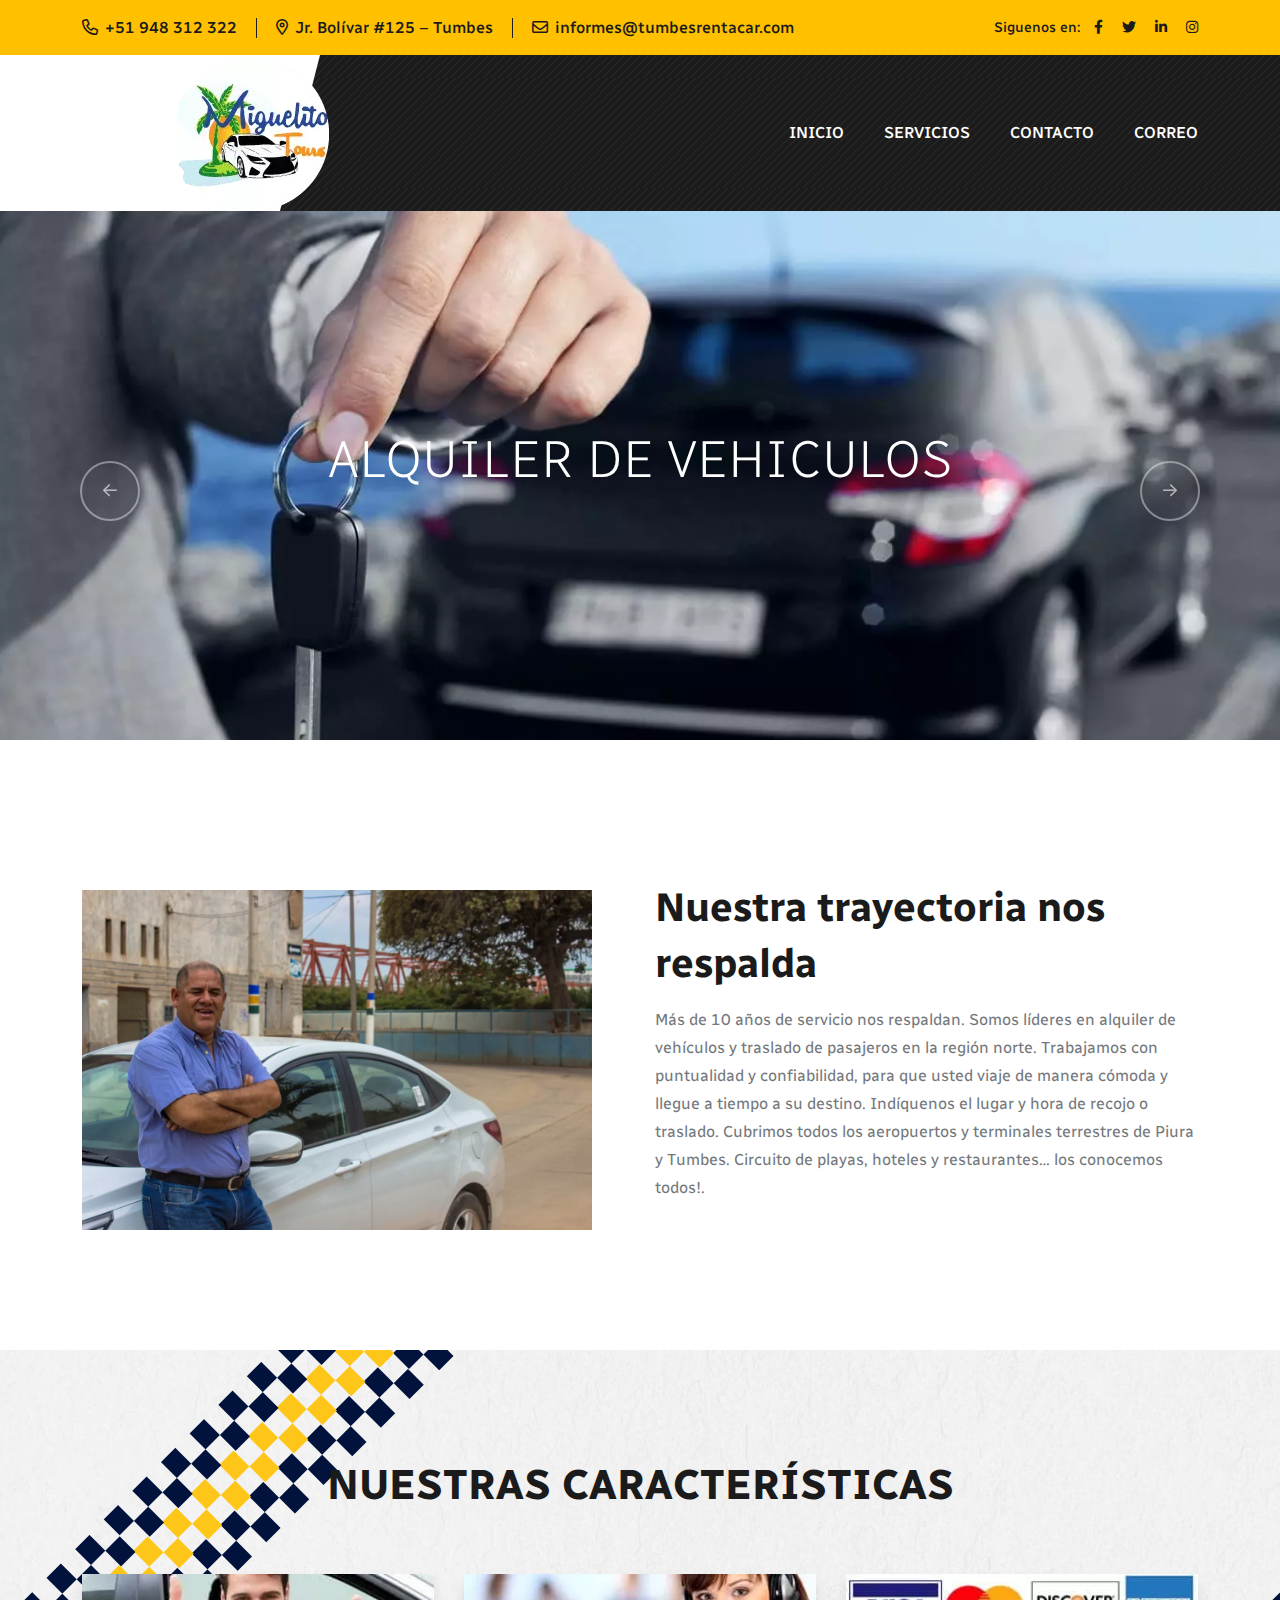
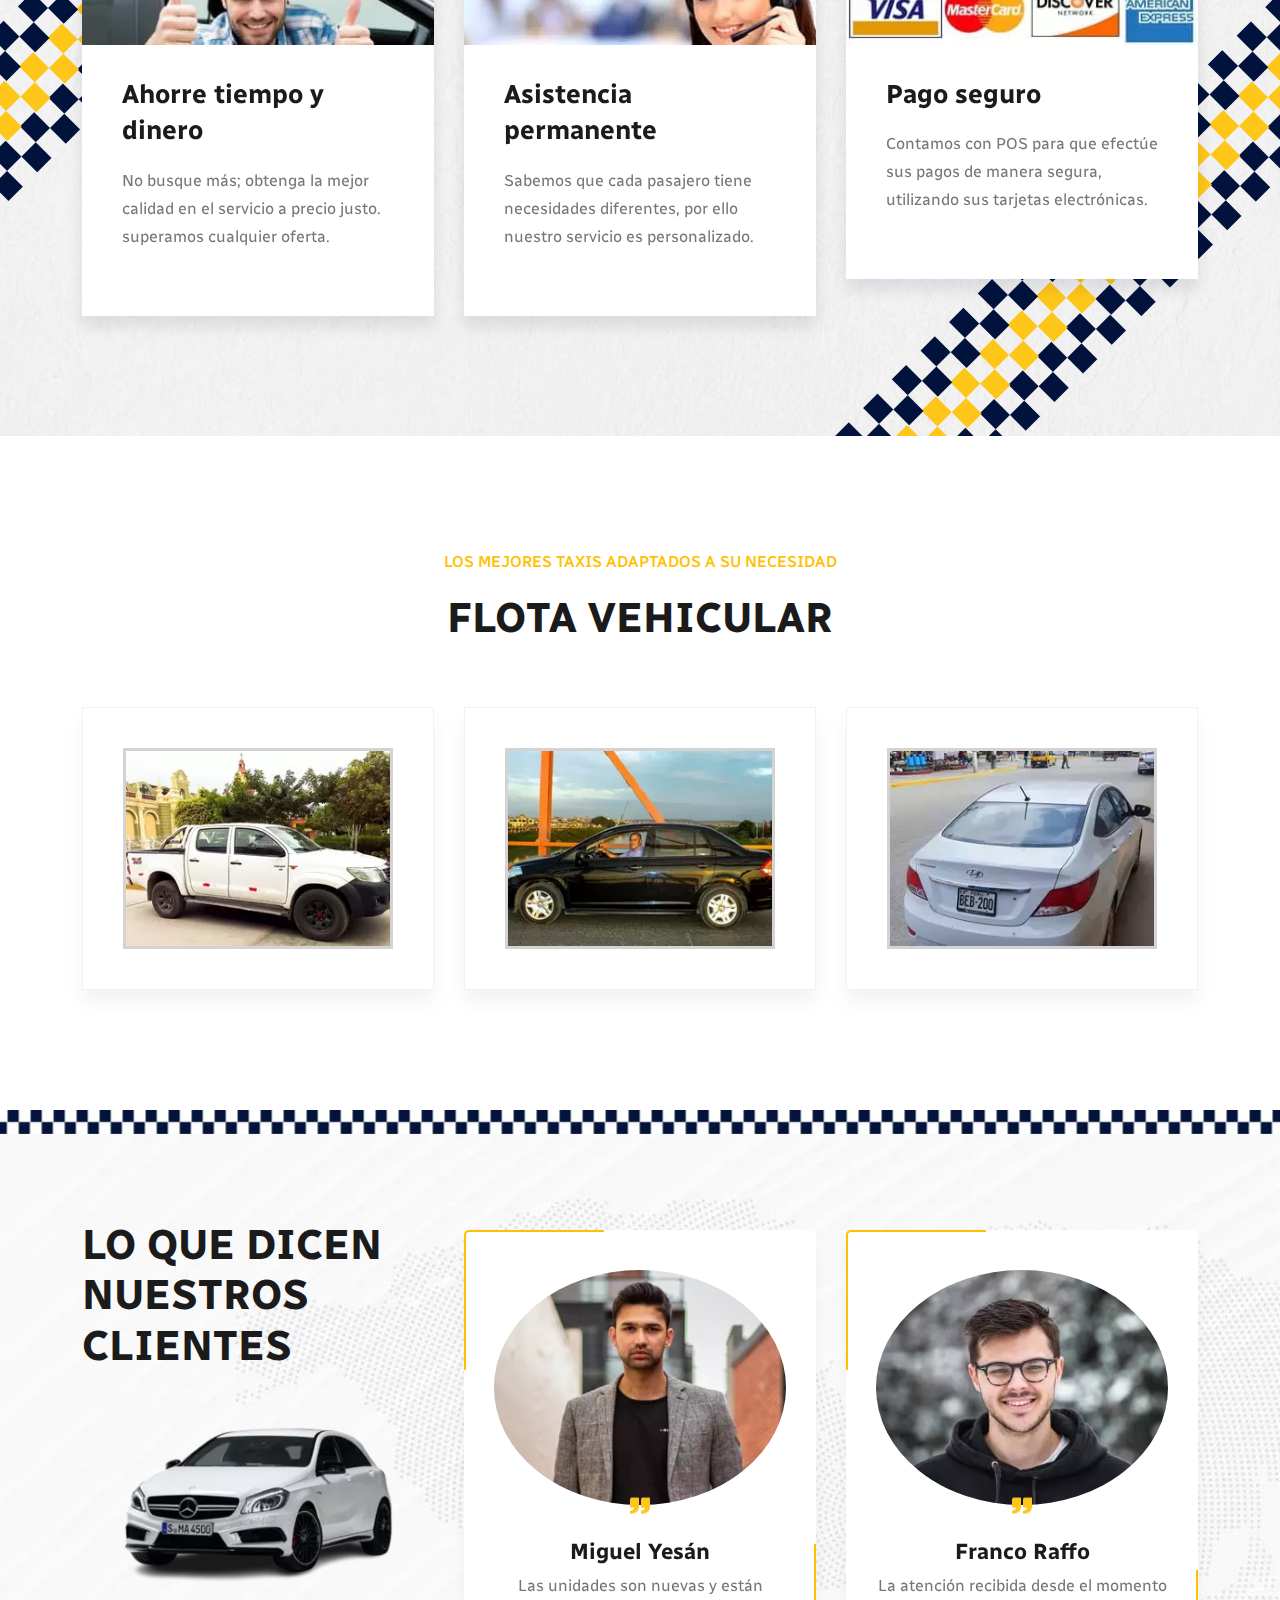
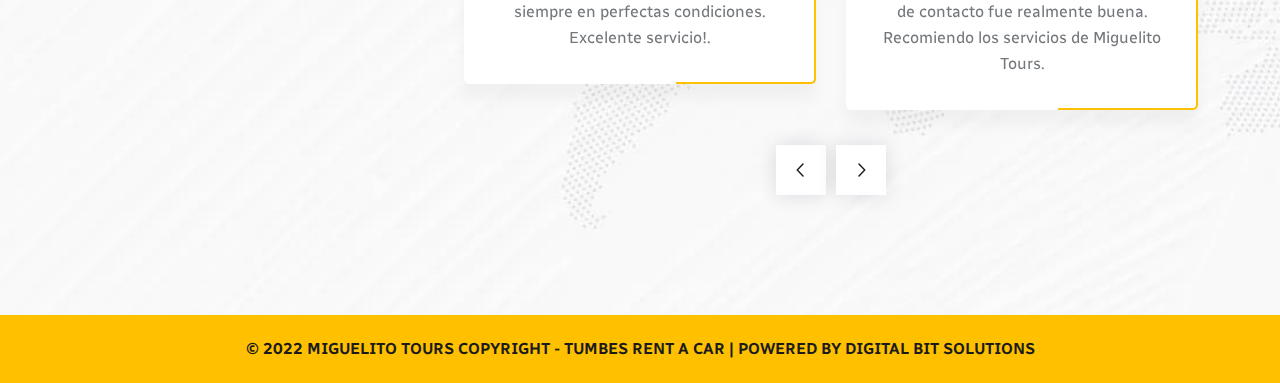
==== index.html @ 82717582 "proyecto finalizado" ====
<!DOCTYPE html>
<html class="no-js" lang="zxx">
  <!-- Mirrored from angfuzsoft.com/html/taxseco/demo/index.html by HTTrack Website Copier/3.x [XR&CO'2014], Sat, 19 Nov 2022 19:53:37 GMT -->
  <head>
    <meta charset="utf-8" />
    <meta http-equiv="x-ua-compatible" content="ie=edge" />
    <title>Miguelito Tours - Servicio de taxi en linea</title>
    <meta name="author" content="Angfuzsoft" />
    <meta
      name="description"
      content="miguelito tours - Servicio de taxi en linea"
    />
    <meta
      name="keywords"
      content="miguelito tours - Servicio de taxi en linea"
    />
    <meta name="robots" content="INDEX,FOLLOW" />
    <meta
      name="viewport"
      content="width=device-width,initial-scale=1,shrink-to-fit=no"
    />
    <link rel="icon" type="image/png" sizes="200x200" href="assets/img/favicons/favicon.png"/>

    <link rel="manifest" href="assets/img/favicons/manifest.json" />
    <meta name="msapplication-TileColor" content="#ffffff" />
    <meta
      name="msapplication-TileImage"
      content="assets/img/favicons/ms-icon-144x144.png"
    />
    <meta name="theme-color" content="#ffffff" />
    <link rel="preconnect" href="https://fonts.googleapis.com/" />
    <link rel="preconnect" href="https://fonts.gstatic.com/" crossorigin />
    <link
      href="https://fonts.googleapis.com/css2?family=Radio+Canada:ital,wght@0,300;0,400;0,500;0,600;0,700;1,300;1,400;1,500;1,600;1,700&amp;display=swap"
      rel="stylesheet"
    />
    <link rel="stylesheet" href="assets/css/app.min.css" />
    <link rel="stylesheet" href="assets/css/fontawesome.min.css" />
    <link rel="stylesheet" href="assets/css/style.css" />
  </head>
  <body class="home4">
    <div class="preloader">
      <button class="as-btn style3 preloaderCls">Cancelar pre-carga</button>
      <div class="preloader-inner"><span class="loader"></span></div>
    </div>
    <div class="as-menu-wrapper">
      <div class="as-menu-area text-center">
        <button class="as-menu-toggle"><i class="fal fa-times"></i></button>
        <div class="mobile-logo">
          <a href="index.html"
            ><img src="assets/img/logo/miguelito-tours.webp" alt="Taxseco"
          /></a>
        </div>
        <div class="as-mobile-menu">
          <ul>
            <li><a href="index.html">Inicio</a></li>
            <li><a href="service.html">Servicios</a></li>
            <li><a href="contact.html">Contacto</a></li>
            <li><a href="http://www.tumbesrentacar.com/webmail">Correo</a></li>
        </ul>
        </div>
      </div>
    </div>
    <div class="popup-search-box d-none d-lg-block">
      <button class="searchClose"><i class="fal fa-times"></i></button>
      <form action="#">
        <input type="text" placeholder="Qué estas buscando?" />
        <button type="submit"><i class="fal fa-search"></i></button>
      </form>
    </div>
   <!--<div class="sidemenu-wrapper d-none d-lg-block">
      <div class="sidemenu-content bg-title">
        <button class="closeButton sideMenuCls">
          <i class="far fa-times"></i>
        </button>
        <div class="widget footer-widget">
          <h3 class="widget_title">About Company</h3>
          <div class="as-widget-about">
            <p class="footer-text">
              Centric aplications productize before front end vortals visualize
              front end is results and value added
            </p>
            <h4 class="footer-info-title">WE ARE AVAILABLE</h4>
            <p class="footer-text">Mon-Sat: 09.00 am to 6.30 pm</p>
            <a href="contact.html" class="as-btn style3 style-skew"
              ><span class="btn-text">Contact Us</span></a
            >
          </div>
        </div>
        <div class="widget footer-widget">
          <h3 class="widget_title">Recent Posts</h3>
          <div class="recent-post-wrap">
            <div class="recent-post">
              <div class="media-img">
                <a href="blog-details.html"
                  ><img
                    src="assets/img/blog/recent-post-1-2.jpg"
                    alt="Blog Image"
                /></a>
              </div>
              <div class="media-body">
                <div class="recent-post-meta">
                  <a href="blog.html"
                    ><i class="fal fa-clock"></i>15th March, 2022</a
                  >
                </div>
                <h4 class="post-title">
                  <a class="text-inherit" href="blog-details.html"
                    >Here are things every car have</a
                  >
                </h4>
              </div>
            </div>
            <div class="recent-post">
              <div class="media-img">
                <a href="blog-details.html"
                  ><img
                    src="assets/img/blog/recent-post-1-3.jpg"
                    alt="Blog Image"
                /></a>
              </div>
              <div class="media-body">
                <div class="recent-post-meta">
                  <a href="blog.html"
                    ><i class="fal fa-clock"></i>16th March, 2022</a
                  >
                </div>
                <h4 class="post-title">
                  <a class="text-inherit" href="blog-details.html"
                    >How to start car engine slowly</a
                  >
                </h4>
              </div>
            </div>
          </div>
        </div>
        <div class="widget footer-widget">
          <h4 class="widget_title">Get Newsletter</h4>
          <div class="newsletter-widget">
            <p class="md-20">
              Sign up today for hints, tips & latest car overview and news
            </p>
            <form class="newsletter-form">
              <input
                class="form-control"
                type="email"
                placeholder="Email Address"
                required=""
              />
              <button type="submit" class="newsletter-btn">
                <i class="fas fa-envelope"></i>
              </button>
            </form>
            <div class="as-social style2">
              <a target="_blank" href="https://facebook.com/"
                ><i class="fab fa-facebook-f"></i
              ></a>
              <a target="_blank" href="https://twitter.com/"
                ><i class="fab fa-twitter"></i
              ></a>
              <a target="_blank" href="https://instagram.com/"
                ><i class="fab fa-instagram"></i
              ></a>
              <a target="_blank" href="https://linkedin.com/"
                ><i class="fab fa-linkedin-in"></i
              ></a>
            </div>
          </div>
        </div>
      </div>
    </div>-->
    <header class="as-header header-layout1">
      <div class="header-top">
        <div class="container">
          <div
            class="row justify-content-center justify-content-md-between align-items-center gy-2"
          >
            <div class="col-auto d-none d-md-block">
              <div class="header-links">
                <ul>
                  <li>
                    <i class="far fa-phone"></i
                    ><a href="tel:+1044123456789">+51 948 312 322</a>
                  </li>
                  <li class="d-none d-xl-inline-block">
                    <i class="far fa-location-dot"></i>Jr. Bolívar #125 – Tumbes
                  </li>
                  <li>
                    <i class="far fa-envelope"></i
                    ><a href="mailto:info@taxseco.com">informes@tumbesrentacar.com</a>
                  </li>
                </ul>
              </div>
            </div>
            <div class="col-auto">
              <div class="header-links">
                <ul>
                  <li>
                    <div class="header-social">
                      <span class="social-title">Siguenos en:</span>
                      <a target="_blank" href="https://www.facebook.com/profile.php?id=100054520537712"
                        ><i class="fab fa-facebook-f"></i
                      ></a>
                      <a href="https://www.twitter.com/"
                        ><i class="fab fa-twitter"></i
                      ></a>
                      <a href="https://www.linkedin.com/"
                        ><i class="fab fa-linkedin-in"></i
                      ></a>
                      <a href="https://www.instagram.com/"
                        ><i class="fab fa-instagram"></i
                      ></a>
                    </div>
                  </li>
                </ul>
              </div>
            </div>
          </div>
        </div>
      </div>
      <div class="sticky-wrapper">
        <div class="sticky-active">
          <div class="menu-area" data-bg-src="assets/img/bg/pattern_bg_2.png">
            <div class="container">
              <div class="row align-items-center justify-content-between">
                <div class="col-auto">
                  <div class="header-logo">
                    <a href="index.html"
                      ><img src="assets/img/logo/miguelito-tours.webp" alt="Miguelito-tours"
                    /></a>
                  </div>
                </div>
                <div class="col-auto">
                  <div class="row align-items-center">
                    <div class="col-auto">
                      <nav class="main-menu d-none d-lg-inline-block">
                        <ul>
                            <li><a href="index.html">Inicio</a></li>
                            <li><a href="service.html">Servicios</a></li>
                            <li><a href="contact.html">Contacto</a></li>
                            <li><a href="http://www.tumbesrentacar.com/webmail">Correo</a></li>
                        </ul>
                      </nav>
                      <button
                        type="button"
                        class="as-menu-toggle d-inline-block d-lg-none"
                      >
                        <i class="far fa-bars"></i>
                      </button>
                    </div>
                    <div class="col-auto d-none d-xxl-block">
                      <div class="header-button">
                        <button
                          type="button"
                          class="icon-style2 searchBoxToggler"
                        >
                          <i class="far fa-search"></i>
                        </button>
                       <!-- <a href="booking.html" class="as-btn style3 style-skew"
                          ><span class="btn-text">BOOK A TAXI</span></a
                        >
                        <a href="#" class="simple-icon sideMenuToggler"
                          ><i class="fa-solid fa-grid"></i
                        ></a>-->
                      </div>
                    </div>
                  </div>
                </div>
              </div>
            </div>
            <div class="logo-shape"></div>
          </div>
        </div>
      </div>
    </header>
    <div
      class="as-hero-wrapper hero-slider-4 as-carousel"
      data-slide-show="1"
      data-md-slide-show="1"
      data-fade="true"
      data-arrows="true"
      data-xl-arrows="true"
      data-ml-arrows="true"
      data-lg-arrows="true"
    >
      <div class="as-hero-slide">
        <div class="as-hero-bg" data-bg-src="assets/img/slides/1.webp">
          <img src="assets/img/slides/1.webp" alt="Hero Image" />
        </div>
        <div class="container">
          <div class="hero-style4">
            <h1 class="hero-title" data-ani="slideindown" data-ani-delay="0.1s">
                ALQUILER DE VEHICULOS
            </h1>
            <!--<p class="hero-text" data-ani="slideinup" data-ani-delay="0.1s">
              Dramatically scale backward compatible portals after market
              positioning deliverables. Assertively predominate collaborative
              rather.
            </p>-->
            <!--<div class="btn-group" data-ani="slideinup" data-ani-delay="0.1s">
              <a href="about.html" class="as-btn style3">Learn More</a>
              <a href="taxi.html" class="as-btn style2">Find A Taxi</a>
            </div>-->
          </div>
        </div>
      </div>
      <div class="as-hero-slide">
        <div class="as-hero-bg" data-bg-src="assets/img/slides/2.webp">
          <img src="assets/img/slides/2.webp" alt="Hero Image" />
        </div>
        <div class="container">
          <div class="hero-style4">
            <h1 class="hero-title" data-ani="slideindown" data-ani-delay="0.1s">
                TRASLADOS
            </h1>

            <div class="btn-group" data-ani="slideinup" data-ani-delay="0.1s"></div>
          </div>
        </div>
      </div>
      <div class="as-hero-slide">
        <div class="as-hero-bg" data-bg-src="assets/img/slides/3.webp">
          <img src="assets/img/slides/3.webp" alt="Hero Image" />
        </div>
        <div class="container">
          <div class="hero-style4">

            <h1 class="hero-title" data-ani="slideindown" data-ani-delay="0.1s">
                EXCURSIONES
            </h1>

          </div>
        </div>
      </div>
      <div class="as-hero-slide">
        <div class="as-hero-bg" data-bg-src="assets/img/slides/4.webp">
          <img src="assets/img/slides/4.webp" alt="Hero Image" />
        </div>
        <div class="container">
          <div class="hero-style4">
            <h1 class="hero-title" data-ani="slideindown" data-ani-delay="0.1s">
              TOURS DE PLAYAS
            </h1>

            </div>
          </div>
        </div>
      </div>
    </div>
    <section class="space">
      <div class="container">
        <div class="row align-items-center">
          <div class="col-lg-6 pe-xl-5 mb-5 mb-lg-0">
            <div class="as-video">
              <img
                class="w-100"
                src="assets/img/recuadros/img-9395.webp"
                alt="about"
              />
  
            </div>
          </div>
          <div class="col-lg-6">
            <h2 class="mt-n3">Nuestra trayectoria nos respalda</h2>
            <p class="mb-4">
                Más de 10 años de servicio nos respaldan. Somos líderes en alquiler de vehículos y traslado de pasajeros en la región norte.
                Trabajamos con puntualidad y confiabilidad, para que usted viaje de manera cómoda y llegue a tiempo a su destino.
                Indíquenos el lugar y hora de recojo o traslado. Cubrimos todos los aeropuertos y terminales terrestres de Piura y Tumbes.
                Circuito de playas, hoteles y restaurantes… los conocemos todos!.
            </p>

        </div>
      </div>
    </section>
    <section
      class="space overflow-hidden"
      data-bg-src="assets/img/bg/service_bg_1.jpg"
    >
      <div class="container">
        <div class="row justify-content-center">
          <div class="col-xl-7 col-lg-8 col-md-10">
            <div class="title-area text-center">
              <h2 class="sec-title">Nuestras características</h2>

            </div>
          </div>
        </div>
        <div
          class="row slider-shadow as-carousel"
          data-slide-show="3"
          data-lg-slide-show="3"
          data-md-slide-show="2"
          data-sm-slide-show="1"
          data-xs-slide-show="1"
          data-arrows="true"
        >
          <div class="col-md-6 col-lg-4 col-xl-3">
            <div class="service-block">
              <div class="service-block_img">
                <img
                  src="assets/img/recuadros/happy345-min.webp"
                  alt="service image"
                />
              </div>
              <div class="service-block_content">
                <h3 class="service-block_title">
                  <a href="service-details.html">Ahorre tiempo y dinero</a>
                </h3>
                <p class="service-block_text">
                    No busque más; obtenga la mejor calidad en el servicio a precio justo. superamos  cualquier oferta.
                </p>
              </div>
            </div>
          </div>
          <div class="col-md-6 col-lg-4 col-xl-3">
            <div class="service-block">
              <div class="service-block_img">
                <img
                  src="assets/img/recuadros/contacto345-min.webp"
                  alt="service image"
                />
              </div>
              <div class="service-block_content">
                <h3 class="service-block_title">
                  <a href="service-details.html">Asistencia permanente</a>
                </h3>
                <p class="service-block_text">
                    Sabemos que cada pasajero tiene necesidades diferentes, por ello nuestro servicio es personalizado.
                </p>
              </div>
            </div>
          </div>
          <div class="col-md-6 col-lg-4 col-xl-3">
            <div class="service-block">
              <div class="service-block_img">
                <img
                  src="assets/img/recuadros/crd345-min.webp"
                  alt="service image"
                />
              </div>
              <div class="service-block_content">
                <h3 class="service-block_title">
                  <a href="service-details.html">Pago seguro</a>
                </h3>
                <p class="service-block_text">
                    Contamos con POS para que efectúe sus pagos de manera segura, utilizando sus tarjetas electrónicas.
                </p>
              </div>
            </div>
          </div>

        </div>
      </div>
      <div
        class="shape-mockup movingTopRight d-none d-xl-block"
        data-top="-10%"
        data-left="-10%"
      >
        <img src="assets/img/shape/line_1.png" alt="shapes" />
      </div>
      <div
        class="shape-mockup movingBottomLeft d-none d-xl-block"
        data-bottom="-10%"
        data-right="-10%"
      >
        <img src="assets/img/shape/line_2.png" alt="shapes" />
      </div>
    </section>
   

    
    <section class="space">
        <div class="container">
          <div class="title-area text-center">
            <span class="sub-title">Los mejores Taxis adaptados a su necesidad</span>
            <h2 class="sec-title">Flota vehicular</h2>
          </div>
          <div
            class="row slider-shadow as-carousel"
            data-slide-show="3"
            data-lg-slide-show="2"
            data-md-slide-show="2"
            data-arrows="true"
          >
            <div class="col-xl-4 col-md-6">
              <div class="taxi-box">
                <div class="taxi-fleet">
                  <img src="assets/img/vehiculos/vehiculos-1.webp" alt="taxi" />
                </div>
                 <!--<h3 class="taxi-box_title">
                  <a href="taxi-details.html">BMW X6 2013</a>
                </h3>
                <p class="taxi-box_rate">$0.85/km</p>
               <div class="taxi-feature">
                  <div class="taxi-feature_icon">
                    <img src="assets/img/icon/taxi_f_1_1.svg" alt="png" />
                  </div>
                  <h3 class="taxi-feature_title">Car Doors:</h3>
                  <span class="taxi-feature_info">4</span>
                </div>
                <div class="taxi-feature">
                  <div class="taxi-feature_icon">
                    <img src="assets/img/icon/taxi_f_1_2.svg" alt="png" />
                  </div>
                  <h3 class="taxi-feature_title">Passengers:</h3>
                  <span class="taxi-feature_info">4</span>
                </div>
                <div class="taxi-feature">
                  <div class="taxi-feature_icon">
                    <img src="assets/img/icon/taxi_f_1_3.svg" alt="png" />
                  </div>
                  <h3 class="taxi-feature_title">Luggage Carry:</h3>
                  <span class="taxi-feature_info">3</span>
                </div>
                <div class="taxi-feature">
                  <div class="taxi-feature_icon">
                    <img src="assets/img/icon/taxi_f_1_4.svg" alt="png" />
                  </div>
                  <h3 class="taxi-feature_title">Heated Seats:</h3>
                  <span class="taxi-feature_info">Yes</span>
                </div>
                <div class="taxi-feature">
                  <div class="taxi-feature_icon">
                    <img src="assets/img/icon/taxi_f_1_5.svg" alt="png" />
                  </div>
                  <h3 class="taxi-feature_title">Air Condition:</h3>
                  <span class="taxi-feature_info">Yes</span>
                </div>
                <div class="taxi-feature">
                  <div class="taxi-feature_icon">
                    <img src="assets/img/icon/taxi_f_1_6.svg" alt="png" />
                  </div>
                  <h3 class="taxi-feature_title">One Board WIFI:</h3>
                  <span class="taxi-feature_info">Yes</span>
                </div>
                <a href="booking.html" class="as-btn">Book This Car Now</a>-->
              </div>
            </div>

            <div class="col-xl-4 col-md-6">
              <div class="taxi-box">
                <div >
                  <img class="taxi-fleet" src="assets/img/vehiculos/vehiculos-2.webp" alt="taxi" />
                </div>

              </div>
            </div>

            <div class="col-xl-4 col-md-6">
                <div class="taxi-box">
                  <div >
                    <img class="taxi-fleet" src="assets/img/vehiculos/vehiculos-4.webp" alt="taxi" />
                  </div>
                  
                </div>
            </div>

            <div class="col-xl-4 col-md-6">
                <div class="taxi-box">
                  <div >
                    <img class="taxi-fleet" src="assets/img/vehiculos/vehiculos-6.webp" alt="taxi" />
                  </div>
                  
                </div>
            </div>

            <div class="col-xl-4 col-md-6">
                <div class="taxi-box">
                  <div>
                    <img class="taxi-fleet" src="assets/img/vehiculos/vehiculos-7.webp" alt="taxi" />
                  </div>
                  
                </div>
            </div>

            <div class="col-xl-4 col-md-6">
                <div class="taxi-box">
                  <div >
                    <img class="taxi-fleet" src="assets/img/vehiculos/vehiculos-9.webp" alt="taxi" />
                  </div>
                  
                </div>
            </div>

            <div class="col-xl-4 col-md-6">
                <div class="taxi-box">
                  <div >
                    <img class="taxi-fleet" src="assets/img/vehiculos/vehiculos-12.webp" alt="taxi" />
                  </div>
                  
                </div>
            </div>

            <div class="col-xl-4 col-md-6">
                <div class="taxi-box">
                  <div >
                    <img class="taxi-fleet" src="assets/img/vehiculos/vehiculos-13.webp" alt="taxi" />
                  </div>
                  
                </div>
            </div>

            <div class="col-xl-4 col-md-6">
                <div class="taxi-box">
                  <div>
                    <img class="taxi-fleet" src="assets/img/vehiculos/vehiculos-14.webp" alt="taxi" />
                  </div>
                  
                </div>
            </div>

            <div class="col-xl-4 col-md-6">
                <div class="taxi-box">
                  <div>
                    <img class="taxi-fleet" src="assets/img/vehiculos/vehiculos-16.webp" alt="taxi" />
                  </div>
                  
                </div>
            </div>

          </div>
        </div>
      </section>



    <section
      class="space position-relative"
      data-bg-src="assets/img/bg/testimonial_bg_1.jpg"
    >
      <div class="container">
        <div class="row">
          <div class="col-lg-4 text-lg-start text-center">
            <div class="title-area mb-20">
              <h2 class="sec-title">Lo que dicen nuestros clientes</h2>
              <!--<p class="sec-text">
                Conveniently pursue compelling scenarios vis-a-vis customized
                vortals. Synergistically target economically sound.
              </p>-->
            </div>
            <img src="assets/img/testimonial/taxi.webp" alt="taxi" />
          </div>
          <div class="col-lg-8 mt-4 mt-lg-0">
            <div class="testi-block-area">
              <div
                class="row as-carousel"
                id="testi1"
                data-slide-show="2"
                data-sm-slide-show="1"
              >
                <div class="col-lg-6">
                  <div class="testi-block">
                    <div class="testi-block_img">
                      <img
                        src="assets/img/testimonial/avater_1.webp"
                        alt="avater"
                      />
                      <div class="testi-block_quote">
                        <img
                          src="assets/img/icon/quote_right_1.png"
                          alt="icon"
                        />
                      </div>
                    </div>
                    <h3 class="testi-block_name">Miguel Yesán</h3>
                   
                    <div class="testi-block_text">
                      Las unidades son nuevas y están siempre en perfectas condiciones. Excelente servicio!.
                    </div>
                  </div>
                </div>
                <div class="col-lg-6">
                  <div class="testi-block">
                    <div class="testi-block_img">
                      <img
                        src="assets/img/testimonial/avater_2.webp"
                        alt="avater"
                      />
                      <div class="testi-block_quote">
                        <img
                          src="assets/img/icon/quote_right_1.png"
                          alt="icon"
                        />
                      </div>
                    </div>
                    <h3 class="testi-block_name">Franco Raffo</h3>
                    
                    <div class="testi-block_text">
                      La atención recibida desde el momento de contacto fue realmente buena. Recomiendo los servicios de Miguelito Tours.
                    </div>
                  </div>
                </div>
              </div>
              <div class="as-icon-box testi-1">
                <button data-slick-prev="#testi1" class="icon-btn arrow-left">
                  <i class="far fa-chevron-left"></i>
                </button>
                <button data-slick-next="#testi1" class="icon-btn arrow-right">
                  <i class="far fa-chevron-right"></i>
                </button>
              </div>
            </div>
          </div>
        </div>
      </div>
      <div
        class="sec-border1"
        data-bg-src="assets/img/shape/border_1.webp"
      ></div>
    </section>
    
    



    <footer class="footer-wrapper footer-layout1">

      <div class="copyright-wrap">
        <div class="container">
          <p class="copyright-text">
            © 2022 <a href="index.html">Miguelito Tours</a> Copyright - Tumbes rent a car | Powered by Digital Bit Solutions
          </p>
        </div>
      </div>
    </footer>
    <a href="#" class="scrollToTop scroll-btn"
      ><i class="far fa-arrow-up"></i
    ></a>
    <script src="assets/js/vendor/jquery-3.6.0.min.js"></script>
    <script src="assets/js/app.min.js"></script>
    <script src="assets/js/particles-config.js"></script>
    <script src="assets/js/main.js"></script>
  </body>
  <!-- Mirrored from angfuzsoft.com/html/taxseco/demo/index.html by HTTrack Website Copier/3.x [XR&CO'2014], Sat, 19 Nov 2022 19:53:51 GMT -->
</html>
---- assets/css/app.min.css ----
@charset "UTF-8";/*!
 * Bootstrap v5.0.0-beta1 (https://getbootstrap.com/)
 * Copyright 2011-2020 The Bootstrap Authors
 * Copyright 2011-2020 Twitter, Inc.
 * Licensed under MIT (https://github.com/twbs/bootstrap/blob/main/LICENSE)
 */:root{--bs-blue:#0d6efd;--bs-indigo:#6610f2;--bs-purple:#6f42c1;--bs-pink:#d63384;--bs-red:#dc3545;--bs-orange:#fd7e14;--bs-yellow:#ffc107;--bs-green:#198754;--bs-teal:#20c997;--bs-cyan:#0dcaf0;--bs-white:#fff;--bs-gray:#6c757d;--bs-gray-dark:#343a40;--bs-primary:#0d6efd;--bs-secondary:#6c757d;--bs-success:#198754;--bs-info:#0dcaf0;--bs-warning:#ffc107;--bs-danger:#dc3545;--bs-light:#f8f9fa;--bs-dark:#212529;--bs-font-sans-serif:system-ui,-apple-system,"Segoe UI",Roboto,"Helvetica Neue",Arial,"Noto Sans","Liberation Sans",sans-serif,"Apple Color Emoji","Segoe UI Emoji","Segoe UI Symbol","Noto Color Emoji";--bs-font-monospace:SFMono-Regular,Menlo,Monaco,Consolas,"Liberation Mono","Courier New",monospace;--bs-gradient:linear-gradient(180deg,hsla(0,0%,100%,.15),hsla(0,0%,100%,0))}*,:after,:before{box-sizing:border-box}@media (prefers-reduced-motion:no-preference){:root{scroll-behavior:smooth}}body{margin:0;font-family:var(--bs-font-sans-serif);font-size:1rem;font-weight:400;line-height:1.5;color:#212529;background-color:#fff;-webkit-text-size-adjust:100%;-webkit-tap-highlight-color:transparent}[tabindex="-1"]:focus:not(:focus-visible){outline:0!important}hr{margin:1rem 0;color:inherit;background-color:currentColor;border:0;opacity:.25}hr:not([size]){height:1px}.h1,.h2,.h3,.h4,.h5,.h6,h1,h2,h3,h4,h5,h6{margin-top:0;margin-bottom:.5rem;font-weight:500;line-height:1.2}.h1,h1{font-size:calc(1.375rem + 1.5vw)}@media (min-width:1200px){.h1,h1{font-size:2.5rem}}.h2,h2{font-size:calc(1.325rem + .9vw)}@media (min-width:1200px){.h2,h2{font-size:2rem}}.h3,h3{font-size:calc(1.3rem + .6vw)}@media (min-width:1200px){.h3,h3{font-size:1.75rem}}.h4,h4{font-size:calc(1.275rem + .3vw)}@media (min-width:1200px){.h4,h4{font-size:1.5rem}}.h5,h5{font-size:1.25rem}.h6,h6{font-size:1rem}p{margin-top:0;margin-bottom:1rem}abbr[data-bs-original-title],abbr[title]{text-decoration:underline;-webkit-text-decoration:underline dotted;text-decoration:underline dotted;cursor:help;-webkit-text-decoration-skip-ink:none;text-decoration-skip-ink:none}address{margin-bottom:1rem;font-style:normal;line-height:inherit}ol,ul{padding-left:2rem}dl,ol,ul{margin-top:0;margin-bottom:1rem}ol ol,ol ul,ul ol,ul ul{margin-bottom:0}dt{font-weight:700}dd{margin-bottom:.5rem;margin-left:0}blockquote{margin:0 0 1rem}b,strong{font-weight:bolder}.small,small{font-size:.875em}.mark,mark{padding:.2em;background-color:#fcf8e3}sub,sup{position:relative;font-size:.75em;line-height:0;vertical-align:baseline}sub{bottom:-.25em}sup{top:-.5em}a{color:#0d6efd;text-decoration:underline}a:hover{color:#0a58ca}a:not([href]):not([class]),a:not([href]):not([class]):hover{color:inherit;text-decoration:none}code,kbd,pre,samp{font-family:var(--bs-font-monospace);font-size:1em;direction:ltr;unicode-bidi:bidi-override}pre{display:block;margin-top:0;margin-bottom:1rem;overflow:auto;font-size:.875em}pre code{font-size:inherit;color:inherit;word-break:normal}code{font-size:.875em;color:#d63384;word-wrap:break-word}a>code{color:inherit}kbd{padding:.2rem .4rem;font-size:.875em;color:#fff;background-color:#212529;border-radius:.2rem}kbd kbd{padding:0;font-size:1em;font-weight:700}figure{margin:0 0 1rem}img,svg{vertical-align:middle}table{caption-side:bottom;border-collapse:collapse}caption{padding-top:.5rem;padding-bottom:.5rem;color:#6c757d;text-align:left}th{text-align:inherit;text-align:-webkit-match-parent}tbody,td,tfoot,th,thead,tr{border-color:inherit;border-style:solid;border-width:0}label{display:inline-block}button{border-radius:0}button:focus{outline:1px dotted;outline:5px auto -webkit-focus-ring-color}button,input,optgroup,select,textarea{margin:0;font-family:inherit;font-size:inherit;line-height:inherit}button,select{text-transform:none}[role=button]{cursor:pointer}select{word-wrap:normal}[list]::-webkit-calendar-picker-indicator{display:none}[type=button],[type=reset],[type=submit],button{-webkit-appearance:button}[type=button]:not(:disabled),[type=reset]:not(:disabled),[type=submit]:not(:disabled),button:not(:disabled){cursor:pointer}::-moz-focus-inner{padding:0;border-style:none}textarea{resize:vertical}fieldset{min-width:0;padding:0;margin:0;border:0}legend{float:left;width:100%;padding:0;margin-bottom:.5rem;font-size:calc(1.275rem + .3vw);line-height:inherit}@media (min-width:1200px){legend{font-size:1.5rem}}legend+*{clear:left}::-webkit-datetime-edit-day-field,::-webkit-datetime-edit-fields-wrapper,::-webkit-datetime-edit-hour-field,::-webkit-datetime-edit-minute,::-webkit-datetime-edit-month-field,::-webkit-datetime-edit-text,::-webkit-datetime-edit-year-field{padding:0}::-webkit-inner-spin-button{height:auto}[type=search]{outline-offset:-2px;-webkit-appearance:textfield}::-webkit-search-decoration{-webkit-appearance:none}::-webkit-color-swatch-wrapper{padding:0}::file-selector-button{font:inherit}::-webkit-file-upload-button{font:inherit;-webkit-appearance:button}output{display:inline-block}iframe{border:0}summary{display:list-item;cursor:pointer}progress{vertical-align:baseline}[hidden]{display:none!important}.lead{font-size:1.25rem;font-weight:300}.display-1{font-size:calc(1.625rem + 4.5vw);font-weight:300;line-height:1.2}@media (min-width:1200px){.display-1{font-size:5rem}}.display-2{font-size:calc(1.575rem + 3.9vw);font-weight:300;line-height:1.2}@media (min-width:1200px){.display-2{font-size:4.5rem}}.display-3{font-size:calc(1.525rem + 3.3vw);font-weight:300;line-height:1.2}@media (min-width:1200px){.display-3{font-size:4rem}}.display-4{font-size:calc(1.475rem + 2.7vw);font-weight:300;line-height:1.2}@media (min-width:1200px){.display-4{font-size:3.5rem}}.display-5{font-size:calc(1.425rem + 2.1vw);font-weight:300;line-height:1.2}@media (min-width:1200px){.display-5{font-size:3rem}}.display-6{font-size:calc(1.375rem + 1.5vw);font-weight:300;line-height:1.2}@media (min-width:1200px){.display-6{font-size:2.5rem}}.list-inline,.list-unstyled{padding-left:0;list-style:none}.list-inline-item{display:inline-block}.list-inline-item:not(:last-child){margin-right:.5rem}.initialism{font-size:.875em;text-transform:uppercase}.blockquote{margin-bottom:1rem;font-size:1.25rem}.blockquote>:last-child{margin-bottom:0}.blockquote-footer{margin-top:-1rem;margin-bottom:1rem;font-size:.875em;color:#6c757d}.blockquote-footer:before{content:"— "}.img-fluid,.img-thumbnail{max-width:100%;height:auto}.img-thumbnail{padding:.25rem;background-color:#fff;border:1px solid #dee2e6;border-radius:.25rem}.figure{display:inline-block}.figure-img{margin-bottom:.5rem;line-height:1}.figure-caption{font-size:.875em;color:#6c757d}.container,.container-fluid,.container-lg,.container-md,.container-sm,.container-xl,.container-xxl{width:100%;padding-right:var(--bs-gutter-x,.75rem);padding-left:var(--bs-gutter-x,.75rem);margin-right:auto;margin-left:auto}@media (min-width:576px){.container,.container-sm{max-width:540px}}@media (min-width:768px){.container,.container-md,.container-sm{max-width:720px}}@media (min-width:992px){.container,.container-lg,.container-md,.container-sm{max-width:960px}}@media (min-width:1200px){.container,.container-lg,.container-md,.container-sm,.container-xl{max-width:1140px}}@media (min-width:1400px){.container,.container-lg,.container-md,.container-sm,.container-xl,.container-xxl{max-width:1320px}}.row{--bs-gutter-x:1.5rem;--bs-gutter-y:0;display:-webkit-box;display:-webkit-flex;display:-ms-flexbox;display:flex;-webkit-flex-wrap:wrap;-ms-flex-wrap:wrap;flex-wrap:wrap;margin-top:calc(var(--bs-gutter-y) * -1);margin-right:calc(var(--bs-gutter-x)/ -2);margin-left:calc(var(--bs-gutter-x)/ -2)}.row>*{-webkit-flex-shrink:0;-ms-flex-negative:0;flex-shrink:0;width:100%;max-width:100%;padding-right:calc(var(--bs-gutter-x)/ 2);padding-left:calc(var(--bs-gutter-x)/ 2);margin-top:var(--bs-gutter-y)}.col{-webkit-box-flex:1;-webkit-flex:1 0 0%;-ms-flex:1 0 0%;flex:1 0 0%}.row-cols-auto>*{width:auto}.row-cols-1>*,.row-cols-auto>*{-webkit-box-flex:0;-webkit-flex:0 0 auto;-ms-flex:0 0 auto;flex:0 0 auto}.row-cols-1>*{width:100%}.row-cols-2>*{width:50%}.row-cols-2>*,.row-cols-3>*{-webkit-box-flex:0;-webkit-flex:0 0 auto;-ms-flex:0 0 auto;flex:0 0 auto}.row-cols-3>*{width:33.3333333333%}.row-cols-4>*{width:25%}.row-cols-4>*,.row-cols-5>*{-webkit-box-flex:0;-webkit-flex:0 0 auto;-ms-flex:0 0 auto;flex:0 0 auto}.row-cols-5>*{width:20%}.row-cols-6>*{width:16.6666666667%}.col-auto,.row-cols-6>*{-webkit-box-flex:0;-webkit-flex:0 0 auto;-ms-flex:0 0 auto;flex:0 0 auto}.col-auto{width:auto}.col-1{width:8.3333333333%}.col-1,.col-2{-webkit-box-flex:0;-webkit-flex:0 0 auto;-ms-flex:0 0 auto;flex:0 0 auto}.col-2{width:16.6666666667%}.col-3{width:25%}.col-3,.col-4{-webkit-box-flex:0;-webkit-flex:0 0 auto;-ms-flex:0 0 auto;flex:0 0 auto}.col-4{width:33.3333333333%}.col-5{width:41.6666666667%}.col-5,.col-6{-webkit-box-flex:0;-webkit-flex:0 0 auto;-ms-flex:0 0 auto;flex:0 0 auto}.col-6{width:50%}.col-7{width:58.3333333333%}.col-7,.col-8{-webkit-box-flex:0;-webkit-flex:0 0 auto;-ms-flex:0 0 auto;flex:0 0 auto}.col-8{width:66.6666666667%}.col-9{width:75%}.col-9,.col-10{-webkit-box-flex:0;-webkit-flex:0 0 auto;-ms-flex:0 0 auto;flex:0 0 auto}.col-10{width:83.3333333333%}.col-11{width:91.6666666667%}.col-11,.col-12{-webkit-box-flex:0;-webkit-flex:0 0 auto;-ms-flex:0 0 auto;flex:0 0 auto}.col-12{width:100%}.offset-1{margin-left:8.3333333333%}.offset-2{margin-left:16.6666666667%}.offset-3{margin-left:25%}.offset-4{margin-left:33.3333333333%}.offset-5{margin-left:41.6666666667%}.offset-6{margin-left:50%}.offset-7{margin-left:58.3333333333%}.offset-8{margin-left:66.6666666667%}.offset-9{margin-left:75%}.offset-10{margin-left:83.3333333333%}.offset-11{margin-left:91.6666666667%}.g-0,.gx-0{--bs-gutter-x:0}.g-0,.gy-0{--bs-gutter-y:0}.g-1,.gx-1{--bs-gutter-x:0.25rem}.g-1,.gy-1{--bs-gutter-y:0.25rem}.g-2,.gx-2{--bs-gutter-x:0.5rem}.g-2,.gy-2{--bs-gutter-y:0.5rem}.g-3,.gx-3{--bs-gutter-x:1rem}.g-3,.gy-3{--bs-gutter-y:1rem}.g-4,.gx-4{--bs-gutter-x:1.5rem}.g-4,.gy-4{--bs-gutter-y:1.5rem}.g-5,.gx-5{--bs-gutter-x:3rem}.g-5,.gy-5{--bs-gutter-y:3rem}@media (min-width:576px){.col-sm{-webkit-box-flex:1;-webkit-flex:1 0 0%;-ms-flex:1 0 0%;flex:1 0 0%}.row-cols-sm-auto>*{width:auto}.row-cols-sm-1>*,.row-cols-sm-auto>*{-webkit-box-flex:0;-webkit-flex:0 0 auto;-ms-flex:0 0 auto;flex:0 0 auto}.row-cols-sm-1>*{width:100%}.row-cols-sm-2>*{width:50%}.row-cols-sm-2>*,.row-cols-sm-3>*{-webkit-box-flex:0;-webkit-flex:0 0 auto;-ms-flex:0 0 auto;flex:0 0 auto}.row-cols-sm-3>*{width:33.3333333333%}.row-cols-sm-4>*{width:25%}.row-cols-sm-4>*,.row-cols-sm-5>*{-webkit-box-flex:0;-webkit-flex:0 0 auto;-ms-flex:0 0 auto;flex:0 0 auto}.row-cols-sm-5>*{width:20%}.row-cols-sm-6>*{width:16.6666666667%}.col-sm-auto,.row-cols-sm-6>*{-webkit-box-flex:0;-webkit-flex:0 0 auto;-ms-flex:0 0 auto;flex:0 0 auto}.col-sm-auto{width:auto}.col-sm-1{width:8.3333333333%}.col-sm-1,.col-sm-2{-webkit-box-flex:0;-webkit-flex:0 0 auto;-ms-flex:0 0 auto;flex:0 0 auto}.col-sm-2{width:16.6666666667%}.col-sm-3{width:25%}.col-sm-3,.col-sm-4{-webkit-box-flex:0;-webkit-flex:0 0 auto;-ms-flex:0 0 auto;flex:0 0 auto}.col-sm-4{width:33.3333333333%}.col-sm-5{width:41.6666666667%}.col-sm-5,.col-sm-6{-webkit-box-flex:0;-webkit-flex:0 0 auto;-ms-flex:0 0 auto;flex:0 0 auto}.col-sm-6{width:50%}.col-sm-7{width:58.3333333333%}.col-sm-7,.col-sm-8{-webkit-box-flex:0;-webkit-flex:0 0 auto;-ms-flex:0 0 auto;flex:0 0 auto}.col-sm-8{width:66.6666666667%}.col-sm-9{width:75%}.col-sm-9,.col-sm-10{-webkit-box-flex:0;-webkit-flex:0 0 auto;-ms-flex:0 0 auto;flex:0 0 auto}.col-sm-10{width:83.3333333333%}.col-sm-11{width:91.6666666667%}.col-sm-11,.col-sm-12{-webkit-box-flex:0;-webkit-flex:0 0 auto;-ms-flex:0 0 auto;flex:0 0 auto}.col-sm-12{width:100%}.offset-sm-0{margin-left:0}.offset-sm-1{margin-left:8.3333333333%}.offset-sm-2{margin-left:16.6666666667%}.offset-sm-3{margin-left:25%}.offset-sm-4{margin-left:33.3333333333%}.offset-sm-5{margin-left:41.6666666667%}.offset-sm-6{margin-left:50%}.offset-sm-7{margin-left:58.3333333333%}.offset-sm-8{margin-left:66.6666666667%}.offset-sm-9{margin-left:75%}.offset-sm-10{margin-left:83.3333333333%}.offset-sm-11{margin-left:91.6666666667%}.g-sm-0,.gx-sm-0{--bs-gutter-x:0}.g-sm-0,.gy-sm-0{--bs-gutter-y:0}.g-sm-1,.gx-sm-1{--bs-gutter-x:0.25rem}.g-sm-1,.gy-sm-1{--bs-gutter-y:0.25rem}.g-sm-2,.gx-sm-2{--bs-gutter-x:0.5rem}.g-sm-2,.gy-sm-2{--bs-gutter-y:0.5rem}.g-sm-3,.gx-sm-3{--bs-gutter-x:1rem}.g-sm-3,.gy-sm-3{--bs-gutter-y:1rem}.g-sm-4,.gx-sm-4{--bs-gutter-x:1.5rem}.g-sm-4,.gy-sm-4{--bs-gutter-y:1.5rem}.g-sm-5,.gx-sm-5{--bs-gutter-x:3rem}.g-sm-5,.gy-sm-5{--bs-gutter-y:3rem}}@media (min-width:768px){.col-md{-webkit-box-flex:1;-webkit-flex:1 0 0%;-ms-flex:1 0 0%;flex:1 0 0%}.row-cols-md-auto>*{width:auto}.row-cols-md-1>*,.row-cols-md-auto>*{-webkit-box-flex:0;-webkit-flex:0 0 auto;-ms-flex:0 0 auto;flex:0 0 auto}.row-cols-md-1>*{width:100%}.row-cols-md-2>*{width:50%}.row-cols-md-2>*,.row-cols-md-3>*{-webkit-box-flex:0;-webkit-flex:0 0 auto;-ms-flex:0 0 auto;flex:0 0 auto}.row-cols-md-3>*{width:33.3333333333%}.row-cols-md-4>*{width:25%}.row-cols-md-4>*,.row-cols-md-5>*{-webkit-box-flex:0;-webkit-flex:0 0 auto;-ms-flex:0 0 auto;flex:0 0 auto}.row-cols-md-5>*{width:20%}.row-cols-md-6>*{width:16.6666666667%}.col-md-auto,.row-cols-md-6>*{-webkit-box-flex:0;-webkit-flex:0 0 auto;-ms-flex:0 0 auto;flex:0 0 auto}.col-md-auto{width:auto}.col-md-1{width:8.3333333333%}.col-md-1,.col-md-2{-webkit-box-flex:0;-webkit-flex:0 0 auto;-ms-flex:0 0 auto;flex:0 0 auto}.col-md-2{width:16.6666666667%}.col-md-3{width:25%}.col-md-3,.col-md-4{-webkit-box-flex:0;-webkit-flex:0 0 auto;-ms-flex:0 0 auto;flex:0 0 auto}.col-md-4{width:33.3333333333%}.col-md-5{width:41.6666666667%}.col-md-5,.col-md-6{-webkit-box-flex:0;-webkit-flex:0 0 auto;-ms-flex:0 0 auto;flex:0 0 auto}.col-md-6{width:50%}.col-md-7{width:58.3333333333%}.col-md-7,.col-md-8{-webkit-box-flex:0;-webkit-flex:0 0 auto;-ms-flex:0 0 auto;flex:0 0 auto}.col-md-8{width:66.6666666667%}.col-md-9{width:75%}.col-md-9,.col-md-10{-webkit-box-flex:0;-webkit-flex:0 0 auto;-ms-flex:0 0 auto;flex:0 0 auto}.col-md-10{width:83.3333333333%}.col-md-11{width:91.6666666667%}.col-md-11,.col-md-12{-webkit-box-flex:0;-webkit-flex:0 0 auto;-ms-flex:0 0 auto;flex:0 0 auto}.col-md-12{width:100%}.offset-md-0{margin-left:0}.offset-md-1{margin-left:8.3333333333%}.offset-md-2{margin-left:16.6666666667%}.offset-md-3{margin-left:25%}.offset-md-4{margin-left:33.3333333333%}.offset-md-5{margin-left:41.6666666667%}.offset-md-6{margin-left:50%}.offset-md-7{margin-left:58.3333333333%}.offset-md-8{margin-left:66.6666666667%}.offset-md-9{margin-left:75%}.offset-md-10{margin-left:83.3333333333%}.offset-md-11{margin-left:91.6666666667%}.g-md-0,.gx-md-0{--bs-gutter-x:0}.g-md-0,.gy-md-0{--bs-gutter-y:0}.g-md-1,.gx-md-1{--bs-gutter-x:0.25rem}.g-md-1,.gy-md-1{--bs-gutter-y:0.25rem}.g-md-2,.gx-md-2{--bs-gutter-x:0.5rem}.g-md-2,.gy-md-2{--bs-gutter-y:0.5rem}.g-md-3,.gx-md-3{--bs-gutter-x:1rem}.g-md-3,.gy-md-3{--bs-gutter-y:1rem}.g-md-4,.gx-md-4{--bs-gutter-x:1.5rem}.g-md-4,.gy-md-4{--bs-gutter-y:1.5rem}.g-md-5,.gx-md-5{--bs-gutter-x:3rem}.g-md-5,.gy-md-5{--bs-gutter-y:3rem}}@media (min-width:992px){.col-lg{-webkit-box-flex:1;-webkit-flex:1 0 0%;-ms-flex:1 0 0%;flex:1 0 0%}.row-cols-lg-auto>*{width:auto}.row-cols-lg-1>*,.row-cols-lg-auto>*{-webkit-box-flex:0;-webkit-flex:0 0 auto;-ms-flex:0 0 auto;flex:0 0 auto}.row-cols-lg-1>*{width:100%}.row-cols-lg-2>*{width:50%}.row-cols-lg-2>*,.row-cols-lg-3>*{-webkit-box-flex:0;-webkit-flex:0 0 auto;-ms-flex:0 0 auto;flex:0 0 auto}.row-cols-lg-3>*{width:33.3333333333%}.row-cols-lg-4>*{width:25%}.row-cols-lg-4>*,.row-cols-lg-5>*{-webkit-box-flex:0;-webkit-flex:0 0 auto;-ms-flex:0 0 auto;flex:0 0 auto}.row-cols-lg-5>*{width:20%}.row-cols-lg-6>*{width:16.6666666667%}.col-lg-auto,.row-cols-lg-6>*{-webkit-box-flex:0;-webkit-flex:0 0 auto;-ms-flex:0 0 auto;flex:0 0 auto}.col-lg-auto{width:auto}.col-lg-1{width:8.3333333333%}.col-lg-1,.col-lg-2{-webkit-box-flex:0;-webkit-flex:0 0 auto;-ms-flex:0 0 auto;flex:0 0 auto}.col-lg-2{width:16.6666666667%}.col-lg-3{width:25%}.col-lg-3,.col-lg-4{-webkit-box-flex:0;-webkit-flex:0 0 auto;-ms-flex:0 0 auto;flex:0 0 auto}.col-lg-4{width:33.3333333333%}.col-lg-5{width:41.6666666667%}.col-lg-5,.col-lg-6{-webkit-box-flex:0;-webkit-flex:0 0 auto;-ms-flex:0 0 auto;flex:0 0 auto}.col-lg-6{width:50%}.col-lg-7{width:58.3333333333%}.col-lg-7,.col-lg-8{-webkit-box-flex:0;-webkit-flex:0 0 auto;-ms-flex:0 0 auto;flex:0 0 auto}.col-lg-8{width:66.6666666667%}.col-lg-9{width:75%}.col-lg-9,.col-lg-10{-webkit-box-flex:0;-webkit-flex:0 0 auto;-ms-flex:0 0 auto;flex:0 0 auto}.col-lg-10{width:83.3333333333%}.col-lg-11{width:91.6666666667%}.col-lg-11,.col-lg-12{-webkit-box-flex:0;-webkit-flex:0 0 auto;-ms-flex:0 0 auto;flex:0 0 auto}.col-lg-12{width:100%}.offset-lg-0{margin-left:0}.offset-lg-1{margin-left:8.3333333333%}.offset-lg-2{margin-left:16.6666666667%}.offset-lg-3{margin-left:25%}.offset-lg-4{margin-left:33.3333333333%}.offset-lg-5{margin-left:41.6666666667%}.offset-lg-6{margin-left:50%}.offset-lg-7{margin-left:58.3333333333%}.offset-lg-8{margin-left:66.6666666667%}.offset-lg-9{margin-left:75%}.offset-lg-10{margin-left:83.3333333333%}.offset-lg-11{margin-left:91.6666666667%}.g-lg-0,.gx-lg-0{--bs-gutter-x:0}.g-lg-0,.gy-lg-0{--bs-gutter-y:0}.g-lg-1,.gx-lg-1{--bs-gutter-x:0.25rem}.g-lg-1,.gy-lg-1{--bs-gutter-y:0.25rem}.g-lg-2,.gx-lg-2{--bs-gutter-x:0.5rem}.g-lg-2,.gy-lg-2{--bs-gutter-y:0.5rem}.g-lg-3,.gx-lg-3{--bs-gutter-x:1rem}.g-lg-3,.gy-lg-3{--bs-gutter-y:1rem}.g-lg-4,.gx-lg-4{--bs-gutter-x:1.5rem}.g-lg-4,.gy-lg-4{--bs-gutter-y:1.5rem}.g-lg-5,.gx-lg-5{--bs-gutter-x:3rem}.g-lg-5,.gy-lg-5{--bs-gutter-y:3rem}}@media (min-width:1200px){.col-xl{-webkit-box-flex:1;-webkit-flex:1 0 0%;-ms-flex:1 0 0%;flex:1 0 0%}.row-cols-xl-auto>*{width:auto}.row-cols-xl-1>*,.row-cols-xl-auto>*{-webkit-box-flex:0;-webkit-flex:0 0 auto;-ms-flex:0 0 auto;flex:0 0 auto}.row-cols-xl-1>*{width:100%}.row-cols-xl-2>*{width:50%}.row-cols-xl-2>*,.row-cols-xl-3>*{-webkit-box-flex:0;-webkit-flex:0 0 auto;-ms-flex:0 0 auto;flex:0 0 auto}.row-cols-xl-3>*{width:33.3333333333%}.row-cols-xl-4>*{width:25%}.row-cols-xl-4>*,.row-cols-xl-5>*{-webkit-box-flex:0;-webkit-flex:0 0 auto;-ms-flex:0 0 auto;flex:0 0 auto}.row-cols-xl-5>*{width:20%}.row-cols-xl-6>*{width:16.6666666667%}.col-xl-auto,.row-cols-xl-6>*{-webkit-box-flex:0;-webkit-flex:0 0 auto;-ms-flex:0 0 auto;flex:0 0 auto}.col-xl-auto{width:auto}.col-xl-1{width:8.3333333333%}.col-xl-1,.col-xl-2{-webkit-box-flex:0;-webkit-flex:0 0 auto;-ms-flex:0 0 auto;flex:0 0 auto}.col-xl-2{width:16.6666666667%}.col-xl-3{width:25%}.col-xl-3,.col-xl-4{-webkit-box-flex:0;-webkit-flex:0 0 auto;-ms-flex:0 0 auto;flex:0 0 auto}.col-xl-4{width:33.3333333333%}.col-xl-5{width:41.6666666667%}.col-xl-5,.col-xl-6{-webkit-box-flex:0;-webkit-flex:0 0 auto;-ms-flex:0 0 auto;flex:0 0 auto}.col-xl-6{width:50%}.col-xl-7{width:58.3333333333%}.col-xl-7,.col-xl-8{-webkit-box-flex:0;-webkit-flex:0 0 auto;-ms-flex:0 0 auto;flex:0 0 auto}.col-xl-8{width:66.6666666667%}.col-xl-9{width:75%}.col-xl-9,.col-xl-10{-webkit-box-flex:0;-webkit-flex:0 0 auto;-ms-flex:0 0 auto;flex:0 0 auto}.col-xl-10{width:83.3333333333%}.col-xl-11{width:91.6666666667%}.col-xl-11,.col-xl-12{-webkit-box-flex:0;-webkit-flex:0 0 auto;-ms-flex:0 0 auto;flex:0 0 auto}.col-xl-12{width:100%}.offset-xl-0{margin-left:0}.offset-xl-1{margin-left:8.3333333333%}.offset-xl-2{margin-left:16.6666666667%}.offset-xl-3{margin-left:25%}.offset-xl-4{margin-left:33.3333333333%}.offset-xl-5{margin-left:41.6666666667%}.offset-xl-6{margin-left:50%}.offset-xl-7{margin-left:58.3333333333%}.offset-xl-8{margin-left:66.6666666667%}.offset-xl-9{margin-left:75%}.offset-xl-10{margin-left:83.3333333333%}.offset-xl-11{margin-left:91.6666666667%}.g-xl-0,.gx-xl-0{--bs-gutter-x:0}.g-xl-0,.gy-xl-0{--bs-gutter-y:0}.g-xl-1,.gx-xl-1{--bs-gutter-x:0.25rem}.g-xl-1,.gy-xl-1{--bs-gutter-y:0.25rem}.g-xl-2,.gx-xl-2{--bs-gutter-x:0.5rem}.g-xl-2,.gy-xl-2{--bs-gutter-y:0.5rem}.g-xl-3,.gx-xl-3{--bs-gutter-x:1rem}.g-xl-3,.gy-xl-3{--bs-gutter-y:1rem}.g-xl-4,.gx-xl-4{--bs-gutter-x:1.5rem}.g-xl-4,.gy-xl-4{--bs-gutter-y:1.5rem}.g-xl-5,.gx-xl-5{--bs-gutter-x:3rem}.g-xl-5,.gy-xl-5{--bs-gutter-y:3rem}}@media (min-width:1400px){.col-xxl{-webkit-box-flex:1;-webkit-flex:1 0 0%;-ms-flex:1 0 0%;flex:1 0 0%}.row-cols-xxl-auto>*{width:auto}.row-cols-xxl-1>*,.row-cols-xxl-auto>*{-webkit-box-flex:0;-webkit-flex:0 0 auto;-ms-flex:0 0 auto;flex:0 0 auto}.row-cols-xxl-1>*{width:100%}.row-cols-xxl-2>*{width:50%}.row-cols-xxl-2>*,.row-cols-xxl-3>*{-webkit-box-flex:0;-webkit-flex:0 0 auto;-ms-flex:0 0 auto;flex:0 0 auto}.row-cols-xxl-3>*{width:33.3333333333%}.row-cols-xxl-4>*{width:25%}.row-cols-xxl-4>*,.row-cols-xxl-5>*{-webkit-box-flex:0;-webkit-flex:0 0 auto;-ms-flex:0 0 auto;flex:0 0 auto}.row-cols-xxl-5>*{width:20%}.row-cols-xxl-6>*{width:16.6666666667%}.col-xxl-auto,.row-cols-xxl-6>*{-webkit-box-flex:0;-webkit-flex:0 0 auto;-ms-flex:0 0 auto;flex:0 0 auto}.col-xxl-auto{width:auto}.col-xxl-1{width:8.3333333333%}.col-xxl-1,.col-xxl-2{-webkit-box-flex:0;-webkit-flex:0 0 auto;-ms-flex:0 0 auto;flex:0 0 auto}.col-xxl-2{width:16.6666666667%}.col-xxl-3{width:25%}.col-xxl-3,.col-xxl-4{-webkit-box-flex:0;-webkit-flex:0 0 auto;-ms-flex:0 0 auto;flex:0 0 auto}.col-xxl-4{width:33.3333333333%}.col-xxl-5{width:41.6666666667%}.col-xxl-5,.col-xxl-6{-webkit-box-flex:0;-webkit-flex:0 0 auto;-ms-flex:0 0 auto;flex:0 0 auto}.col-xxl-6{width:50%}.col-xxl-7{width:58.3333333333%}.col-xxl-7,.col-xxl-8{-webkit-box-flex:0;-webkit-flex:0 0 auto;-ms-flex:0 0 auto;flex:0 0 auto}.col-xxl-8{width:66.6666666667%}.col-xxl-9{width:75%}.col-xxl-9,.col-xxl-10{-webkit-box-flex:0;-webkit-flex:0 0 auto;-ms-flex:0 0 auto;flex:0 0 auto}.col-xxl-10{width:83.3333333333%}.col-xxl-11{width:91.6666666667%}.col-xxl-11,.col-xxl-12{-webkit-box-flex:0;-webkit-flex:0 0 auto;-ms-flex:0 0 auto;flex:0 0 auto}.col-xxl-12{width:100%}.offset-xxl-0{margin-left:0}.offset-xxl-1{margin-left:8.3333333333%}.offset-xxl-2{margin-left:16.6666666667%}.offset-xxl-3{margin-left:25%}.offset-xxl-4{margin-left:33.3333333333%}.offset-xxl-5{margin-left:41.6666666667%}.offset-xxl-6{margin-left:50%}.offset-xxl-7{margin-left:58.3333333333%}.offset-xxl-8{margin-left:66.6666666667%}.offset-xxl-9{margin-left:75%}.offset-xxl-10{margin-left:83.3333333333%}.offset-xxl-11{margin-left:91.6666666667%}.g-xxl-0,.gx-xxl-0{--bs-gutter-x:0}.g-xxl-0,.gy-xxl-0{--bs-gutter-y:0}.g-xxl-1,.gx-xxl-1{--bs-gutter-x:0.25rem}.g-xxl-1,.gy-xxl-1{--bs-gutter-y:0.25rem}.g-xxl-2,.gx-xxl-2{--bs-gutter-x:0.5rem}.g-xxl-2,.gy-xxl-2{--bs-gutter-y:0.5rem}.g-xxl-3,.gx-xxl-3{--bs-gutter-x:1rem}.g-xxl-3,.gy-xxl-3{--bs-gutter-y:1rem}.g-xxl-4,.gx-xxl-4{--bs-gutter-x:1.5rem}.g-xxl-4,.gy-xxl-4{--bs-gutter-y:1.5rem}.g-xxl-5,.gx-xxl-5{--bs-gutter-x:3rem}.g-xxl-5,.gy-xxl-5{--bs-gutter-y:3rem}}.table{--bs-table-bg:transparent;--bs-table-striped-color:#212529;--bs-table-striped-bg:rgba(0,0,0,.05);--bs-table-active-color:#212529;--bs-table-active-bg:rgba(0,0,0,.1);--bs-table-hover-color:#212529;--bs-table-hover-bg:rgba(0,0,0,.075);width:100%;margin-bottom:1rem;color:#212529;vertical-align:top;border-color:#dee2e6}.table>:not(caption)>*>*{padding:.5rem;background-color:var(--bs-table-bg);background-image:-webkit-linear-gradient(var(--bs-table-accent-bg),var(--bs-table-accent-bg));background-image:linear-gradient(var(--bs-table-accent-bg),var(--bs-table-accent-bg));border-bottom-width:1px}.table>tbody{vertical-align:inherit}.table>thead{vertical-align:bottom}.table>:not(:last-child)>:last-child>*{border-bottom-color:currentColor}.caption-top{caption-side:top}.table-sm>:not(caption)>*>*{padding:.25rem}.table-bordered>:not(caption)>*{border-width:1px 0}.table-bordered>:not(caption)>*>*{border-width:0 1px}.table-borderless>:not(caption)>*>*{border-bottom-width:0}.table-striped>tbody>tr:nth-of-type(odd){--bs-table-accent-bg:var(--bs-table-striped-bg);color:var(--bs-table-striped-color)}.table-active{--bs-table-accent-bg:var(--bs-table-active-bg);color:var(--bs-table-active-color)}.table-hover>tbody>tr:hover{--bs-table-accent-bg:var(--bs-table-hover-bg);color:var(--bs-table-hover-color)}.table-primary{--bs-table-bg:#cfe2ff;--bs-table-striped-bg:#c5d7f2;--bs-table-striped-color:#000;--bs-table-active-bg:#bacbe6;--bs-table-active-color:#000;--bs-table-hover-bg:#bfd1ec;--bs-table-hover-color:#000;color:#000;border-color:#bacbe6}.table-secondary{--bs-table-bg:#e2e3e5;--bs-table-striped-bg:#d7d8da;--bs-table-striped-color:#000;--bs-table-active-bg:#cbccce;--bs-table-active-color:#000;--bs-table-hover-bg:#d1d2d4;--bs-table-hover-color:#000;color:#000;border-color:#cbccce}.table-success{--bs-table-bg:#d1e7dd;--bs-table-striped-bg:#c7dbd2;--bs-table-striped-color:#000;--bs-table-active-bg:#bcd0c7;--bs-table-active-color:#000;--bs-table-hover-bg:#c1d6cc;--bs-table-hover-color:#000;color:#000;border-color:#bcd0c7}.table-info{--bs-table-bg:#cff4fc;--bs-table-striped-bg:#c5e8ef;--bs-table-striped-color:#000;--bs-table-active-bg:#badce3;--bs-table-active-color:#000;--bs-table-hover-bg:#bfe2e9;--bs-table-hover-color:#000;color:#000;border-color:#badce3}.table-warning{--bs-table-bg:#fff3cd;--bs-table-striped-bg:#f2e7c3;--bs-table-striped-color:#000;--bs-table-active-bg:#e6dbb9;--bs-table-active-color:#000;--bs-table-hover-bg:#ece1be;--bs-table-hover-color:#000;color:#000;border-color:#e6dbb9}.table-danger{--bs-table-bg:#f8d7da;--bs-table-striped-bg:#eccccf;--bs-table-striped-color:#000;--bs-table-active-bg:#dfc2c4;--bs-table-active-color:#000;--bs-table-hover-bg:#e5c7ca;--bs-table-hover-color:#000;color:#000;border-color:#dfc2c4}.table-light{--bs-table-bg:#f8f9fa;--bs-table-striped-bg:#ecedee;--bs-table-striped-color:#000;--bs-table-active-bg:#dfe0e1;--bs-table-active-color:#000;--bs-table-hover-bg:#e5e6e7;--bs-table-hover-color:#000;color:#000;border-color:#dfe0e1}.table-dark{--bs-table-bg:#212529;--bs-table-striped-bg:#2c3034;--bs-table-striped-color:#fff;--bs-table-active-bg:#373b3e;--bs-table-active-color:#fff;--bs-table-hover-bg:#323539;--bs-table-hover-color:#fff;color:#fff;border-color:#373b3e}.table-responsive{overflow-x:auto;-webkit-overflow-scrolling:touch}@media (max-width:575.98px){.table-responsive-sm{overflow-x:auto;-webkit-overflow-scrolling:touch}}@media (max-width:767.98px){.table-responsive-md{overflow-x:auto;-webkit-overflow-scrolling:touch}}@media (max-width:991.98px){.table-responsive-lg{overflow-x:auto;-webkit-overflow-scrolling:touch}}@media (max-width:1199.98px){.table-responsive-xl{overflow-x:auto;-webkit-overflow-scrolling:touch}}@media (max-width:1399.98px){.table-responsive-xxl{overflow-x:auto;-webkit-overflow-scrolling:touch}}.form-label{margin-bottom:.5rem}.col-form-label{padding-top:calc(.375rem + 1px);padding-bottom:calc(.375rem + 1px);margin-bottom:0;font-size:inherit;line-height:1.5}.col-form-label-lg{padding-top:calc(.5rem + 1px);padding-bottom:calc(.5rem + 1px);font-size:1.25rem}.col-form-label-sm{padding-top:calc(.25rem + 1px);padding-bottom:calc(.25rem + 1px);font-size:.875rem}.form-text{margin-top:.25rem;font-size:.875em;color:#6c757d}.form-control{display:block;width:100%;padding:.375rem .75rem;font-size:1rem;font-weight:400;line-height:1.5;color:#212529;background-color:#fff;background-clip:padding-box;border:1px solid #ced4da;-webkit-appearance:none;-moz-appearance:none;appearance:none;border-radius:.25rem;-webkit-transition:border-color .15s ease-in-out,box-shadow .15s ease-in-out;transition:border-color .15s ease-in-out,box-shadow .15s ease-in-out}@media (prefers-reduced-motion:reduce){.form-control{-webkit-transition:none;transition:none}}.form-control[type=file]{overflow:hidden}.form-control[type=file]:not(:disabled):not([readonly]){cursor:pointer}.form-control:focus{color:#212529;background-color:#fff;border-color:#86b7fe;outline:0;box-shadow:0 0 0 .25rem rgba(13,110,253,.25)}.form-control::-webkit-date-and-time-value{height:1.5em}.form-control::-webkit-input-placeholder{color:#6c757d;opacity:1}.form-control::-moz-placeholder{color:#6c757d;opacity:1}.form-control:-ms-input-placeholder,.form-control::-ms-input-placeholder{color:#6c757d;opacity:1}.form-control::placeholder{color:#6c757d;opacity:1}.form-control:disabled,.form-control[readonly]{background-color:#e9ecef;opacity:1}.form-control::file-selector-button{padding:.375rem .75rem;margin:-.375rem -.75rem;-webkit-margin-end:.75rem;margin-inline-end:.75rem;color:#212529;background-color:#e9ecef;pointer-events:none;border-color:inherit;border-style:solid;border-width:0;border-inline-end-width:1px;border-radius:0;-webkit-transition:color .15s ease-in-out,background-color .15s ease-in-out,border-color .15s ease-in-out,box-shadow .15s ease-in-out;transition:color .15s ease-in-out,background-color .15s ease-in-out,border-color .15s ease-in-out,box-shadow .15s ease-in-out}@media (prefers-reduced-motion:reduce){.form-control::file-selector-button{-webkit-transition:none;transition:none}}.form-control:hover:not(:disabled):not([readonly])::file-selector-button{background-color:#dde0e3}.form-control::-webkit-file-upload-button{padding:.375rem .75rem;margin:-.375rem -.75rem;-webkit-margin-end:.75rem;margin-inline-end:.75rem;color:#212529;background-color:#e9ecef;pointer-events:none;border-color:inherit;border-style:solid;border-width:0;border-inline-end-width:1px;border-radius:0;-webkit-transition:color .15s ease-in-out,background-color .15s ease-in-out,border-color .15s ease-in-out,box-shadow .15s ease-in-out;transition:color .15s ease-in-out,background-color .15s ease-in-out,border-color .15s ease-in-out,box-shadow .15s ease-in-out}@media (prefers-reduced-motion:reduce){.form-control::-webkit-file-upload-button{-webkit-transition:none;transition:none}}.form-control:hover:not(:disabled):not([readonly])::-webkit-file-upload-button{background-color:#dde0e3}.form-control-plaintext{display:block;width:100%;padding:.375rem 0;margin-bottom:0;line-height:1.5;color:#212529;background-color:transparent;border:solid transparent;border-width:1px 0}.form-control-plaintext.form-control-lg,.form-control-plaintext.form-control-sm{padding-right:0;padding-left:0}.form-control-sm{min-height:calc(1.5em + .5rem + 2px);padding:.25rem .5rem;font-size:.875rem;border-radius:.2rem}.form-control-sm::file-selector-button{padding:.25rem .5rem;margin:-.25rem -.5rem;-webkit-margin-end:.5rem;margin-inline-end:.5rem}.form-control-sm::-webkit-file-upload-button{padding:.25rem .5rem;margin:-.25rem -.5rem;-webkit-margin-end:.5rem;margin-inline-end:.5rem}.form-control-lg{min-height:calc(1.5em + 1rem + 2px);padding:.5rem 1rem;font-size:1.25rem;border-radius:.3rem}.form-control-lg::file-selector-button{padding:.5rem 1rem;margin:-.5rem -1rem;-webkit-margin-end:1rem;margin-inline-end:1rem}.form-control-lg::-webkit-file-upload-button{padding:.5rem 1rem;margin:-.5rem -1rem;-webkit-margin-end:1rem;margin-inline-end:1rem}textarea.form-control{min-height:calc(1.5em + .75rem + 2px)}textarea.form-control-sm{min-height:calc(1.5em + .5rem + 2px)}textarea.form-control-lg{min-height:calc(1.5em + 1rem + 2px)}.form-control-color{max-width:3rem;height:auto;padding:.375rem}.form-control-color:not(:disabled):not([readonly]){cursor:pointer}.form-control-color::-moz-color-swatch{height:1.5em;border-radius:.25rem}.form-control-color::-webkit-color-swatch{height:1.5em;border-radius:.25rem}.form-select{display:block;width:100%;padding:.375rem 1.75rem .375rem .75rem;font-size:1rem;font-weight:400;line-height:1.5;color:#212529;vertical-align:middle;background-color:#fff;background-image:url("data:image/svg+xml;charset=utf-8,%3Csvg xmlns='http://www.w3.org/2000/svg' viewBox='0 0 16 16'%3E%3Cpath fill='none' stroke='%23343a40' stroke-linecap='round' stroke-linejoin='round' stroke-width='2' d='M2 5l6 6 6-6'/%3E%3C/svg%3E");background-repeat:no-repeat;background-position:right .75rem center;background-size:16px 12px;border:1px solid #ced4da;border-radius:.25rem;-webkit-appearance:none;-moz-appearance:none;appearance:none}.form-select:focus{border-color:#86b7fe;outline:0;box-shadow:0 0 0 .25rem rgba(13,110,253,.25)}.form-select[multiple],.form-select[size]:not([size="1"]){padding-right:.75rem;background-image:none}.form-select:disabled{color:#6c757d;background-color:#e9ecef}.form-select:-moz-focusring{color:transparent;text-shadow:0 0 0 #212529}.form-select-sm{padding-top:.25rem;padding-bottom:.25rem;padding-left:.5rem;font-size:.875rem}.form-select-lg{padding-top:.5rem;padding-bottom:.5rem;padding-left:1rem;font-size:1.25rem}.form-check{display:block;min-height:1.5rem;padding-left:1.5em;margin-bottom:.125rem}.form-check .form-check-input{float:left;margin-left:-1.5em}.form-check-input{width:1em;height:1em;margin-top:.25em;vertical-align:top;background-color:#fff;background-repeat:no-repeat;background-position:50%;background-size:contain;border:1px solid rgba(0,0,0,.25);-webkit-appearance:none;-moz-appearance:none;appearance:none;-webkit-print-color-adjust:exact;color-adjust:exact;-webkit-transition:background-color .15s ease-in-out,background-position .15s ease-in-out,border-color .15s ease-in-out,box-shadow .15s ease-in-out;transition:background-color .15s ease-in-out,background-position .15s ease-in-out,border-color .15s ease-in-out,box-shadow .15s ease-in-out}@media (prefers-reduced-motion:reduce){.form-check-input{-webkit-transition:none;transition:none}}.form-check-input[type=checkbox]{border-radius:.25em}.form-check-input[type=radio]{border-radius:50%}.form-check-input:active{-webkit-filter:brightness(90%);filter:brightness(90%)}.form-check-input:focus{border-color:#86b7fe;outline:0;box-shadow:0 0 0 .25rem rgba(13,110,253,.25)}.form-check-input:checked{background-color:#0d6efd;border-color:#0d6efd}.form-check-input:checked[type=checkbox]{background-image:url("data:image/svg+xml;charset=utf-8,%3Csvg xmlns='http://www.w3.org/2000/svg' viewBox='0 0 20 20'%3E%3Cpath fill='none' stroke='%23fff' stroke-linecap='round' stroke-linejoin='round' stroke-width='3' d='M6 10l3 3 6-6'/%3E%3C/svg%3E")}.form-check-input:checked[type=radio]{background-image:url("data:image/svg+xml;charset=utf-8,%3Csvg xmlns='http://www.w3.org/2000/svg' viewBox='-4 -4 8 8'%3E%3Ccircle r='2' fill='%23fff'/%3E%3C/svg%3E")}.form-check-input[type=checkbox]:indeterminate{background-color:#0d6efd;border-color:#0d6efd;background-image:url("data:image/svg+xml;charset=utf-8,%3Csvg xmlns='http://www.w3.org/2000/svg' viewBox='0 0 20 20'%3E%3Cpath fill='none' stroke='%23fff' stroke-linecap='round' stroke-linejoin='round' stroke-width='3' d='M6 10h8'/%3E%3C/svg%3E")}.form-check-input:disabled{pointer-events:none;-webkit-filter:none;filter:none;opacity:.5}.form-check-input:disabled~.form-check-label,.form-check-input[disabled]~.form-check-label{opacity:.5}.form-switch{padding-left:2.5em}.form-switch .form-check-input{width:2em;margin-left:-2.5em;background-image:url("data:image/svg+xml;charset=utf-8,%3Csvg xmlns='http://www.w3.org/2000/svg' viewBox='-4 -4 8 8'%3E%3Ccircle r='3' fill='rgba(0, 0, 0, 0.25)'/%3E%3C/svg%3E");background-position:0;border-radius:2em}.form-switch .form-check-input:focus{background-image:url("data:image/svg+xml;charset=utf-8,%3Csvg xmlns='http://www.w3.org/2000/svg' viewBox='-4 -4 8 8'%3E%3Ccircle r='3' fill='%2386b7fe'/%3E%3C/svg%3E")}.form-switch .form-check-input:checked{background-position:100%;background-image:url("data:image/svg+xml;charset=utf-8,%3Csvg xmlns='http://www.w3.org/2000/svg' viewBox='-4 -4 8 8'%3E%3Ccircle r='3' fill='%23fff'/%3E%3C/svg%3E")}.form-check-inline{display:inline-block;margin-right:1rem}.btn-check{position:absolute;clip:rect(0,0,0,0);pointer-events:none}.btn-check:disabled+.btn,.btn-check[disabled]+.btn{pointer-events:none;-webkit-filter:none;filter:none;opacity:.65}.form-range{width:100%;height:1.5rem;padding:0;background-color:transparent;-webkit-appearance:none;-moz-appearance:none;appearance:none}.form-range:focus{outline:0}.form-range:focus::-webkit-slider-thumb{box-shadow:0 0 0 1px #fff,0 0 0 .25rem rgba(13,110,253,.25)}.form-range:focus::-moz-range-thumb{box-shadow:0 0 0 1px #fff,0 0 0 .25rem rgba(13,110,253,.25)}.form-range::-moz-focus-outer{border:0}.form-range::-webkit-slider-thumb{width:1rem;height:1rem;margin-top:-.25rem;background-color:#0d6efd;border:0;border-radius:1rem;-webkit-transition:background-color .15s ease-in-out,border-color .15s ease-in-out,box-shadow .15s ease-in-out;transition:background-color .15s ease-in-out,border-color .15s ease-in-out,box-shadow .15s ease-in-out;-webkit-appearance:none;appearance:none}@media (prefers-reduced-motion:reduce){.form-range::-webkit-slider-thumb{-webkit-transition:none;transition:none}}.form-range::-webkit-slider-thumb:active{background-color:#b6d4fe}.form-range::-webkit-slider-runnable-track{width:100%;height:.5rem;color:transparent;cursor:pointer;background-color:#dee2e6;border-color:transparent;border-radius:1rem}.form-range::-moz-range-thumb{width:1rem;height:1rem;background-color:#0d6efd;border:0;border-radius:1rem;transition:background-color .15s ease-in-out,border-color .15s ease-in-out,box-shadow .15s ease-in-out;-moz-appearance:none;appearance:none}@media (prefers-reduced-motion:reduce){.form-range::-moz-range-thumb{transition:none}}.form-range::-moz-range-thumb:active{background-color:#b6d4fe}.form-range::-moz-range-track{width:100%;height:.5rem;color:transparent;cursor:pointer;background-color:#dee2e6;border-color:transparent;border-radius:1rem}.form-range:disabled{pointer-events:none}.form-range:disabled::-webkit-slider-thumb{background-color:#adb5bd}.form-range:disabled::-moz-range-thumb{background-color:#adb5bd}.form-floating{position:relative}.form-floating>.form-control,.form-floating>.form-select{height:calc(3.5rem + 2px);padding:1rem .75rem}.form-floating>label{position:absolute;top:0;left:0;height:100%;padding:1rem .75rem;pointer-events:none;border:1px solid transparent;-webkit-transform-origin:0 0;-ms-transform-origin:0 0;transform-origin:0 0;-webkit-transition:opacity .1s ease-in-out,-webkit-transform .1s ease-in-out;transition:opacity .1s ease-in-out,-webkit-transform .1s ease-in-out;transition:opacity .1s ease-in-out,transform .1s ease-in-out;transition:opacity .1s ease-in-out,transform .1s ease-in-out,-webkit-transform .1s ease-in-out}@media (prefers-reduced-motion:reduce){.form-floating>label{-webkit-transition:none;transition:none}}.form-floating>.form-control::-webkit-input-placeholder{color:transparent}.form-floating>.form-control::-moz-placeholder{color:transparent}.form-floating>.form-control:-ms-input-placeholder,.form-floating>.form-control::-ms-input-placeholder{color:transparent}.form-floating>.form-control::placeholder{color:transparent}.form-floating>.form-control:not(:-moz-placeholder-shown){padding-top:1.625rem;padding-bottom:.625rem}.form-floating>.form-control:not(:-ms-input-placeholder){padding-top:1.625rem;padding-bottom:.625rem}.form-floating>.form-control:focus,.form-floating>.form-control:not(:placeholder-shown){padding-top:1.625rem;padding-bottom:.625rem}.form-floating>.form-control:-webkit-autofill{padding-top:1.625rem;padding-bottom:.625rem}.form-floating>.form-select{padding-top:1.625rem;padding-bottom:.625rem}.form-floating>.form-control:not(:-moz-placeholder-shown)~label{opacity:.65;transform:scale(.85) translateY(-.5rem) translateX(.15rem)}.form-floating>.form-control:not(:-ms-input-placeholder)~label{opacity:.65;-ms-transform:scale(.85) translateY(-.5rem) translateX(.15rem);transform:scale(.85) translateY(-.5rem) translateX(.15rem)}.form-floating>.form-control:focus~label,.form-floating>.form-control:not(:placeholder-shown)~label,.form-floating>.form-select~label{opacity:.65;-webkit-transform:scale(.85) translateY(-.5rem) translateX(.15rem);-ms-transform:scale(.85) translateY(-.5rem) translateX(.15rem);transform:scale(.85) translateY(-.5rem) translateX(.15rem)}.form-floating>.form-control:-webkit-autofill~label{opacity:.65;-webkit-transform:scale(.85) translateY(-.5rem) translateX(.15rem);transform:scale(.85) translateY(-.5rem) translateX(.15rem)}.input-group{position:relative;display:-webkit-box;display:-webkit-flex;display:-ms-flexbox;display:flex;-webkit-flex-wrap:wrap;-ms-flex-wrap:wrap;flex-wrap:wrap;-webkit-box-align:stretch;-webkit-align-items:stretch;-ms-flex-align:stretch;align-items:stretch;width:100%}.input-group>.form-control,.input-group>.form-select{position:relative;-webkit-box-flex:1;-webkit-flex:1 1 auto;-ms-flex:1 1 auto;flex:1 1 auto;width:1%;min-width:0}.input-group>.form-control:focus,.input-group>.form-select:focus{z-index:3}.input-group .btn{position:relative;z-index:2}.input-group .btn:focus{z-index:3}.input-group-text{display:-webkit-box;display:-webkit-flex;display:-ms-flexbox;display:flex;-webkit-box-align:center;-webkit-align-items:center;-ms-flex-align:center;align-items:center;padding:.375rem .75rem;font-size:1rem;font-weight:400;line-height:1.5;color:#212529;text-align:center;white-space:nowrap;background-color:#e9ecef;border:1px solid #ced4da;border-radius:.25rem}.input-group-lg>.btn,.input-group-lg>.form-control,.input-group-lg>.form-select,.input-group-lg>.input-group-text{padding:.5rem 1rem;font-size:1.25rem;border-radius:.3rem}.input-group-sm>.btn,.input-group-sm>.form-control,.input-group-sm>.form-select,.input-group-sm>.input-group-text{padding:.25rem .5rem;font-size:.875rem;border-radius:.2rem}.input-group-lg>.form-select,.input-group-sm>.form-select{padding-right:1.75rem}.input-group.has-validation>.dropdown-toggle:nth-last-child(n+4),.input-group.has-validation>:nth-last-child(n+3):not(.dropdown-toggle):not(.dropdown-menu),.input-group:not(.has-validation)>.dropdown-toggle:nth-last-child(n+3),.input-group:not(.has-validation)>:not(:last-child):not(.dropdown-toggle):not(.dropdown-menu){border-top-right-radius:0;border-bottom-right-radius:0}.input-group>:not(:first-child):not(.dropdown-menu):not(.valid-tooltip):not(.valid-feedback):not(.invalid-tooltip):not(.invalid-feedback){margin-left:-1px;border-top-left-radius:0;border-bottom-left-radius:0}.valid-feedback{display:none;width:100%;margin-top:.25rem;font-size:.875em;color:#198754}.valid-tooltip{position:absolute;top:100%;z-index:5;display:none;max-width:100%;padding:.25rem .5rem;margin-top:.1rem;font-size:.875rem;color:#fff;background-color:rgba(25,135,84,.9);border-radius:.25rem}.is-valid~.valid-feedback,.is-valid~.valid-tooltip,.was-validated :valid~.valid-feedback,.was-validated :valid~.valid-tooltip{display:block}.form-control.is-valid,.was-validated .form-control:valid{border-color:#198754;padding-right:calc(1.5em + .75rem);background-image:url("data:image/svg+xml;charset=utf-8,%3Csvg xmlns='http://www.w3.org/2000/svg' viewBox='0 0 8 8'%3E%3Cpath fill='%23198754' d='M2.3 6.73L.6 4.53c-.4-1.04.46-1.4 1.1-.8l1.1 1.4 3.4-3.8c.6-.63 1.6-.27 1.2.7l-4 4.6c-.43.5-.8.4-1.1.1z'/%3E%3C/svg%3E");background-repeat:no-repeat;background-position:right calc(.375em + .1875rem) center;background-size:calc(.75em + .375rem) calc(.75em + .375rem)}.form-control.is-valid:focus,.was-validated .form-control:valid:focus{border-color:#198754;box-shadow:0 0 0 .25rem rgba(25,135,84,.25)}.was-validated textarea.form-control:valid,textarea.form-control.is-valid{padding-right:calc(1.5em + .75rem);background-position:top calc(.375em + .1875rem) right calc(.375em + .1875rem)}.form-select.is-valid,.was-validated .form-select:valid{border-color:#198754;padding-right:calc(.75em + 2.3125rem);background-image:url("data:image/svg+xml;charset=utf-8,%3Csvg xmlns='http://www.w3.org/2000/svg' viewBox='0 0 16 16'%3E%3Cpath fill='none' stroke='%23343a40' stroke-linecap='round' stroke-linejoin='round' stroke-width='2' d='M2 5l6 6 6-6'/%3E%3C/svg%3E"),url("data:image/svg+xml;charset=utf-8,%3Csvg xmlns='http://www.w3.org/2000/svg' viewBox='0 0 8 8'%3E%3Cpath fill='%23198754' d='M2.3 6.73L.6 4.53c-.4-1.04.46-1.4 1.1-.8l1.1 1.4 3.4-3.8c.6-.63 1.6-.27 1.2.7l-4 4.6c-.43.5-.8.4-1.1.1z'/%3E%3C/svg%3E");background-position:right .75rem center,center right 1.75rem;background-size:16px 12px,calc(.75em + .375rem) calc(.75em + .375rem)}.form-select.is-valid:focus,.was-validated .form-select:valid:focus{border-color:#198754;box-shadow:0 0 0 .25rem rgba(25,135,84,.25)}.form-check-input.is-valid,.was-validated .form-check-input:valid{border-color:#198754}.form-check-input.is-valid:checked,.was-validated .form-check-input:valid:checked{background-color:#198754}.form-check-input.is-valid:focus,.was-validated .form-check-input:valid:focus{box-shadow:0 0 0 .25rem rgba(25,135,84,.25)}.form-check-input.is-valid~.form-check-label,.was-validated .form-check-input:valid~.form-check-label{color:#198754}.form-check-inline .form-check-input~.valid-feedback{margin-left:.5em}.invalid-feedback{display:none;width:100%;margin-top:.25rem;font-size:.875em;color:#dc3545}.invalid-tooltip{position:absolute;top:100%;z-index:5;display:none;max-width:100%;padding:.25rem .5rem;margin-top:.1rem;font-size:.875rem;color:#fff;background-color:rgba(220,53,69,.9);border-radius:.25rem}.is-invalid~.invalid-feedback,.is-invalid~.invalid-tooltip,.was-validated :invalid~.invalid-feedback,.was-validated :invalid~.invalid-tooltip{display:block}.form-control.is-invalid,.was-validated .form-control:invalid{border-color:#dc3545;padding-right:calc(1.5em + .75rem);background-image:url("data:image/svg+xml;charset=utf-8,%3Csvg xmlns='http://www.w3.org/2000/svg' viewBox='0 0 12 12' width='12' height='12' fill='none' stroke='%23dc3545'%3E%3Ccircle cx='6' cy='6' r='4.5'/%3E%3Cpath stroke-linejoin='round' d='M5.8 3.6h.4L6 6.5z'/%3E%3Ccircle cx='6' cy='8.2' r='.6' fill='%23dc3545' stroke='none'/%3E%3C/svg%3E");background-repeat:no-repeat;background-position:right calc(.375em + .1875rem) center;background-size:calc(.75em + .375rem) calc(.75em + .375rem)}.form-control.is-invalid:focus,.was-validated .form-control:invalid:focus{border-color:#dc3545;box-shadow:0 0 0 .25rem rgba(220,53,69,.25)}.was-validated textarea.form-control:invalid,textarea.form-control.is-invalid{padding-right:calc(1.5em + .75rem);background-position:top calc(.375em + .1875rem) right calc(.375em + .1875rem)}.form-select.is-invalid,.was-validated .form-select:invalid{border-color:#dc3545;padding-right:calc(.75em + 2.3125rem);background-image:url("data:image/svg+xml;charset=utf-8,%3Csvg xmlns='http://www.w3.org/2000/svg' viewBox='0 0 16 16'%3E%3Cpath fill='none' stroke='%23343a40' stroke-linecap='round' stroke-linejoin='round' stroke-width='2' d='M2 5l6 6 6-6'/%3E%3C/svg%3E"),url("data:image/svg+xml;charset=utf-8,%3Csvg xmlns='http://www.w3.org/2000/svg' viewBox='0 0 12 12' width='12' height='12' fill='none' stroke='%23dc3545'%3E%3Ccircle cx='6' cy='6' r='4.5'/%3E%3Cpath stroke-linejoin='round' d='M5.8 3.6h.4L6 6.5z'/%3E%3Ccircle cx='6' cy='8.2' r='.6' fill='%23dc3545' stroke='none'/%3E%3C/svg%3E");background-position:right .75rem center,center right 1.75rem;background-size:16px 12px,calc(.75em + .375rem) calc(.75em + .375rem)}.form-select.is-invalid:focus,.was-validated .form-select:invalid:focus{border-color:#dc3545;box-shadow:0 0 0 .25rem rgba(220,53,69,.25)}.form-check-input.is-invalid,.was-validated .form-check-input:invalid{border-color:#dc3545}.form-check-input.is-invalid:checked,.was-validated .form-check-input:invalid:checked{background-color:#dc3545}.form-check-input.is-invalid:focus,.was-validated .form-check-input:invalid:focus{box-shadow:0 0 0 .25rem rgba(220,53,69,.25)}.form-check-input.is-invalid~.form-check-label,.was-validated .form-check-input:invalid~.form-check-label{color:#dc3545}.form-check-inline .form-check-input~.invalid-feedback{margin-left:.5em}.btn{display:inline-block;font-weight:400;line-height:1.5;color:#212529;text-align:center;text-decoration:none;vertical-align:middle;cursor:pointer;-webkit-user-select:none;-moz-user-select:none;-ms-user-select:none;user-select:none;background-color:transparent;border:1px solid transparent;padding:.375rem .75rem;font-size:1rem;border-radius:.25rem;-webkit-transition:color .15s ease-in-out,background-color .15s ease-in-out,border-color .15s ease-in-out,box-shadow .15s ease-in-out;transition:color .15s ease-in-out,background-color .15s ease-in-out,border-color .15s ease-in-out,box-shadow .15s ease-in-out}@media (prefers-reduced-motion:reduce){.btn{-webkit-transition:none;transition:none}}.btn:hover{color:#212529}.btn-check:focus+.btn,.btn:focus{outline:0;box-shadow:0 0 0 .25rem rgba(13,110,253,.25)}.btn.disabled,.btn:disabled,fieldset:disabled .btn{pointer-events:none;opacity:.65}.btn-primary{color:#fff;background-color:#0d6efd;border-color:#0d6efd}.btn-check:focus+.btn-primary,.btn-primary:focus,.btn-primary:hover{color:#fff;background-color:#0b5ed7;border-color:#0a58ca}.btn-check:focus+.btn-primary,.btn-primary:focus{box-shadow:0 0 0 .25rem rgba(49,132,253,.5)}.btn-check:active+.btn-primary,.btn-check:checked+.btn-primary,.btn-primary.active,.btn-primary:active,.show>.btn-primary.dropdown-toggle{color:#fff;background-color:#0a58ca;border-color:#0a53be}.btn-check:active+.btn-primary:focus,.btn-check:checked+.btn-primary:focus,.btn-primary.active:focus,.btn-primary:active:focus,.show>.btn-primary.dropdown-toggle:focus{box-shadow:0 0 0 .25rem rgba(49,132,253,.5)}.btn-primary.disabled,.btn-primary:disabled{color:#fff;background-color:#0d6efd;border-color:#0d6efd}.btn-secondary{color:#fff;background-color:#6c757d;border-color:#6c757d}.btn-check:focus+.btn-secondary,.btn-secondary:focus,.btn-secondary:hover{color:#fff;background-color:#5c636a;border-color:#565e64}.btn-check:focus+.btn-secondary,.btn-secondary:focus{box-shadow:0 0 0 .25rem hsla(208,6%,54%,.5)}.btn-check:active+.btn-secondary,.btn-check:checked+.btn-secondary,.btn-secondary.active,.btn-secondary:active,.show>.btn-secondary.dropdown-toggle{color:#fff;background-color:#565e64;border-color:#51585e}.btn-check:active+.btn-secondary:focus,.btn-check:checked+.btn-secondary:focus,.btn-secondary.active:focus,.btn-secondary:active:focus,.show>.btn-secondary.dropdown-toggle:focus{box-shadow:0 0 0 .25rem hsla(208,6%,54%,.5)}.btn-secondary.disabled,.btn-secondary:disabled{color:#fff;background-color:#6c757d;border-color:#6c757d}.btn-success{color:#fff;background-color:#198754;border-color:#198754}.btn-check:focus+.btn-success,.btn-success:focus,.btn-success:hover{color:#fff;background-color:#157347;border-color:#146c43}.btn-check:focus+.btn-success,.btn-success:focus{box-shadow:0 0 0 .25rem rgba(60,153,110,.5)}.btn-check:active+.btn-success,.btn-check:checked+.btn-success,.btn-success.active,.btn-success:active,.show>.btn-success.dropdown-toggle{color:#fff;background-color:#146c43;border-color:#13653f}.btn-check:active+.btn-success:focus,.btn-check:checked+.btn-success:focus,.btn-success.active:focus,.btn-success:active:focus,.show>.btn-success.dropdown-toggle:focus{box-shadow:0 0 0 .25rem rgba(60,153,110,.5)}.btn-success.disabled,.btn-success:disabled{color:#fff;background-color:#198754;border-color:#198754}.btn-info{color:#000;background-color:#0dcaf0;border-color:#0dcaf0}.btn-check:focus+.btn-info,.btn-info:focus,.btn-info:hover{color:#000;background-color:#31d2f2;border-color:#25cff2}.btn-check:focus+.btn-info,.btn-info:focus{box-shadow:0 0 0 .25rem rgba(11,172,204,.5)}.btn-check:active+.btn-info,.btn-check:checked+.btn-info,.btn-info.active,.btn-info:active,.show>.btn-info.dropdown-toggle{color:#000;background-color:#3dd5f3;border-color:#25cff2}.btn-check:active+.btn-info:focus,.btn-check:checked+.btn-info:focus,.btn-info.active:focus,.btn-info:active:focus,.show>.btn-info.dropdown-toggle:focus{box-shadow:0 0 0 .25rem rgba(11,172,204,.5)}.btn-info.disabled,.btn-info:disabled{color:#000;background-color:#0dcaf0;border-color:#0dcaf0}.btn-warning{color:#000;background-color:#ffc107;border-color:#ffc107}.btn-check:focus+.btn-warning,.btn-warning:focus,.btn-warning:hover{color:#000;background-color:#ffca2c;border-color:#ffc720}.btn-check:focus+.btn-warning,.btn-warning:focus{box-shadow:0 0 0 .25rem rgba(217,164,6,.5)}.btn-check:active+.btn-warning,.btn-check:checked+.btn-warning,.btn-warning.active,.btn-warning:active,.show>.btn-warning.dropdown-toggle{color:#000;background-color:#ffcd39;border-color:#ffc720}.btn-check:active+.btn-warning:focus,.btn-check:checked+.btn-warning:focus,.btn-warning.active:focus,.btn-warning:active:focus,.show>.btn-warning.dropdown-toggle:focus{box-shadow:0 0 0 .25rem rgba(217,164,6,.5)}.btn-warning.disabled,.btn-warning:disabled{color:#000;background-color:#ffc107;border-color:#ffc107}.btn-danger{color:#fff;background-color:#dc3545;border-color:#dc3545}.btn-check:focus+.btn-danger,.btn-danger:focus,.btn-danger:hover{color:#fff;background-color:#bb2d3b;border-color:#b02a37}.btn-check:focus+.btn-danger,.btn-danger:focus{box-shadow:0 0 0 .25rem rgba(225,83,97,.5)}.btn-check:active+.btn-danger,.btn-check:checked+.btn-danger,.btn-danger.active,.btn-danger:active,.show>.btn-danger.dropdown-toggle{color:#fff;background-color:#b02a37;border-color:#a52834}.btn-check:active+.btn-danger:focus,.btn-check:checked+.btn-danger:focus,.btn-danger.active:focus,.btn-danger:active:focus,.show>.btn-danger.dropdown-toggle:focus{box-shadow:0 0 0 .25rem rgba(225,83,97,.5)}.btn-danger.disabled,.btn-danger:disabled{color:#fff;background-color:#dc3545;border-color:#dc3545}.btn-light{color:#000;background-color:#f8f9fa;border-color:#f8f9fa}.btn-check:focus+.btn-light,.btn-light:focus,.btn-light:hover{color:#000;background-color:#f9fafb;border-color:#f9fafb}.btn-check:focus+.btn-light,.btn-light:focus{box-shadow:0 0 0 .25rem hsla(210,2%,83%,.5)}.btn-check:active+.btn-light,.btn-check:checked+.btn-light,.btn-light.active,.btn-light:active,.show>.btn-light.dropdown-toggle{color:#000;background-color:#f9fafb;border-color:#f9fafb}.btn-check:active+.btn-light:focus,.btn-check:checked+.btn-light:focus,.btn-light.active:focus,.btn-light:active:focus,.show>.btn-light.dropdown-toggle:focus{box-shadow:0 0 0 .25rem hsla(210,2%,83%,.5)}.btn-light.disabled,.btn-light:disabled{color:#000;background-color:#f8f9fa;border-color:#f8f9fa}.btn-dark{color:#fff;background-color:#212529;border-color:#212529}.btn-check:focus+.btn-dark,.btn-dark:focus,.btn-dark:hover{color:#fff;background-color:#1c1f23;border-color:#1a1e21}.btn-check:focus+.btn-dark,.btn-dark:focus{box-shadow:0 0 0 .25rem rgba(66,70,73,.5)}.btn-check:active+.btn-dark,.btn-check:checked+.btn-dark,.btn-dark.active,.btn-dark:active,.show>.btn-dark.dropdown-toggle{color:#fff;background-color:#1a1e21;border-color:#191c1f}.btn-check:active+.btn-dark:focus,.btn-check:checked+.btn-dark:focus,.btn-dark.active:focus,.btn-dark:active:focus,.show>.btn-dark.dropdown-toggle:focus{box-shadow:0 0 0 .25rem rgba(66,70,73,.5)}.btn-dark.disabled,.btn-dark:disabled{color:#fff;background-color:#212529;border-color:#212529}.btn-outline-primary{color:#0d6efd;border-color:#0d6efd}.btn-outline-primary:hover{color:#fff;background-color:#0d6efd;border-color:#0d6efd}.btn-check:focus+.btn-outline-primary,.btn-outline-primary:focus{box-shadow:0 0 0 .25rem rgba(13,110,253,.5)}.btn-check:active+.btn-outline-primary,.btn-check:checked+.btn-outline-primary,.btn-outline-primary.active,.btn-outline-primary.dropdown-toggle.show,.btn-outline-primary:active{color:#fff;background-color:#0d6efd;border-color:#0d6efd}.btn-check:active+.btn-outline-primary:focus,.btn-check:checked+.btn-outline-primary:focus,.btn-outline-primary.active:focus,.btn-outline-primary.dropdown-toggle.show:focus,.btn-outline-primary:active:focus{box-shadow:0 0 0 .25rem rgba(13,110,253,.5)}.btn-outline-primary.disabled,.btn-outline-primary:disabled{color:#0d6efd;background-color:transparent}.btn-outline-secondary{color:#6c757d;border-color:#6c757d}.btn-outline-secondary:hover{color:#fff;background-color:#6c757d;border-color:#6c757d}.btn-check:focus+.btn-outline-secondary,.btn-outline-secondary:focus{box-shadow:0 0 0 .25rem hsla(208,7%,46%,.5)}.btn-check:active+.btn-outline-secondary,.btn-check:checked+.btn-outline-secondary,.btn-outline-secondary.active,.btn-outline-secondary.dropdown-toggle.show,.btn-outline-secondary:active{color:#fff;background-color:#6c757d;border-color:#6c757d}.btn-check:active+.btn-outline-secondary:focus,.btn-check:checked+.btn-outline-secondary:focus,.btn-outline-secondary.active:focus,.btn-outline-secondary.dropdown-toggle.show:focus,.btn-outline-secondary:active:focus{box-shadow:0 0 0 .25rem hsla(208,7%,46%,.5)}.btn-outline-secondary.disabled,.btn-outline-secondary:disabled{color:#6c757d;background-color:transparent}.btn-outline-success{color:#198754;border-color:#198754}.btn-outline-success:hover{color:#fff;background-color:#198754;border-color:#198754}.btn-check:focus+.btn-outline-success,.btn-outline-success:focus{box-shadow:0 0 0 .25rem rgba(25,135,84,.5)}.btn-check:active+.btn-outline-success,.btn-check:checked+.btn-outline-success,.btn-outline-success.active,.btn-outline-success.dropdown-toggle.show,.btn-outline-success:active{color:#fff;background-color:#198754;border-color:#198754}.btn-check:active+.btn-outline-success:focus,.btn-check:checked+.btn-outline-success:focus,.btn-outline-success.active:focus,.btn-outline-success.dropdown-toggle.show:focus,.btn-outline-success:active:focus{box-shadow:0 0 0 .25rem rgba(25,135,84,.5)}.btn-outline-success.disabled,.btn-outline-success:disabled{color:#198754;background-color:transparent}.btn-outline-info{color:#0dcaf0;border-color:#0dcaf0}.btn-outline-info:hover{color:#000;background-color:#0dcaf0;border-color:#0dcaf0}.btn-check:focus+.btn-outline-info,.btn-outline-info:focus{box-shadow:0 0 0 .25rem rgba(13,202,240,.5)}.btn-check:active+.btn-outline-info,.btn-check:checked+.btn-outline-info,.btn-outline-info.active,.btn-outline-info.dropdown-toggle.show,.btn-outline-info:active{color:#000;background-color:#0dcaf0;border-color:#0dcaf0}.btn-check:active+.btn-outline-info:focus,.btn-check:checked+.btn-outline-info:focus,.btn-outline-info.active:focus,.btn-outline-info.dropdown-toggle.show:focus,.btn-outline-info:active:focus{box-shadow:0 0 0 .25rem rgba(13,202,240,.5)}.btn-outline-info.disabled,.btn-outline-info:disabled{color:#0dcaf0;background-color:transparent}.btn-outline-warning{color:#ffc107;border-color:#ffc107}.btn-outline-warning:hover{color:#000;background-color:#ffc107;border-color:#ffc107}.btn-check:focus+.btn-outline-warning,.btn-outline-warning:focus{box-shadow:0 0 0 .25rem rgba(255,193,7,.5)}.btn-check:active+.btn-outline-warning,.btn-check:checked+.btn-outline-warning,.btn-outline-warning.active,.btn-outline-warning.dropdown-toggle.show,.btn-outline-warning:active{color:#000;background-color:#ffc107;border-color:#ffc107}.btn-check:active+.btn-outline-warning:focus,.btn-check:checked+.btn-outline-warning:focus,.btn-outline-warning.active:focus,.btn-outline-warning.dropdown-toggle.show:focus,.btn-outline-warning:active:focus{box-shadow:0 0 0 .25rem rgba(255,193,7,.5)}.btn-outline-warning.disabled,.btn-outline-warning:disabled{color:#ffc107;background-color:transparent}.btn-outline-danger{color:#dc3545;border-color:#dc3545}.btn-outline-danger:hover{color:#fff;background-color:#dc3545;border-color:#dc3545}.btn-check:focus+.btn-outline-danger,.btn-outline-danger:focus{box-shadow:0 0 0 .25rem rgba(220,53,69,.5)}.btn-check:active+.btn-outline-danger,.btn-check:checked+.btn-outline-danger,.btn-outline-danger.active,.btn-outline-danger.dropdown-toggle.show,.btn-outline-danger:active{color:#fff;background-color:#dc3545;border-color:#dc3545}.btn-check:active+.btn-outline-danger:focus,.btn-check:checked+.btn-outline-danger:focus,.btn-outline-danger.active:focus,.btn-outline-danger.dropdown-toggle.show:focus,.btn-outline-danger:active:focus{box-shadow:0 0 0 .25rem rgba(220,53,69,.5)}.btn-outline-danger.disabled,.btn-outline-danger:disabled{color:#dc3545;background-color:transparent}.btn-outline-light{color:#f8f9fa;border-color:#f8f9fa}.btn-outline-light:hover{color:#000;background-color:#f8f9fa;border-color:#f8f9fa}.btn-check:focus+.btn-outline-light,.btn-outline-light:focus{box-shadow:0 0 0 .25rem rgba(248,249,250,.5)}.btn-check:active+.btn-outline-light,.btn-check:checked+.btn-outline-light,.btn-outline-light.active,.btn-outline-light.dropdown-toggle.show,.btn-outline-light:active{color:#000;background-color:#f8f9fa;border-color:#f8f9fa}.btn-check:active+.btn-outline-light:focus,.btn-check:checked+.btn-outline-light:focus,.btn-outline-light.active:focus,.btn-outline-light.dropdown-toggle.show:focus,.btn-outline-light:active:focus{box-shadow:0 0 0 .25rem rgba(248,249,250,.5)}.btn-outline-light.disabled,.btn-outline-light:disabled{color:#f8f9fa;background-color:transparent}.btn-outline-dark{color:#212529;border-color:#212529}.btn-outline-dark:hover{color:#fff;background-color:#212529;border-color:#212529}.btn-check:focus+.btn-outline-dark,.btn-outline-dark:focus{box-shadow:0 0 0 .25rem rgba(33,37,41,.5)}.btn-check:active+.btn-outline-dark,.btn-check:checked+.btn-outline-dark,.btn-outline-dark.active,.btn-outline-dark.dropdown-toggle.show,.btn-outline-dark:active{color:#fff;background-color:#212529;border-color:#212529}.btn-check:active+.btn-outline-dark:focus,.btn-check:checked+.btn-outline-dark:focus,.btn-outline-dark.active:focus,.btn-outline-dark.dropdown-toggle.show:focus,.btn-outline-dark:active:focus{box-shadow:0 0 0 .25rem rgba(33,37,41,.5)}.btn-outline-dark.disabled,.btn-outline-dark:disabled{color:#212529;background-color:transparent}.btn-link{font-weight:400;color:#0d6efd;text-decoration:underline}.btn-link:hover{color:#0a58ca}.btn-link.disabled,.btn-link:disabled{color:#6c757d}.btn-group-lg>.btn,.btn-lg{padding:.5rem 1rem;font-size:1.25rem;border-radius:.3rem}.btn-group-sm>.btn,.btn-sm{padding:.25rem .5rem;font-size:.875rem;border-radius:.2rem}.fade{-webkit-transition:opacity .15s linear;transition:opacity .15s linear}@media (prefers-reduced-motion:reduce){.fade{-webkit-transition:none;transition:none}}.fade:not(.show){opacity:0}.collapse:not(.show){display:none}.collapsing{height:0;overflow:hidden;-webkit-transition:height .35s ease;transition:height .35s ease}@media (prefers-reduced-motion:reduce){.collapsing{-webkit-transition:none;transition:none}}.dropdown,.dropend,.dropstart,.dropup{position:relative}.dropdown-toggle{white-space:nowrap}.dropdown-toggle:after{display:inline-block;margin-left:.255em;vertical-align:.255em;content:"";border-top:.3em solid;border-right:.3em solid transparent;border-bottom:0;border-left:.3em solid transparent}.dropdown-toggle:empty:after{margin-left:0}.dropdown-menu{position:absolute;top:100%;left:0;z-index:1000;display:none;min-width:10rem;padding:.5rem 0;margin:.125rem 0 0;font-size:1rem;color:#212529;text-align:left;list-style:none;background-color:#fff;background-clip:padding-box;border:1px solid rgba(0,0,0,.15);border-radius:.25rem}.dropdown-menu[style]{right:auto!important}.dropdown-menu-start{--bs-position:start;right:auto;left:0}.dropdown-menu-end{--bs-position:end;right:0;left:auto}@media (min-width:576px){.dropdown-menu-sm-start{--bs-position:start;right:auto;left:0}.dropdown-menu-sm-end{--bs-position:end;right:0;left:auto}}@media (min-width:768px){.dropdown-menu-md-start{--bs-position:start;right:auto;left:0}.dropdown-menu-md-end{--bs-position:end;right:0;left:auto}}@media (min-width:992px){.dropdown-menu-lg-start{--bs-position:start;right:auto;left:0}.dropdown-menu-lg-end{--bs-position:end;right:0;left:auto}}@media (min-width:1200px){.dropdown-menu-xl-start{--bs-position:start;right:auto;left:0}.dropdown-menu-xl-end{--bs-position:end;right:0;left:auto}}@media (min-width:1400px){.dropdown-menu-xxl-start{--bs-position:start;right:auto;left:0}.dropdown-menu-xxl-end{--bs-position:end;right:0;left:auto}}.dropup .dropdown-menu{top:auto;bottom:100%;margin-top:0;margin-bottom:.125rem}.dropup .dropdown-toggle:after{display:inline-block;margin-left:.255em;vertical-align:.255em;content:"";border-top:0;border-right:.3em solid transparent;border-bottom:.3em solid;border-left:.3em solid transparent}.dropup .dropdown-toggle:empty:after{margin-left:0}.dropend .dropdown-menu{top:0;right:auto;left:100%;margin-top:0;margin-left:.125rem}.dropend .dropdown-toggle:after{display:inline-block;margin-left:.255em;vertical-align:.255em;content:"";border-top:.3em solid transparent;border-right:0;border-bottom:.3em solid transparent;border-left:.3em solid}.dropend .dropdown-toggle:empty:after{margin-left:0}.dropend .dropdown-toggle:after{vertical-align:0}.dropstart .dropdown-menu{top:0;right:100%;left:auto;margin-top:0;margin-right:.125rem}.dropstart .dropdown-toggle:after{display:inline-block;margin-left:.255em;vertical-align:.255em;content:"";display:none}.dropstart .dropdown-toggle:before{display:inline-block;margin-right:.255em;vertical-align:.255em;content:"";border-top:.3em solid transparent;border-right:.3em solid;border-bottom:.3em solid transparent}.dropstart .dropdown-toggle:empty:after{margin-left:0}.dropstart .dropdown-toggle:before{vertical-align:0}.dropdown-divider{height:0;margin:.5rem 0;overflow:hidden;border-top:1px solid rgba(0,0,0,.15)}.dropdown-item{display:block;width:100%;padding:.25rem 1rem;clear:both;font-weight:400;color:#212529;text-align:inherit;text-decoration:none;white-space:nowrap;background-color:transparent;border:0}.dropdown-item:focus,.dropdown-item:hover{color:#1e2125;background-color:#f8f9fa}.dropdown-item.active,.dropdown-item:active{color:#fff;text-decoration:none;background-color:#0d6efd}.dropdown-item.disabled,.dropdown-item:disabled{color:#6c757d;pointer-events:none;background-color:transparent}.dropdown-menu.show{display:block}.dropdown-header{display:block;padding:.5rem 1rem;margin-bottom:0;font-size:.875rem;color:#6c757d;white-space:nowrap}.dropdown-item-text{display:block;padding:.25rem 1rem;color:#212529}.dropdown-menu-dark{color:#dee2e6;background-color:#343a40;border-color:rgba(0,0,0,.15)}.dropdown-menu-dark .dropdown-item{color:#dee2e6}.dropdown-menu-dark .dropdown-item:focus,.dropdown-menu-dark .dropdown-item:hover{color:#fff;background-color:hsla(0,0%,100%,.15)}.dropdown-menu-dark .dropdown-item.active,.dropdown-menu-dark .dropdown-item:active{color:#fff;background-color:#0d6efd}.dropdown-menu-dark .dropdown-item.disabled,.dropdown-menu-dark .dropdown-item:disabled{color:#adb5bd}.dropdown-menu-dark .dropdown-divider{border-color:rgba(0,0,0,.15)}.dropdown-menu-dark .dropdown-item-text{color:#dee2e6}.dropdown-menu-dark .dropdown-header{color:#adb5bd}.btn-group,.btn-group-vertical{position:relative;display:-webkit-inline-box;display:-webkit-inline-flex;display:-ms-inline-flexbox;display:inline-flex;vertical-align:middle}.btn-group-vertical>.btn,.btn-group>.btn{position:relative;-webkit-box-flex:1;-webkit-flex:1 1 auto;-ms-flex:1 1 auto;flex:1 1 auto}.btn-group-vertical>.btn-check:checked+.btn,.btn-group-vertical>.btn-check:focus+.btn,.btn-group-vertical>.btn.active,.btn-group-vertical>.btn:active,.btn-group-vertical>.btn:focus,.btn-group-vertical>.btn:hover,.btn-group>.btn-check:checked+.btn,.btn-group>.btn-check:focus+.btn,.btn-group>.btn.active,.btn-group>.btn:active,.btn-group>.btn:focus,.btn-group>.btn:hover{z-index:1}.btn-toolbar{display:-webkit-box;display:-webkit-flex;display:-ms-flexbox;display:flex;-webkit-flex-wrap:wrap;-ms-flex-wrap:wrap;flex-wrap:wrap;-webkit-box-pack:start;-webkit-justify-content:flex-start;-ms-flex-pack:start;justify-content:flex-start}.btn-toolbar .input-group{width:auto}.btn-group>.btn-group:not(:first-child),.btn-group>.btn:not(:first-child){margin-left:-1px}.btn-group>.btn-group:not(:last-child)>.btn,.btn-group>.btn:not(:last-child):not(.dropdown-toggle){border-top-right-radius:0;border-bottom-right-radius:0}.btn-group>.btn-group:not(:first-child)>.btn,.btn-group>.btn:nth-child(n+3),.btn-group>:not(.btn-check)+.btn{border-top-left-radius:0;border-bottom-left-radius:0}.dropdown-toggle-split{padding-right:.5625rem;padding-left:.5625rem}.dropdown-toggle-split:after,.dropend .dropdown-toggle-split:after,.dropup .dropdown-toggle-split:after{margin-left:0}.dropstart .dropdown-toggle-split:before{margin-right:0}.btn-group-sm>.btn+.dropdown-toggle-split,.btn-sm+.dropdown-toggle-split{padding-right:.375rem;padding-left:.375rem}.btn-group-lg>.btn+.dropdown-toggle-split,.btn-lg+.dropdown-toggle-split{padding-right:.75rem;padding-left:.75rem}.btn-group-vertical{-webkit-box-orient:vertical;-webkit-box-direction:normal;-webkit-flex-direction:column;-ms-flex-direction:column;flex-direction:column;-webkit-box-align:start;-webkit-align-items:flex-start;-ms-flex-align:start;align-items:flex-start;-webkit-box-pack:center;-webkit-justify-content:center;-ms-flex-pack:center;justify-content:center}.btn-group-vertical>.btn,.btn-group-vertical>.btn-group{width:100%}.btn-group-vertical>.btn-group:not(:first-child),.btn-group-vertical>.btn:not(:first-child){margin-top:-1px}.btn-group-vertical>.btn-group:not(:last-child)>.btn,.btn-group-vertical>.btn:not(:last-child):not(.dropdown-toggle){border-bottom-right-radius:0;border-bottom-left-radius:0}.btn-group-vertical>.btn-group:not(:first-child)>.btn,.btn-group-vertical>.btn~.btn{border-top-left-radius:0;border-top-right-radius:0}.nav{display:-webkit-box;display:-webkit-flex;display:-ms-flexbox;display:flex;-webkit-flex-wrap:wrap;-ms-flex-wrap:wrap;flex-wrap:wrap;padding-left:0;margin-bottom:0;list-style:none}.nav-link{display:block;padding:.5rem 1rem;text-decoration:none;-webkit-transition:color .15s ease-in-out,background-color .15s ease-in-out,border-color .15s ease-in-out;transition:color .15s ease-in-out,background-color .15s ease-in-out,border-color .15s ease-in-out}@media (prefers-reduced-motion:reduce){.nav-link{-webkit-transition:none;transition:none}}.nav-link.disabled{color:#6c757d;pointer-events:none;cursor:default}.nav-tabs{border-bottom:1px solid #dee2e6}.nav-tabs .nav-link{margin-bottom:-1px;border:1px solid transparent;border-top-left-radius:.25rem;border-top-right-radius:.25rem}.nav-tabs .nav-link:focus,.nav-tabs .nav-link:hover{border-color:#e9ecef #e9ecef #dee2e6}.nav-tabs .nav-link.disabled{color:#6c757d;background-color:transparent;border-color:transparent}.nav-tabs .nav-item.show .nav-link,.nav-tabs .nav-link.active{color:#495057;background-color:#fff;border-color:#dee2e6 #dee2e6 #fff}.nav-tabs .dropdown-menu{margin-top:-1px;border-top-left-radius:0;border-top-right-radius:0}.nav-pills .nav-link{border-radius:.25rem}.nav-pills .nav-link.active,.nav-pills .show>.nav-link{color:#fff;background-color:#0d6efd}.nav-fill .nav-item,.nav-fill>.nav-link{-webkit-box-flex:1;-webkit-flex:1 1 auto;-ms-flex:1 1 auto;flex:1 1 auto;text-align:center}.nav-justified .nav-item,.nav-justified>.nav-link{-webkit-flex-basis:0;-ms-flex-preferred-size:0;flex-basis:0;-webkit-box-flex:1;-webkit-flex-grow:1;-ms-flex-positive:1;flex-grow:1;text-align:center}.tab-content>.tab-pane{display:none}.tab-content>.active{display:block}.navbar{position:relative;-webkit-flex-wrap:wrap;-ms-flex-wrap:wrap;flex-wrap:wrap;padding-top:.5rem;padding-bottom:.5rem}.navbar,.navbar>.container,.navbar>.container-fluid,.navbar>.container-lg,.navbar>.container-md,.navbar>.container-sm,.navbar>.container-xl,.navbar>.container-xxl{display:-webkit-box;display:-webkit-flex;display:-ms-flexbox;display:flex;-webkit-box-align:center;-webkit-align-items:center;-ms-flex-align:center;align-items:center;-webkit-box-pack:justify;-webkit-justify-content:space-between;-ms-flex-pack:justify;justify-content:space-between}.navbar>.container,.navbar>.container-fluid,.navbar>.container-lg,.navbar>.container-md,.navbar>.container-sm,.navbar>.container-xl,.navbar>.container-xxl{-webkit-flex-wrap:inherit;-ms-flex-wrap:inherit;flex-wrap:inherit}.navbar-brand{padding-top:.3125rem;padding-bottom:.3125rem;margin-right:1rem;font-size:1.25rem;text-decoration:none;white-space:nowrap}.navbar-nav{display:-webkit-box;display:-webkit-flex;display:-ms-flexbox;display:flex;-webkit-box-orient:vertical;-webkit-box-direction:normal;-webkit-flex-direction:column;-ms-flex-direction:column;flex-direction:column;padding-left:0;margin-bottom:0;list-style:none}.navbar-nav .nav-link{padding-right:0;padding-left:0}.navbar-nav .dropdown-menu{position:static}.navbar-text{padding-top:.5rem;padding-bottom:.5rem}.navbar-collapse{-webkit-box-align:center;-webkit-align-items:center;-ms-flex-align:center;align-items:center;width:100%}.navbar-toggler{padding:.25rem .75rem;font-size:1.25rem;line-height:1;background-color:transparent;border:1px solid transparent;border-radius:.25rem;-webkit-transition:box-shadow .15s ease-in-out;transition:box-shadow .15s ease-in-out}@media (prefers-reduced-motion:reduce){.navbar-toggler{-webkit-transition:none;transition:none}}.navbar-toggler:hover{text-decoration:none}.navbar-toggler:focus{text-decoration:none;outline:0;box-shadow:0 0 0 .25rem}.navbar-toggler-icon{display:inline-block;width:1.5em;height:1.5em;vertical-align:middle;background-repeat:no-repeat;background-position:50%;background-size:100%}@media (min-width:576px){.navbar-expand-sm{-webkit-flex-wrap:nowrap;-ms-flex-wrap:nowrap;flex-wrap:nowrap;-webkit-box-pack:start;-webkit-justify-content:flex-start;-ms-flex-pack:start;justify-content:flex-start}.navbar-expand-sm .navbar-nav{-webkit-box-orient:horizontal;-webkit-box-direction:normal;-webkit-flex-direction:row;-ms-flex-direction:row;flex-direction:row}.navbar-expand-sm .navbar-nav .dropdown-menu{position:absolute}.navbar-expand-sm .navbar-nav .nav-link{padding-right:.5rem;padding-left:.5rem}.navbar-expand-sm .navbar-collapse{display:-webkit-box!important;display:-webkit-flex!important;display:-ms-flexbox!important;display:flex!important}.navbar-expand-sm .navbar-toggler{display:none}}@media (min-width:768px){.navbar-expand-md{-webkit-flex-wrap:nowrap;-ms-flex-wrap:nowrap;flex-wrap:nowrap;-webkit-box-pack:start;-webkit-justify-content:flex-start;-ms-flex-pack:start;justify-content:flex-start}.navbar-expand-md .navbar-nav{-webkit-box-orient:horizontal;-webkit-box-direction:normal;-webkit-flex-direction:row;-ms-flex-direction:row;flex-direction:row}.navbar-expand-md .navbar-nav .dropdown-menu{position:absolute}.navbar-expand-md .navbar-nav .nav-link{padding-right:.5rem;padding-left:.5rem}.navbar-expand-md .navbar-collapse{display:-webkit-box!important;display:-webkit-flex!important;display:-ms-flexbox!important;display:flex!important}.navbar-expand-md .navbar-toggler{display:none}}@media (min-width:992px){.navbar-expand-lg{-webkit-flex-wrap:nowrap;-ms-flex-wrap:nowrap;flex-wrap:nowrap;-webkit-box-pack:start;-webkit-justify-content:flex-start;-ms-flex-pack:start;justify-content:flex-start}.navbar-expand-lg .navbar-nav{-webkit-box-orient:horizontal;-webkit-box-direction:normal;-webkit-flex-direction:row;-ms-flex-direction:row;flex-direction:row}.navbar-expand-lg .navbar-nav .dropdown-menu{position:absolute}.navbar-expand-lg .navbar-nav .nav-link{padding-right:.5rem;padding-left:.5rem}.navbar-expand-lg .navbar-collapse{display:-webkit-box!important;display:-webkit-flex!important;display:-ms-flexbox!important;display:flex!important}.navbar-expand-lg .navbar-toggler{display:none}}@media (min-width:1200px){.navbar-expand-xl{-webkit-flex-wrap:nowrap;-ms-flex-wrap:nowrap;flex-wrap:nowrap;-webkit-box-pack:start;-webkit-justify-content:flex-start;-ms-flex-pack:start;justify-content:flex-start}.navbar-expand-xl .navbar-nav{-webkit-box-orient:horizontal;-webkit-box-direction:normal;-webkit-flex-direction:row;-ms-flex-direction:row;flex-direction:row}.navbar-expand-xl .navbar-nav .dropdown-menu{position:absolute}.navbar-expand-xl .navbar-nav .nav-link{padding-right:.5rem;padding-left:.5rem}.navbar-expand-xl .navbar-collapse{display:-webkit-box!important;display:-webkit-flex!important;display:-ms-flexbox!important;display:flex!important}.navbar-expand-xl .navbar-toggler{display:none}}@media (min-width:1400px){.navbar-expand-xxl{-webkit-flex-wrap:nowrap;-ms-flex-wrap:nowrap;flex-wrap:nowrap;-webkit-box-pack:start;-webkit-justify-content:flex-start;-ms-flex-pack:start;justify-content:flex-start}.navbar-expand-xxl .navbar-nav{-webkit-box-orient:horizontal;-webkit-box-direction:normal;-webkit-flex-direction:row;-ms-flex-direction:row;flex-direction:row}.navbar-expand-xxl .navbar-nav .dropdown-menu{position:absolute}.navbar-expand-xxl .navbar-nav .nav-link{padding-right:.5rem;padding-left:.5rem}.navbar-expand-xxl .navbar-collapse{display:-webkit-box!important;display:-webkit-flex!important;display:-ms-flexbox!important;display:flex!important}.navbar-expand-xxl .navbar-toggler{display:none}}.navbar-expand{-webkit-flex-wrap:nowrap;-ms-flex-wrap:nowrap;flex-wrap:nowrap;-webkit-box-pack:start;-webkit-justify-content:flex-start;-ms-flex-pack:start;justify-content:flex-start}.navbar-expand .navbar-nav{-webkit-box-orient:horizontal;-webkit-box-direction:normal;-webkit-flex-direction:row;-ms-flex-direction:row;flex-direction:row}.navbar-expand .navbar-nav .dropdown-menu{position:absolute}.navbar-expand .navbar-nav .nav-link{padding-right:.5rem;padding-left:.5rem}.navbar-expand .navbar-collapse{display:-webkit-box!important;display:-webkit-flex!important;display:-ms-flexbox!important;display:flex!important}.navbar-expand .navbar-toggler{display:none}.navbar-light .navbar-brand,.navbar-light .navbar-brand:focus,.navbar-light .navbar-brand:hover{color:rgba(0,0,0,.9)}.navbar-light .navbar-nav .nav-link{color:rgba(0,0,0,.55)}.navbar-light .navbar-nav .nav-link:focus,.navbar-light .navbar-nav .nav-link:hover{color:rgba(0,0,0,.7)}.navbar-light .navbar-nav .nav-link.disabled{color:rgba(0,0,0,.3)}.navbar-light .navbar-nav .nav-link.active,.navbar-light .navbar-nav .show>.nav-link{color:rgba(0,0,0,.9)}.navbar-light .navbar-toggler{color:rgba(0,0,0,.55);border-color:rgba(0,0,0,.1)}.navbar-light .navbar-toggler-icon{background-image:url("data:image/svg+xml;charset=utf-8,%3Csvg xmlns='http://www.w3.org/2000/svg' viewBox='0 0 30 30'%3E%3Cpath stroke='rgba(0, 0, 0, 0.55)' stroke-linecap='round' stroke-miterlimit='10' stroke-width='2' d='M4 7h22M4 15h22M4 23h22'/%3E%3C/svg%3E")}.navbar-light .navbar-text{color:rgba(0,0,0,.55)}.navbar-light .navbar-text a,.navbar-light .navbar-text a:focus,.navbar-light .navbar-text a:hover{color:rgba(0,0,0,.9)}.navbar-dark .navbar-brand,.navbar-dark .navbar-brand:focus,.navbar-dark .navbar-brand:hover{color:#fff}.navbar-dark .navbar-nav .nav-link{color:hsla(0,0%,100%,.55)}.navbar-dark .navbar-nav .nav-link:focus,.navbar-dark .navbar-nav .nav-link:hover{color:hsla(0,0%,100%,.75)}.navbar-dark .navbar-nav .nav-link.disabled{color:hsla(0,0%,100%,.25)}.navbar-dark .navbar-nav .nav-link.active,.navbar-dark .navbar-nav .show>.nav-link{color:#fff}.navbar-dark .navbar-toggler{color:hsla(0,0%,100%,.55);border-color:hsla(0,0%,100%,.1)}.navbar-dark .navbar-toggler-icon{background-image:url("data:image/svg+xml;charset=utf-8,%3Csvg xmlns='http://www.w3.org/2000/svg' viewBox='0 0 30 30'%3E%3Cpath stroke='rgba(255, 255, 255, 0.55)' stroke-linecap='round' stroke-miterlimit='10' stroke-width='2' d='M4 7h22M4 15h22M4 23h22'/%3E%3C/svg%3E")}.navbar-dark .navbar-text{color:hsla(0,0%,100%,.55)}.navbar-dark .navbar-text a,.navbar-dark .navbar-text a:focus,.navbar-dark .navbar-text a:hover{color:#fff}.card{position:relative;display:-webkit-box;display:-webkit-flex;display:-ms-flexbox;display:flex;-webkit-box-orient:vertical;-webkit-box-direction:normal;-webkit-flex-direction:column;-ms-flex-direction:column;flex-direction:column;min-width:0;word-wrap:break-word;background-color:#fff;background-clip:border-box;border:1px solid rgba(0,0,0,.125);border-radius:.25rem}.card>hr{margin-right:0;margin-left:0}.card>.list-group{border-top:inherit;border-bottom:inherit}.card>.list-group:first-child{border-top-width:0;border-top-left-radius:calc(.25rem - 1px);border-top-right-radius:calc(.25rem - 1px)}.card>.list-group:last-child{border-bottom-width:0;border-bottom-right-radius:calc(.25rem - 1px);border-bottom-left-radius:calc(.25rem - 1px)}.card>.card-header+.list-group,.card>.list-group+.card-footer{border-top:0}.card-body{-webkit-box-flex:1;-webkit-flex:1 1 auto;-ms-flex:1 1 auto;flex:1 1 auto;padding:1rem}.card-title{margin-bottom:.5rem}.card-subtitle{margin-top:-.25rem}.card-subtitle,.card-text:last-child{margin-bottom:0}.card-link:hover{text-decoration:none}.card-link+.card-link{margin-left:1rem}.card-header{padding:.5rem 1rem;margin-bottom:0;background-color:rgba(0,0,0,.03);border-bottom:1px solid rgba(0,0,0,.125)}.card-header:first-child{border-radius:calc(.25rem - 1px) calc(.25rem - 1px) 0 0}.card-footer{padding:.5rem 1rem;background-color:rgba(0,0,0,.03);border-top:1px solid rgba(0,0,0,.125)}.card-footer:last-child{border-radius:0 0 calc(.25rem - 1px) calc(.25rem - 1px)}.card-header-tabs{margin-bottom:-.5rem;border-bottom:0}.card-header-pills,.card-header-tabs{margin-right:-.5rem;margin-left:-.5rem}.card-img-overlay{position:absolute;top:0;right:0;bottom:0;left:0;padding:1rem;border-radius:calc(.25rem - 1px)}.card-img,.card-img-bottom,.card-img-top{width:100%}.card-img,.card-img-top{border-top-left-radius:calc(.25rem - 1px);border-top-right-radius:calc(.25rem - 1px)}.card-img,.card-img-bottom{border-bottom-right-radius:calc(.25rem - 1px);border-bottom-left-radius:calc(.25rem - 1px)}.card-group>.card{margin-bottom:.75rem}@media (min-width:576px){.card-group{display:-webkit-box;display:-webkit-flex;display:-ms-flexbox;display:flex;-webkit-box-orient:horizontal;-webkit-box-direction:normal;-webkit-flex-flow:row wrap;-ms-flex-flow:row wrap;flex-flow:row wrap}.card-group>.card{-webkit-box-flex:1;-webkit-flex:1 0 0%;-ms-flex:1 0 0%;flex:1 0 0%;margin-bottom:0}.card-group>.card+.card{margin-left:0;border-left:0}.card-group>.card:not(:last-child){border-top-right-radius:0;border-bottom-right-radius:0}.card-group>.card:not(:last-child) .card-header,.card-group>.card:not(:last-child) .card-img-top{border-top-right-radius:0}.card-group>.card:not(:last-child) .card-footer,.card-group>.card:not(:last-child) .card-img-bottom{border-bottom-right-radius:0}.card-group>.card:not(:first-child){border-top-left-radius:0;border-bottom-left-radius:0}.card-group>.card:not(:first-child) .card-header,.card-group>.card:not(:first-child) .card-img-top{border-top-left-radius:0}.card-group>.card:not(:first-child) .card-footer,.card-group>.card:not(:first-child) .card-img-bottom{border-bottom-left-radius:0}}.accordion-button{position:relative;display:-webkit-box;display:-webkit-flex;display:-ms-flexbox;display:flex;-webkit-box-align:center;-webkit-align-items:center;-ms-flex-align:center;align-items:center;width:100%;padding:1rem 1.25rem;font-size:1rem;color:#212529;background-color:transparent;border:1px solid rgba(0,0,0,.125);border-radius:0;overflow-anchor:none;-webkit-transition:color .15s ease-in-out,background-color .15s ease-in-out,border-color .15s ease-in-out,box-shadow .15s ease-in-out,border-radius .15s ease;transition:color .15s ease-in-out,background-color .15s ease-in-out,border-color .15s ease-in-out,box-shadow .15s ease-in-out,border-radius .15s ease}@media (prefers-reduced-motion:reduce){.accordion-button{-webkit-transition:none;transition:none}}.accordion-button.collapsed{border-bottom-width:0}.accordion-button:not(.collapsed){color:#0c63e4;background-color:#e7f1ff}.accordion-button:not(.collapsed):after{background-image:url("data:image/svg+xml;charset=utf-8,%3Csvg xmlns='http://www.w3.org/2000/svg' viewBox='0 0 16 16' fill='%230c63e4'%3E%3Cpath fill-rule='evenodd' d='M1.646 4.646a.5.5 0 0 1 .708 0L8 10.293l5.646-5.647a.5.5 0 0 1 .708.708l-6 6a.5.5 0 0 1-.708 0l-6-6a.5.5 0 0 1 0-.708z'/%3E%3C/svg%3E");-webkit-transform:rotate(180deg);-ms-transform:rotate(180deg);transform:rotate(180deg)}.accordion-button:after{-webkit-flex-shrink:0;-ms-flex-negative:0;flex-shrink:0;width:1.25rem;height:1.25rem;margin-left:auto;content:"";background-image:url("data:image/svg+xml;charset=utf-8,%3Csvg xmlns='http://www.w3.org/2000/svg' viewBox='0 0 16 16' fill='%23212529'%3E%3Cpath fill-rule='evenodd' d='M1.646 4.646a.5.5 0 0 1 .708 0L8 10.293l5.646-5.647a.5.5 0 0 1 .708.708l-6 6a.5.5 0 0 1-.708 0l-6-6a.5.5 0 0 1 0-.708z'/%3E%3C/svg%3E");background-repeat:no-repeat;background-size:1.25rem;-webkit-transition:-webkit-transform .2s ease-in-out;transition:-webkit-transform .2s ease-in-out;transition:transform .2s ease-in-out;transition:transform .2s ease-in-out,-webkit-transform .2s ease-in-out}@media (prefers-reduced-motion:reduce){.accordion-button:after{-webkit-transition:none;transition:none}}.accordion-button:hover{z-index:2}.accordion-button:focus{z-index:3;border-color:#86b7fe;outline:0;box-shadow:0 0 0 .25rem rgba(13,110,253,.25)}.accordion-header{margin-bottom:0}.accordion-item:first-of-type .accordion-button{border-top-left-radius:.25rem;border-top-right-radius:.25rem}.accordion-item:last-of-type .accordion-button.collapsed,.accordion-item:last-of-type .accordion-collapse{border-bottom-width:1px;border-bottom-right-radius:.25rem;border-bottom-left-radius:.25rem}.accordion-collapse{border:solid rgba(0,0,0,.125);border-width:0 1px}.accordion-body{padding:1rem 1.25rem}.accordion-flush .accordion-button{border-right:0;border-left:0;border-radius:0}.accordion-flush .accordion-collapse{border-width:0}.accordion-flush .accordion-item:first-of-type .accordion-button{border-top-width:0;border-top-left-radius:0;border-top-right-radius:0}.accordion-flush .accordion-item:last-of-type .accordion-button.collapsed{border-bottom-width:0;border-bottom-right-radius:0;border-bottom-left-radius:0}.breadcrumb{display:-webkit-box;display:-webkit-flex;display:-ms-flexbox;display:flex;-webkit-flex-wrap:wrap;-ms-flex-wrap:wrap;flex-wrap:wrap;padding:0;margin-bottom:1rem;list-style:none}.breadcrumb-item+.breadcrumb-item{padding-left:.5rem}.breadcrumb-item+.breadcrumb-item:before{float:left;padding-right:.5rem;color:#6c757d;content:var(--bs-breadcrumb-divider,"https://angfuzsoft.com/")}.breadcrumb-item.active{color:#6c757d}.pagination{display:-webkit-box;display:-webkit-flex;display:-ms-flexbox;display:flex;padding-left:0;list-style:none}.page-link{position:relative;display:block;color:#0d6efd;text-decoration:none;background-color:#fff;border:1px solid #dee2e6;-webkit-transition:color .15s ease-in-out,background-color .15s ease-in-out,border-color .15s ease-in-out,box-shadow .15s ease-in-out;transition:color .15s ease-in-out,background-color .15s ease-in-out,border-color .15s ease-in-out,box-shadow .15s ease-in-out}@media (prefers-reduced-motion:reduce){.page-link{-webkit-transition:none;transition:none}}.page-link:hover{z-index:2;border-color:#dee2e6}.page-link:focus,.page-link:hover{color:#0a58ca;background-color:#e9ecef}.page-link:focus{z-index:3;outline:0;box-shadow:0 0 0 .25rem rgba(13,110,253,.25)}.page-item:not(:first-child) .page-link{margin-left:-1px}.page-item.active .page-link{z-index:3;color:#fff;background-color:#0d6efd;border-color:#0d6efd}.page-item.disabled .page-link{color:#6c757d;pointer-events:none;background-color:#fff;border-color:#dee2e6}.page-link{padding:.375rem .75rem}.page-item:first-child .page-link{border-top-left-radius:.25rem;border-bottom-left-radius:.25rem}.page-item:last-child .page-link{border-top-right-radius:.25rem;border-bottom-right-radius:.25rem}.pagination-lg .page-link{padding:.75rem 1.5rem;font-size:1.25rem}.pagination-lg .page-item:first-child .page-link{border-top-left-radius:.3rem;border-bottom-left-radius:.3rem}.pagination-lg .page-item:last-child .page-link{border-top-right-radius:.3rem;border-bottom-right-radius:.3rem}.pagination-sm .page-link{padding:.25rem .5rem;font-size:.875rem}.pagination-sm .page-item:first-child .page-link{border-top-left-radius:.2rem;border-bottom-left-radius:.2rem}.pagination-sm .page-item:last-child .page-link{border-top-right-radius:.2rem;border-bottom-right-radius:.2rem}.badge{display:inline-block;padding:.35em .65em;font-size:.75em;font-weight:700;line-height:1;color:#fff;text-align:center;white-space:nowrap;vertical-align:baseline;border-radius:.25rem}.badge:empty{display:none}.btn .badge{position:relative;top:-1px}.alert{position:relative;padding:1rem;margin-bottom:1rem;border:1px solid transparent;border-radius:.25rem}.alert-heading{color:inherit}.alert-link{font-weight:700}.alert-dismissible{padding-right:3rem}.alert-dismissible .btn-close{position:absolute;top:0;right:0;z-index:2;padding:1.25rem 1rem}.alert-primary{color:#084298;background-color:#cfe2ff;border-color:#b6d4fe}.alert-primary .alert-link{color:#06357a}.alert-secondary{color:#41464b;background-color:#e2e3e5;border-color:#d3d6d8}.alert-secondary .alert-link{color:#34383c}.alert-success{color:#0f5132;background-color:#d1e7dd;border-color:#badbcc}.alert-success .alert-link{color:#0c4128}.alert-info{color:#055160;background-color:#cff4fc;border-color:#b6effb}.alert-info .alert-link{color:#04414d}.alert-warning{color:#664d03;background-color:#fff3cd;border-color:#ffecb5}.alert-warning .alert-link{color:#523e02}.alert-danger{color:#842029;background-color:#f8d7da;border-color:#f5c2c7}.alert-danger .alert-link{color:#6a1a21}.alert-light{color:#636464;background-color:#fefefe;border-color:#fdfdfe}.alert-light .alert-link{color:#4f5050}.alert-dark{color:#141619;background-color:#d3d3d4;border-color:#bcbebf}.alert-dark .alert-link{color:#101214}@-webkit-keyframes a{0%{background-position-x:1rem}}@keyframes a{0%{background-position-x:1rem}}.progress{height:1rem;font-size:.75rem;background-color:#e9ecef;border-radius:.25rem}.progress,.progress-bar{display:-webkit-box;display:-webkit-flex;display:-ms-flexbox;display:flex;overflow:hidden}.progress-bar{-webkit-box-orient:vertical;-webkit-box-direction:normal;-webkit-flex-direction:column;-ms-flex-direction:column;flex-direction:column;-webkit-box-pack:center;-webkit-justify-content:center;-ms-flex-pack:center;justify-content:center;color:#fff;text-align:center;white-space:nowrap;background-color:#0d6efd;-webkit-transition:width .6s ease;transition:width .6s ease}@media (prefers-reduced-motion:reduce){.progress-bar{-webkit-transition:none;transition:none}}.progress-bar-striped{background-image:-webkit-linear-gradient(45deg,hsla(0,0%,100%,.15) 25%,transparent 0,transparent 50%,hsla(0,0%,100%,.15) 0,hsla(0,0%,100%,.15) 75%,transparent 0,transparent);background-image:linear-gradient(45deg,hsla(0,0%,100%,.15) 25%,transparent 0,transparent 50%,hsla(0,0%,100%,.15) 0,hsla(0,0%,100%,.15) 75%,transparent 0,transparent);background-size:1rem 1rem}.progress-bar-animated{-webkit-animation:1s linear infinite a;animation:1s linear infinite a}@media (prefers-reduced-motion:reduce){.progress-bar-animated{-webkit-animation:none;animation:none}}.list-group{display:-webkit-box;display:-webkit-flex;display:-ms-flexbox;display:flex;-webkit-box-orient:vertical;-webkit-box-direction:normal;-webkit-flex-direction:column;-ms-flex-direction:column;flex-direction:column;padding-left:0;margin-bottom:0;border-radius:.25rem}.list-group-item-action{width:100%;color:#495057;text-align:inherit}.list-group-item-action:focus,.list-group-item-action:hover{z-index:1;color:#495057;text-decoration:none;background-color:#f8f9fa}.list-group-item-action:active{color:#212529;background-color:#e9ecef}.list-group-item{position:relative;display:block;padding:.5rem 1rem;text-decoration:none;background-color:#fff;border:1px solid rgba(0,0,0,.125)}.list-group-item:first-child{border-top-left-radius:inherit;border-top-right-radius:inherit}.list-group-item:last-child{border-bottom-right-radius:inherit;border-bottom-left-radius:inherit}.list-group-item.disabled,.list-group-item:disabled{color:#6c757d;pointer-events:none;background-color:#fff}.list-group-item.active{z-index:2;color:#fff;background-color:#0d6efd;border-color:#0d6efd}.list-group-item+.list-group-item{border-top-width:0}.list-group-item+.list-group-item.active{margin-top:-1px;border-top-width:1px}.list-group-horizontal{-webkit-box-orient:horizontal;-webkit-box-direction:normal;-webkit-flex-direction:row;-ms-flex-direction:row;flex-direction:row}.list-group-horizontal>.list-group-item:first-child{border-bottom-left-radius:.25rem;border-top-right-radius:0}.list-group-horizontal>.list-group-item:last-child{border-top-right-radius:.25rem;border-bottom-left-radius:0}.list-group-horizontal>.list-group-item.active{margin-top:0}.list-group-horizontal>.list-group-item+.list-group-item{border-top-width:1px;border-left-width:0}.list-group-horizontal>.list-group-item+.list-group-item.active{margin-left:-1px;border-left-width:1px}@media (min-width:576px){.list-group-horizontal-sm{-webkit-box-orient:horizontal;-webkit-box-direction:normal;-webkit-flex-direction:row;-ms-flex-direction:row;flex-direction:row}.list-group-horizontal-sm>.list-group-item:first-child{border-bottom-left-radius:.25rem;border-top-right-radius:0}.list-group-horizontal-sm>.list-group-item:last-child{border-top-right-radius:.25rem;border-bottom-left-radius:0}.list-group-horizontal-sm>.list-group-item.active{margin-top:0}.list-group-horizontal-sm>.list-group-item+.list-group-item{border-top-width:1px;border-left-width:0}.list-group-horizontal-sm>.list-group-item+.list-group-item.active{margin-left:-1px;border-left-width:1px}}@media (min-width:768px){.list-group-horizontal-md{-webkit-box-orient:horizontal;-webkit-box-direction:normal;-webkit-flex-direction:row;-ms-flex-direction:row;flex-direction:row}.list-group-horizontal-md>.list-group-item:first-child{border-bottom-left-radius:.25rem;border-top-right-radius:0}.list-group-horizontal-md>.list-group-item:last-child{border-top-right-radius:.25rem;border-bottom-left-radius:0}.list-group-horizontal-md>.list-group-item.active{margin-top:0}.list-group-horizontal-md>.list-group-item+.list-group-item{border-top-width:1px;border-left-width:0}.list-group-horizontal-md>.list-group-item+.list-group-item.active{margin-left:-1px;border-left-width:1px}}@media (min-width:992px){.list-group-horizontal-lg{-webkit-box-orient:horizontal;-webkit-box-direction:normal;-webkit-flex-direction:row;-ms-flex-direction:row;flex-direction:row}.list-group-horizontal-lg>.list-group-item:first-child{border-bottom-left-radius:.25rem;border-top-right-radius:0}.list-group-horizontal-lg>.list-group-item:last-child{border-top-right-radius:.25rem;border-bottom-left-radius:0}.list-group-horizontal-lg>.list-group-item.active{margin-top:0}.list-group-horizontal-lg>.list-group-item+.list-group-item{border-top-width:1px;border-left-width:0}.list-group-horizontal-lg>.list-group-item+.list-group-item.active{margin-left:-1px;border-left-width:1px}}@media (min-width:1200px){.list-group-horizontal-xl{-webkit-box-orient:horizontal;-webkit-box-direction:normal;-webkit-flex-direction:row;-ms-flex-direction:row;flex-direction:row}.list-group-horizontal-xl>.list-group-item:first-child{border-bottom-left-radius:.25rem;border-top-right-radius:0}.list-group-horizontal-xl>.list-group-item:last-child{border-top-right-radius:.25rem;border-bottom-left-radius:0}.list-group-horizontal-xl>.list-group-item.active{margin-top:0}.list-group-horizontal-xl>.list-group-item+.list-group-item{border-top-width:1px;border-left-width:0}.list-group-horizontal-xl>.list-group-item+.list-group-item.active{margin-left:-1px;border-left-width:1px}}@media (min-width:1400px){.list-group-horizontal-xxl{-webkit-box-orient:horizontal;-webkit-box-direction:normal;-webkit-flex-direction:row;-ms-flex-direction:row;flex-direction:row}.list-group-horizontal-xxl>.list-group-item:first-child{border-bottom-left-radius:.25rem;border-top-right-radius:0}.list-group-horizontal-xxl>.list-group-item:last-child{border-top-right-radius:.25rem;border-bottom-left-radius:0}.list-group-horizontal-xxl>.list-group-item.active{margin-top:0}.list-group-horizontal-xxl>.list-group-item+.list-group-item{border-top-width:1px;border-left-width:0}.list-group-horizontal-xxl>.list-group-item+.list-group-item.active{margin-left:-1px;border-left-width:1px}}.list-group-flush{border-radius:0}.list-group-flush>.list-group-item{border-width:0 0 1px}.list-group-flush>.list-group-item:last-child{border-bottom-width:0}.list-group-item-primary{color:#084298;background-color:#cfe2ff}.list-group-item-primary.list-group-item-action:focus,.list-group-item-primary.list-group-item-action:hover{color:#084298;background-color:#bacbe6}.list-group-item-primary.list-group-item-action.active{color:#fff;background-color:#084298;border-color:#084298}.list-group-item-secondary{color:#41464b;background-color:#e2e3e5}.list-group-item-secondary.list-group-item-action:focus,.list-group-item-secondary.list-group-item-action:hover{color:#41464b;background-color:#cbccce}.list-group-item-secondary.list-group-item-action.active{color:#fff;background-color:#41464b;border-color:#41464b}.list-group-item-success{color:#0f5132;background-color:#d1e7dd}.list-group-item-success.list-group-item-action:focus,.list-group-item-success.list-group-item-action:hover{color:#0f5132;background-color:#bcd0c7}.list-group-item-success.list-group-item-action.active{color:#fff;background-color:#0f5132;border-color:#0f5132}.list-group-item-info{color:#055160;background-color:#cff4fc}.list-group-item-info.list-group-item-action:focus,.list-group-item-info.list-group-item-action:hover{color:#055160;background-color:#badce3}.list-group-item-info.list-group-item-action.active{color:#fff;background-color:#055160;border-color:#055160}.list-group-item-warning{color:#664d03;background-color:#fff3cd}.list-group-item-warning.list-group-item-action:focus,.list-group-item-warning.list-group-item-action:hover{color:#664d03;background-color:#e6dbb9}.list-group-item-warning.list-group-item-action.active{color:#fff;background-color:#664d03;border-color:#664d03}.list-group-item-danger{color:#842029;background-color:#f8d7da}.list-group-item-danger.list-group-item-action:focus,.list-group-item-danger.list-group-item-action:hover{color:#842029;background-color:#dfc2c4}.list-group-item-danger.list-group-item-action.active{color:#fff;background-color:#842029;border-color:#842029}.list-group-item-light{color:#636464;background-color:#fefefe}.list-group-item-light.list-group-item-action:focus,.list-group-item-light.list-group-item-action:hover{color:#636464;background-color:#e5e5e5}.list-group-item-light.list-group-item-action.active{color:#fff;background-color:#636464;border-color:#636464}.list-group-item-dark{color:#141619;background-color:#d3d3d4}.list-group-item-dark.list-group-item-action:focus,.list-group-item-dark.list-group-item-action:hover{color:#141619;background-color:#bebebf}.list-group-item-dark.list-group-item-action.active{color:#fff;background-color:#141619;border-color:#141619}.btn-close{box-sizing:content-box;width:1em;height:1em;padding:.25em;color:#000;background:transparent url("data:image/svg+xml;charset=utf-8,%3Csvg xmlns='http://www.w3.org/2000/svg' viewBox='0 0 16 16'%3E%3Cpath d='M.293.293a1 1 0 11.414 0 NaN NaNlNaN NaN NaN NaNa1 1 0 111.414 1.414 NaN NaNlNaN NaN NaN NaNa1 1 0 1-1.414 NaN NaNlNaN NaN NaN NaNa1 1 0 1-1.414 NaN NaNlNaN NaN NaN NaNa1 1 0 10-1.414 NaN NaNz'/%3E%3C/svg%3E") 50%/1em auto no-repeat;border:0;border-radius:.25rem;opacity:.5}.btn-close:hover{color:#000;text-decoration:none;opacity:.75}.btn-close:focus{outline:0;box-shadow:0 0 0 .25rem rgba(13,110,253,.25);opacity:1}.btn-close.disabled,.btn-close:disabled{pointer-events:none;-webkit-user-select:none;-moz-user-select:none;-ms-user-select:none;user-select:none;opacity:.25}.btn-close-white{-webkit-filter:invert(1) grayscale(100%) brightness(200%);filter:invert(1) grayscale(100%) brightness(200%)}.toast{width:350px;max-width:100%;font-size:.875rem;pointer-events:auto;background-color:hsla(0,0%,100%,.85);background-clip:padding-box;border:1px solid rgba(0,0,0,.1);box-shadow:0 .5rem 1rem rgba(0,0,0,.15);border-radius:.25rem}.toast:not(.showing):not(.show){opacity:0}.toast.hide{display:none}.toast-container{width:-webkit-max-content;width:-moz-max-content;width:max-content;max-width:100%;pointer-events:none}.toast-container>:not(:last-child){margin-bottom:.75rem}.toast-header{display:-webkit-box;display:-webkit-flex;display:-ms-flexbox;display:flex;-webkit-box-align:center;-webkit-align-items:center;-ms-flex-align:center;align-items:center;padding:.5rem .75rem;color:#6c757d;background-color:hsla(0,0%,100%,.85);background-clip:padding-box;border-bottom:1px solid rgba(0,0,0,.05);border-top-left-radius:calc(.25rem - 1px);border-top-right-radius:calc(.25rem - 1px)}.toast-header .btn-close{margin-right:-.375rem;margin-left:.75rem}.toast-body{padding:.75rem}.modal-open{overflow:hidden}.modal-open .modal{overflow-x:hidden;overflow-y:auto}.modal{position:fixed;top:0;left:0;z-index:1050;display:none;width:100%;height:100%;overflow:hidden;outline:0}.modal-dialog{position:relative;width:auto;margin:.5rem;pointer-events:none}.modal.fade .modal-dialog{-webkit-transition:-webkit-transform .3s ease-out;transition:-webkit-transform .3s ease-out;transition:transform .3s ease-out;transition:transform .3s ease-out,-webkit-transform .3s ease-out;-webkit-transform:translateY(-50px);-ms-transform:translateY(-50px);transform:translateY(-50px)}@media (prefers-reduced-motion:reduce){.modal.fade .modal-dialog{-webkit-transition:none;transition:none}}.modal.show .modal-dialog{-webkit-transform:none;-ms-transform:none;transform:none}.modal.modal-static .modal-dialog{-webkit-transform:scale(1.02);-ms-transform:scale(1.02);transform:scale(1.02)}.modal-dialog-scrollable{height:calc(100% - 1rem)}.modal-dialog-scrollable .modal-content{max-height:100%;overflow:hidden}.modal-dialog-scrollable .modal-body{overflow-y:auto}.modal-dialog-centered{-webkit-box-align:center;-webkit-align-items:center;-ms-flex-align:center;align-items:center;min-height:calc(100% - 1rem)}.modal-content,.modal-dialog-centered{display:-webkit-box;display:-webkit-flex;display:-ms-flexbox;display:flex}.modal-content{position:relative;-webkit-box-orient:vertical;-webkit-box-direction:normal;-webkit-flex-direction:column;-ms-flex-direction:column;flex-direction:column;width:100%;pointer-events:auto;background-color:#fff;background-clip:padding-box;border:1px solid rgba(0,0,0,.2);border-radius:.3rem;outline:0}.modal-backdrop{position:fixed;top:0;left:0;z-index:1040;width:100vw;height:100vh;background-color:#000}.modal-backdrop.fade{opacity:0}.modal-backdrop.show{opacity:.5}.modal-header{display:-webkit-box;display:-webkit-flex;display:-ms-flexbox;display:flex;-webkit-flex-shrink:0;-ms-flex-negative:0;flex-shrink:0;-webkit-box-align:center;-webkit-align-items:center;-ms-flex-align:center;align-items:center;-webkit-box-pack:justify;-webkit-justify-content:space-between;-ms-flex-pack:justify;justify-content:space-between;padding:1rem;border-bottom:1px solid #dee2e6;border-top-left-radius:calc(.3rem - 1px);border-top-right-radius:calc(.3rem - 1px)}.modal-header .btn-close{padding:.5rem;margin:-.5rem -.5rem -.5rem auto}.modal-title{margin-bottom:0;line-height:1.5}.modal-body{position:relative;-webkit-box-flex:1;-webkit-flex:1 1 auto;-ms-flex:1 1 auto;flex:1 1 auto;padding:1rem}.modal-footer{display:-webkit-box;display:-webkit-flex;display:-ms-flexbox;display:flex;-webkit-flex-wrap:wrap;-ms-flex-wrap:wrap;flex-wrap:wrap;-webkit-flex-shrink:0;-ms-flex-negative:0;flex-shrink:0;-webkit-box-align:center;-webkit-align-items:center;-ms-flex-align:center;align-items:center;-webkit-box-pack:end;-webkit-justify-content:flex-end;-ms-flex-pack:end;justify-content:flex-end;padding:.75rem;border-top:1px solid #dee2e6;border-bottom-right-radius:calc(.3rem - 1px);border-bottom-left-radius:calc(.3rem - 1px)}.modal-footer>*{margin:.25rem}.modal-scrollbar-measure{position:absolute;top:-9999px;width:50px;height:50px;overflow:scroll}@media (min-width:576px){.modal-dialog{max-width:500px;margin:1.75rem auto}.modal-dialog-scrollable{height:calc(100% - 3.5rem)}.modal-dialog-centered{min-height:calc(100% - 3.5rem)}.modal-sm{max-width:300px}}@media (min-width:992px){.modal-lg,.modal-xl{max-width:800px}}@media (min-width:1200px){.modal-xl{max-width:1140px}}.modal-fullscreen{width:100vw;max-width:none;height:100%;margin:0}.modal-fullscreen .modal-content{height:100%;border:0;border-radius:0}.modal-fullscreen .modal-header{border-radius:0}.modal-fullscreen .modal-body{overflow-y:auto}.modal-fullscreen .modal-footer{border-radius:0}@media (max-width:575.98px){.modal-fullscreen-sm-down{width:100vw;max-width:none;height:100%;margin:0}.modal-fullscreen-sm-down .modal-content{height:100%;border:0;border-radius:0}.modal-fullscreen-sm-down .modal-header{border-radius:0}.modal-fullscreen-sm-down .modal-body{overflow-y:auto}.modal-fullscreen-sm-down .modal-footer{border-radius:0}}@media (max-width:767.98px){.modal-fullscreen-md-down{width:100vw;max-width:none;height:100%;margin:0}.modal-fullscreen-md-down .modal-content{height:100%;border:0;border-radius:0}.modal-fullscreen-md-down .modal-header{border-radius:0}.modal-fullscreen-md-down .modal-body{overflow-y:auto}.modal-fullscreen-md-down .modal-footer{border-radius:0}}@media (max-width:991.98px){.modal-fullscreen-lg-down{width:100vw;max-width:none;height:100%;margin:0}.modal-fullscreen-lg-down .modal-content{height:100%;border:0;border-radius:0}.modal-fullscreen-lg-down .modal-header{border-radius:0}.modal-fullscreen-lg-down .modal-body{overflow-y:auto}.modal-fullscreen-lg-down .modal-footer{border-radius:0}}@media (max-width:1199.98px){.modal-fullscreen-xl-down{width:100vw;max-width:none;height:100%;margin:0}.modal-fullscreen-xl-down .modal-content{height:100%;border:0;border-radius:0}.modal-fullscreen-xl-down .modal-header{border-radius:0}.modal-fullscreen-xl-down .modal-body{overflow-y:auto}.modal-fullscreen-xl-down .modal-footer{border-radius:0}}@media (max-width:1399.98px){.modal-fullscreen-xxl-down{width:100vw;max-width:none;height:100%;margin:0}.modal-fullscreen-xxl-down .modal-content{height:100%;border:0;border-radius:0}.modal-fullscreen-xxl-down .modal-header{border-radius:0}.modal-fullscreen-xxl-down .modal-body{overflow-y:auto}.modal-fullscreen-xxl-down .modal-footer{border-radius:0}}.tooltip{position:absolute;z-index:1070;display:block;margin:0;font-family:var(--bs-font-sans-serif);font-style:normal;font-weight:400;line-height:1.5;text-align:left;text-align:start;text-decoration:none;text-shadow:none;text-transform:none;letter-spacing:normal;word-break:normal;word-spacing:normal;white-space:normal;line-break:auto;font-size:.875rem;word-wrap:break-word;opacity:0}.tooltip.show{opacity:.9}.tooltip .tooltip-arrow{position:absolute;display:block;width:.8rem;height:.4rem}.tooltip .tooltip-arrow:before{position:absolute;content:"";border-color:transparent;border-style:solid}.bs-tooltip-auto[data-popper-placement^=top],.bs-tooltip-top{padding:.4rem 0}.bs-tooltip-auto[data-popper-placement^=top] .tooltip-arrow,.bs-tooltip-top .tooltip-arrow{bottom:0}.bs-tooltip-auto[data-popper-placement^=top] .tooltip-arrow:before,.bs-tooltip-top .tooltip-arrow:before{top:-1px;border-width:.4rem .4rem 0;border-top-color:#000}.bs-tooltip-auto[data-popper-placement^=right],.bs-tooltip-end{padding:0 .4rem}.bs-tooltip-auto[data-popper-placement^=right] .tooltip-arrow,.bs-tooltip-end .tooltip-arrow{left:0;width:.4rem;height:.8rem}.bs-tooltip-auto[data-popper-placement^=right] .tooltip-arrow:before,.bs-tooltip-end .tooltip-arrow:before{right:-1px;border-width:.4rem .4rem .4rem 0;border-right-color:#000}.bs-tooltip-auto[data-popper-placement^=bottom],.bs-tooltip-bottom{padding:.4rem 0}.bs-tooltip-auto[data-popper-placement^=bottom] .tooltip-arrow,.bs-tooltip-bottom .tooltip-arrow{top:0}.bs-tooltip-auto[data-popper-placement^=bottom] .tooltip-arrow:before,.bs-tooltip-bottom .tooltip-arrow:before{bottom:-1px;border-width:0 .4rem .4rem;border-bottom-color:#000}.bs-tooltip-auto[data-popper-placement^=left],.bs-tooltip-start{padding:0 .4rem}.bs-tooltip-auto[data-popper-placement^=left] .tooltip-arrow,.bs-tooltip-start .tooltip-arrow{right:0;width:.4rem;height:.8rem}.bs-tooltip-auto[data-popper-placement^=left] .tooltip-arrow:before,.bs-tooltip-start .tooltip-arrow:before{left:-1px;border-width:.4rem 0 .4rem .4rem;border-left-color:#000}.tooltip-inner{max-width:200px;padding:.25rem .5rem;color:#fff;text-align:center;background-color:#000;border-radius:.25rem}.popover{position:absolute;top:0;left:0;z-index:1060;display:block;max-width:276px;font-family:var(--bs-font-sans-serif);font-style:normal;font-weight:400;line-height:1.5;text-align:left;text-align:start;text-decoration:none;text-shadow:none;text-transform:none;letter-spacing:normal;word-break:normal;word-spacing:normal;white-space:normal;line-break:auto;font-size:.875rem;word-wrap:break-word;background-color:#fff;background-clip:padding-box;border:1px solid rgba(0,0,0,.2);border-radius:.3rem}.popover .popover-arrow{position:absolute;display:block;width:1rem;height:.5rem;margin:0 .3rem}.popover .popover-arrow:after,.popover .popover-arrow:before{position:absolute;display:block;content:"";border-color:transparent;border-style:solid}.bs-popover-auto[data-popper-placement^=top],.bs-popover-top{margin-bottom:.5rem!important}.bs-popover-auto[data-popper-placement^=top]>.popover-arrow,.bs-popover-top>.popover-arrow{bottom:calc(-.5rem - 1px)}.bs-popover-auto[data-popper-placement^=top]>.popover-arrow:before,.bs-popover-top>.popover-arrow:before{bottom:0;border-width:.5rem .5rem 0;border-top-color:rgba(0,0,0,.25)}.bs-popover-auto[data-popper-placement^=top]>.popover-arrow:after,.bs-popover-top>.popover-arrow:after{bottom:1px;border-width:.5rem .5rem 0;border-top-color:#fff}.bs-popover-auto[data-popper-placement^=right],.bs-popover-end{margin-left:.5rem!important}.bs-popover-auto[data-popper-placement^=right]>.popover-arrow,.bs-popover-end>.popover-arrow{left:calc(-.5rem - 1px);width:.5rem;height:1rem;margin:.3rem 0}.bs-popover-auto[data-popper-placement^=right]>.popover-arrow:before,.bs-popover-end>.popover-arrow:before{left:0;border-width:.5rem .5rem .5rem 0;border-right-color:rgba(0,0,0,.25)}.bs-popover-auto[data-popper-placement^=right]>.popover-arrow:after,.bs-popover-end>.popover-arrow:after{left:1px;border-width:.5rem .5rem .5rem 0;border-right-color:#fff}.bs-popover-auto[data-popper-placement^=bottom],.bs-popover-bottom{margin-top:.5rem!important}.bs-popover-auto[data-popper-placement^=bottom]>.popover-arrow,.bs-popover-bottom>.popover-arrow{top:calc(-.5rem - 1px)}.bs-popover-auto[data-popper-placement^=bottom]>.popover-arrow:before,.bs-popover-bottom>.popover-arrow:before{top:0;border-width:0 .5rem .5rem;border-bottom-color:rgba(0,0,0,.25)}.bs-popover-auto[data-popper-placement^=bottom]>.popover-arrow:after,.bs-popover-bottom>.popover-arrow:after{top:1px;border-width:0 .5rem .5rem;border-bottom-color:#fff}.bs-popover-auto[data-popper-placement^=bottom] .popover-header:before,.bs-popover-bottom .popover-header:before{position:absolute;top:0;left:50%;display:block;width:1rem;margin-left:-.5rem;content:"";border-bottom:1px solid #f0f0f0}.bs-popover-auto[data-popper-placement^=left],.bs-popover-start{margin-right:.5rem!important}.bs-popover-auto[data-popper-placement^=left]>.popover-arrow,.bs-popover-start>.popover-arrow{right:calc(-.5rem - 1px);width:.5rem;height:1rem;margin:.3rem 0}.bs-popover-auto[data-popper-placement^=left]>.popover-arrow:before,.bs-popover-start>.popover-arrow:before{right:0;border-width:.5rem 0 .5rem .5rem;border-left-color:rgba(0,0,0,.25)}.bs-popover-auto[data-popper-placement^=left]>.popover-arrow:after,.bs-popover-start>.popover-arrow:after{right:1px;border-width:.5rem 0 .5rem .5rem;border-left-color:#fff}.popover-header{padding:.5rem 1rem;margin-bottom:0;font-size:1rem;background-color:#f0f0f0;border-bottom:1px solid #d8d8d8;border-top-left-radius:calc(.3rem - 1px);border-top-right-radius:calc(.3rem - 1px)}.popover-header:empty{display:none}.popover-body{padding:1rem;color:#212529}.carousel{position:relative}.carousel.pointer-event{-ms-touch-action:pan-y;touch-action:pan-y}.carousel-inner{position:relative;width:100%;overflow:hidden}.carousel-inner:after{display:block;clear:both;content:""}.carousel-item{position:relative;display:none;float:left;width:100%;margin-right:-100%;-webkit-backface-visibility:hidden;backface-visibility:hidden;-webkit-transition:-webkit-transform .6s ease-in-out;transition:-webkit-transform .6s ease-in-out;transition:transform .6s ease-in-out;transition:transform .6s ease-in-out,-webkit-transform .6s ease-in-out}@media (prefers-reduced-motion:reduce){.carousel-item{-webkit-transition:none;transition:none}}.carousel-item-next,.carousel-item-prev,.carousel-item.active{display:block}.active.carousel-item-end,.carousel-item-next:not(.carousel-item-start){-webkit-transform:translateX(100%);-ms-transform:translateX(100%);transform:translateX(100%)}.active.carousel-item-start,.carousel-item-prev:not(.carousel-item-end){-webkit-transform:translateX(-100%);-ms-transform:translateX(-100%);transform:translateX(-100%)}.carousel-fade .carousel-item{opacity:0;-webkit-transition-property:opacity;transition-property:opacity;-webkit-transform:none;-ms-transform:none;transform:none}.carousel-fade .carousel-item-next.carousel-item-start,.carousel-fade .carousel-item-prev.carousel-item-end,.carousel-fade .carousel-item.active{z-index:1;opacity:1}.carousel-fade .active.carousel-item-end,.carousel-fade .active.carousel-item-start{z-index:0;opacity:0;-webkit-transition:opacity 0s .6s;transition:opacity 0s .6s}@media (prefers-reduced-motion:reduce){.carousel-fade .active.carousel-item-end,.carousel-fade .active.carousel-item-start{-webkit-transition:none;transition:none}}.carousel-control-next,.carousel-control-prev{position:absolute;top:0;bottom:0;z-index:1;display:-webkit-box;display:-webkit-flex;display:-ms-flexbox;display:flex;-webkit-box-align:center;-webkit-align-items:center;-ms-flex-align:center;align-items:center;-webkit-box-pack:center;-webkit-justify-content:center;-ms-flex-pack:center;justify-content:center;width:15%;color:#fff;text-align:center;opacity:.5;-webkit-transition:opacity .15s ease;transition:opacity .15s ease}@media (prefers-reduced-motion:reduce){.carousel-control-next,.carousel-control-prev{-webkit-transition:none;transition:none}}.carousel-control-next:focus,.carousel-control-next:hover,.carousel-control-prev:focus,.carousel-control-prev:hover{color:#fff;text-decoration:none;outline:0;opacity:.9}.carousel-control-prev{left:0}.carousel-control-next{right:0}.carousel-control-next-icon,.carousel-control-prev-icon{display:inline-block;width:2rem;height:2rem;background-repeat:no-repeat;background-position:50%;background-size:100% 100%}.carousel-control-prev-icon{background-image:url("data:image/svg+xml;charset=utf-8,%3Csvg xmlns='http://www.w3.org/2000/svg' viewBox='0 0 16 16' fill='%23fff'%3E%3Cpath d='M11.354 1.646a.5.5 0 0 1 0 .708L5.707 8l5.647 5.646a.5.5 0 0 1-.708.708l-6-6a.5.5 0 0 1 0-.708l6-6a.5.5 0 0 1 .708 0z'/%3E%3C/svg%3E")}.carousel-control-next-icon{background-image:url("data:image/svg+xml;charset=utf-8,%3Csvg xmlns='http://www.w3.org/2000/svg' viewBox='0 0 16 16' fill='%23fff'%3E%3Cpath d='M4.646 1.646a.5.5 0 0 1 .708 0l6 6a.5.5 0 0 1 0 .708l-6 6a.5.5 0 0 1-.708-.708L10.293 8 4.646 2.354a.5.5 0 0 1 0-.708z'/%3E%3C/svg%3E")}.carousel-indicators{position:absolute;right:0;bottom:0;left:0;z-index:2;display:-webkit-box;display:-webkit-flex;display:-ms-flexbox;display:flex;-webkit-box-pack:center;-webkit-justify-content:center;-ms-flex-pack:center;justify-content:center;padding-left:0;margin-right:15%;margin-left:15%;list-style:none}.carousel-indicators li{box-sizing:content-box;-webkit-box-flex:0;-webkit-flex:0 1 auto;-ms-flex:0 1 auto;flex:0 1 auto;width:30px;height:3px;margin-right:3px;margin-left:3px;text-indent:-999px;cursor:pointer;background-color:#fff;background-clip:padding-box;border-top:10px solid transparent;border-bottom:10px solid transparent;opacity:.5;-webkit-transition:opacity .6s ease;transition:opacity .6s ease}@media (prefers-reduced-motion:reduce){.carousel-indicators li{-webkit-transition:none;transition:none}}.carousel-indicators .active{opacity:1}.carousel-caption{position:absolute;right:15%;bottom:1.25rem;left:15%;padding-top:1.25rem;padding-bottom:1.25rem;color:#fff;text-align:center}.carousel-dark .carousel-control-next-icon,.carousel-dark .carousel-control-prev-icon{-webkit-filter:invert(1) grayscale(100);filter:invert(1) grayscale(100)}.carousel-dark .carousel-indicators li{background-color:#000}.carousel-dark .carousel-caption{color:#000}@-webkit-keyframes b{to{-webkit-transform:rotate(1turn);transform:rotate(1turn)}}@keyframes b{to{-webkit-transform:rotate(1turn);transform:rotate(1turn)}}.spinner-border{display:inline-block;width:2rem;height:2rem;vertical-align:text-bottom;border:.25em solid currentColor;border-right-color:transparent;border-radius:50%;-webkit-animation:.75s linear infinite b;animation:.75s linear infinite b}.spinner-border-sm{width:1rem;height:1rem;border-width:.2em}@-webkit-keyframes c{0%{-webkit-transform:scale(0);transform:scale(0)}50%{opacity:1;-webkit-transform:none;transform:none}}@keyframes c{0%{-webkit-transform:scale(0);transform:scale(0)}50%{opacity:1;-webkit-transform:none;transform:none}}.spinner-grow{display:inline-block;width:2rem;height:2rem;vertical-align:text-bottom;background-color:currentColor;border-radius:50%;opacity:0;-webkit-animation:.75s linear infinite c;animation:.75s linear infinite c}.spinner-grow-sm{width:1rem;height:1rem}@media (prefers-reduced-motion:reduce){.spinner-border,.spinner-grow{-webkit-animation-duration:1.5s;animation-duration:1.5s}}.clearfix:after{display:block;clear:both;content:""}.link-primary{color:#0d6efd}.link-primary:focus,.link-primary:hover{color:#0a58ca}.link-secondary{color:#6c757d}.link-secondary:focus,.link-secondary:hover{color:#565e64}.link-success{color:#198754}.link-success:focus,.link-success:hover{color:#146c43}.link-info{color:#0dcaf0}.link-info:focus,.link-info:hover{color:#3dd5f3}.link-warning{color:#ffc107}.link-warning:focus,.link-warning:hover{color:#ffcd39}.link-danger{color:#dc3545}.link-danger:focus,.link-danger:hover{color:#b02a37}.link-light{color:#f8f9fa}.link-light:focus,.link-light:hover{color:#f9fafb}.link-dark{color:#212529}.link-dark:focus,.link-dark:hover{color:#1a1e21}.ratio{position:relative;width:100%}.ratio:before{display:block;padding-top:var(--aspect-ratio);content:""}.ratio>*{position:absolute;top:0;left:0;width:100%;height:100%}.ratio-1x1{--aspect-ratio:100%}.ratio-4x3{--aspect-ratio:75%}.ratio-16x9{--aspect-ratio:56.25%}.ratio-21x9{--aspect-ratio:42.85714%}.fixed-top{top:0}.fixed-bottom,.fixed-top{position:fixed;right:0;left:0;z-index:1030}.fixed-bottom{bottom:0}.sticky-top{position:-webkit-sticky;position:sticky;top:0;z-index:1020}@media (min-width:576px){.sticky-sm-top{position:-webkit-sticky;position:sticky;top:0;z-index:1020}}@media (min-width:768px){.sticky-md-top{position:-webkit-sticky;position:sticky;top:0;z-index:1020}}@media (min-width:992px){.sticky-lg-top{position:-webkit-sticky;position:sticky;top:0;z-index:1020}}@media (min-width:1200px){.sticky-xl-top{position:-webkit-sticky;position:sticky;top:0;z-index:1020}}@media (min-width:1400px){.sticky-xxl-top{position:-webkit-sticky;position:sticky;top:0;z-index:1020}}.visually-hidden,.visually-hidden-focusable:not(:focus){position:absolute!important;width:1px!important;height:1px!important;padding:0!important;margin:-1px!important;overflow:hidden!important;clip:rect(0,0,0,0)!important;white-space:nowrap!important;border:0!important}.stretched-link:after{position:absolute;top:0;right:0;bottom:0;left:0;z-index:1;content:""}.text-truncate{overflow:hidden;text-overflow:ellipsis;white-space:nowrap}.align-baseline{vertical-align:baseline!important}.align-top{vertical-align:top!important}.align-middle{vertical-align:middle!important}.align-bottom{vertical-align:bottom!important}.align-text-bottom{vertical-align:text-bottom!important}.align-text-top{vertical-align:text-top!important}.float-start{float:left!important}.float-end{float:right!important}.float-none{float:none!important}.overflow-auto{overflow:auto!important}.overflow-hidden{overflow:hidden!important}.overflow-visible{overflow:visible!important}.overflow-scroll{overflow:scroll!important}.d-inline{display:inline!important}.d-inline-block{display:inline-block!important}.d-block{display:block!important}.d-grid{display:grid!important}.d-table{display:table!important}.d-table-row{display:table-row!important}.d-table-cell{display:table-cell!important}.d-flex{display:-webkit-box!important;display:-webkit-flex!important;display:-ms-flexbox!important;display:flex!important}.d-inline-flex{display:-webkit-inline-box!important;display:-webkit-inline-flex!important;display:-ms-inline-flexbox!important;display:inline-flex!important}.d-none{display:none!important}.shadow{box-shadow:0 .5rem 1rem rgba(0,0,0,.15)!important}.shadow-sm{box-shadow:0 .125rem .25rem rgba(0,0,0,.075)!important}.shadow-lg{box-shadow:0 1rem 3rem rgba(0,0,0,.175)!important}.shadow-none{box-shadow:none!important}.position-static{position:static!important}.position-relative{position:relative!important}.position-absolute{position:absolute!important}.position-fixed{position:fixed!important}.position-sticky{position:-webkit-sticky!important;position:sticky!important}.top-0{top:0!important}.top-50{top:50%!important}.top-100{top:100%!important}.bottom-0{bottom:0!important}.bottom-50{bottom:50%!important}.bottom-100{bottom:100%!important}.start-0{left:0!important}.start-50{left:50%!important}.start-100{left:100%!important}.end-0{right:0!important}.end-50{right:50%!important}.end-100{right:100%!important}.translate-middle{-webkit-transform:translate(-50%,-50%)!important;-ms-transform:translate(-50%,-50%)!important;transform:translate(-50%,-50%)!important}.translate-middle-x{-webkit-transform:translateX(-50%)!important;-ms-transform:translateX(-50%)!important;transform:translateX(-50%)!important}.translate-middle-y{-webkit-transform:translateY(-50%)!important;-ms-transform:translateY(-50%)!important;transform:translateY(-50%)!important}.border{border:1px solid #dee2e6!important}.border-0{border:0!important}.border-top{border-top:1px solid #dee2e6!important}.border-top-0{border-top:0!important}.border-end{border-right:1px solid #dee2e6!important}.border-end-0{border-right:0!important}.border-bottom{border-bottom:1px solid #dee2e6!important}.border-bottom-0{border-bottom:0!important}.border-start{border-left:1px solid #dee2e6!important}.border-start-0{border-left:0!important}.border-primary{border-color:#0d6efd!important}.border-secondary{border-color:#6c757d!important}.border-success{border-color:#198754!important}.border-info{border-color:#0dcaf0!important}.border-warning{border-color:#ffc107!important}.border-danger{border-color:#dc3545!important}.border-light{border-color:#f8f9fa!important}.border-dark{border-color:#212529!important}.border-white{border-color:#fff!important}.border-0{border-width:0!important}.border-1{border-width:1px!important}.border-2{border-width:2px!important}.border-3{border-width:3px!important}.border-4{border-width:4px!important}.border-5{border-width:5px!important}.w-25{width:25%!important}.w-50{width:50%!important}.w-75{width:75%!important}.w-100{width:100%!important}.w-auto{width:auto!important}.mw-100{max-width:100%!important}.vw-100{width:100vw!important}.min-vw-100{min-width:100vw!important}.h-25{height:25%!important}.h-50{height:50%!important}.h-75{height:75%!important}.h-100{height:100%!important}.h-auto{height:auto!important}.mh-100{max-height:100%!important}.vh-100{height:100vh!important}.min-vh-100{min-height:100vh!important}.flex-fill{-webkit-box-flex:1!important;-webkit-flex:1 1 auto!important;-ms-flex:1 1 auto!important;flex:1 1 auto!important}.flex-row{-webkit-box-orient:horizontal!important;-webkit-flex-direction:row!important;-ms-flex-direction:row!important;flex-direction:row!important}.flex-column,.flex-row{-webkit-box-direction:normal!important}.flex-column{-webkit-box-orient:vertical!important;-webkit-flex-direction:column!important;-ms-flex-direction:column!important;flex-direction:column!important}.flex-row-reverse{-webkit-box-orient:horizontal!important;-webkit-flex-direction:row-reverse!important;-ms-flex-direction:row-reverse!important;flex-direction:row-reverse!important}.flex-column-reverse,.flex-row-reverse{-webkit-box-direction:reverse!important}.flex-column-reverse{-webkit-box-orient:vertical!important;-webkit-flex-direction:column-reverse!important;-ms-flex-direction:column-reverse!important;flex-direction:column-reverse!important}.flex-grow-0{-webkit-box-flex:0!important;-webkit-flex-grow:0!important;-ms-flex-positive:0!important;flex-grow:0!important}.flex-grow-1{-webkit-box-flex:1!important;-webkit-flex-grow:1!important;-ms-flex-positive:1!important;flex-grow:1!important}.flex-shrink-0{-webkit-flex-shrink:0!important;-ms-flex-negative:0!important;flex-shrink:0!important}.flex-shrink-1{-webkit-flex-shrink:1!important;-ms-flex-negative:1!important;flex-shrink:1!important}.flex-wrap{-webkit-flex-wrap:wrap!important;-ms-flex-wrap:wrap!important;flex-wrap:wrap!important}.flex-nowrap{-webkit-flex-wrap:nowrap!important;-ms-flex-wrap:nowrap!important;flex-wrap:nowrap!important}.flex-wrap-reverse{-webkit-flex-wrap:wrap-reverse!important;-ms-flex-wrap:wrap-reverse!important;flex-wrap:wrap-reverse!important}.gap-0{gap:0!important}.gap-1{gap:.25rem!important}.gap-2{gap:.5rem!important}.gap-3{gap:1rem!important}.gap-4{gap:1.5rem!important}.gap-5{gap:3rem!important}.justify-content-start{-webkit-box-pack:start!important;-webkit-justify-content:flex-start!important;-ms-flex-pack:start!important;justify-content:flex-start!important}.justify-content-end{-webkit-box-pack:end!important;-webkit-justify-content:flex-end!important;-ms-flex-pack:end!important;justify-content:flex-end!important}.justify-content-center{-webkit-box-pack:center!important;-webkit-justify-content:center!important;-ms-flex-pack:center!important;justify-content:center!important}.justify-content-between{-webkit-box-pack:justify!important;-webkit-justify-content:space-between!important;-ms-flex-pack:justify!important;justify-content:space-between!important}.justify-content-around{-webkit-justify-content:space-around!important;-ms-flex-pack:distribute!important;justify-content:space-around!important}.justify-content-evenly{-webkit-box-pack:space-evenly!important;-webkit-justify-content:space-evenly!important;-ms-flex-pack:space-evenly!important;justify-content:space-evenly!important}.align-items-start{-webkit-box-align:start!important;-webkit-align-items:flex-start!important;-ms-flex-align:start!important;align-items:flex-start!important}.align-items-end{-webkit-box-align:end!important;-webkit-align-items:flex-end!important;-ms-flex-align:end!important;align-items:flex-end!important}.align-items-center{-webkit-box-align:center!important;-webkit-align-items:center!important;-ms-flex-align:center!important;align-items:center!important}.align-items-baseline{-webkit-box-align:baseline!important;-webkit-align-items:baseline!important;-ms-flex-align:baseline!important;align-items:baseline!important}.align-items-stretch{-webkit-box-align:stretch!important;-webkit-align-items:stretch!important;-ms-flex-align:stretch!important;align-items:stretch!important}.align-content-start{-webkit-align-content:flex-start!important;-ms-flex-line-pack:start!important;align-content:flex-start!important}.align-content-end{-webkit-align-content:flex-end!important;-ms-flex-line-pack:end!important;align-content:flex-end!important}.align-content-center{-webkit-align-content:center!important;-ms-flex-line-pack:center!important;align-content:center!important}.align-content-between{-webkit-align-content:space-between!important;-ms-flex-line-pack:justify!important;align-content:space-between!important}.align-content-around{-webkit-align-content:space-around!important;-ms-flex-line-pack:distribute!important;align-content:space-around!important}.align-content-stretch{-webkit-align-content:stretch!important;-ms-flex-line-pack:stretch!important;align-content:stretch!important}.align-self-auto{-webkit-align-self:auto!important;-ms-flex-item-align:auto!important;align-self:auto!important}.align-self-start{-webkit-align-self:flex-start!important;-ms-flex-item-align:start!important;align-self:flex-start!important}.align-self-end{-webkit-align-self:flex-end!important;-ms-flex-item-align:end!important;align-self:flex-end!important}.align-self-center{-webkit-align-self:center!important;-ms-flex-item-align:center!important;align-self:center!important}.align-self-baseline{-webkit-align-self:baseline!important;-ms-flex-item-align:baseline!important;align-self:baseline!important}.align-self-stretch{-webkit-align-self:stretch!important;-ms-flex-item-align:stretch!important;align-self:stretch!important}.order-first{-webkit-box-ordinal-group:0!important;-webkit-order:-1!important;-ms-flex-order:-1!important;order:-1!important}.order-0{-webkit-box-ordinal-group:1!important;-webkit-order:0!important;-ms-flex-order:0!important;order:0!important}.order-1{-webkit-box-ordinal-group:2!important;-webkit-order:1!important;-ms-flex-order:1!important;order:1!important}.order-2{-webkit-box-ordinal-group:3!important;-webkit-order:2!important;-ms-flex-order:2!important;order:2!important}.order-3{-webkit-box-ordinal-group:4!important;-webkit-order:3!important;-ms-flex-order:3!important;order:3!important}.order-4{-webkit-box-ordinal-group:5!important;-webkit-order:4!important;-ms-flex-order:4!important;order:4!important}.order-5{-webkit-box-ordinal-group:6!important;-webkit-order:5!important;-ms-flex-order:5!important;order:5!important}.order-last{-webkit-box-ordinal-group:7!important;-webkit-order:6!important;-ms-flex-order:6!important;order:6!important}.m-0{margin:0!important}.m-1{margin:.25rem!important}.m-2{margin:.5rem!important}.m-3{margin:1rem!important}.m-4{margin:1.5rem!important}.m-5{margin:3rem!important}.m-auto{margin:auto!important}.mx-0{margin-right:0!important;margin-left:0!important}.mx-1{margin-right:.25rem!important;margin-left:.25rem!important}.mx-2{margin-right:.5rem!important;margin-left:.5rem!important}.mx-3{margin-right:1rem!important;margin-left:1rem!important}.mx-4{margin-right:1.5rem!important;margin-left:1.5rem!important}.mx-5{margin-right:3rem!important;margin-left:3rem!important}.mx-auto{margin-right:auto!important;margin-left:auto!important}.my-0{margin-top:0!important;margin-bottom:0!important}.my-1{margin-top:.25rem!important;margin-bottom:.25rem!important}.my-2{margin-top:.5rem!important;margin-bottom:.5rem!important}.my-3{margin-top:1rem!important;margin-bottom:1rem!important}.my-4{margin-top:1.5rem!important;margin-bottom:1.5rem!important}.my-5{margin-top:3rem!important;margin-bottom:3rem!important}.my-auto{margin-top:auto!important;margin-bottom:auto!important}.mt-0{margin-top:0!important}.mt-1{margin-top:.25rem!important}.mt-2{margin-top:.5rem!important}.mt-3{margin-top:1rem!important}.mt-4{margin-top:1.5rem!important}.mt-5{margin-top:3rem!important}.mt-auto{margin-top:auto!important}.me-0{margin-right:0!important}.me-1{margin-right:.25rem!important}.me-2{margin-right:.5rem!important}.me-3{margin-right:1rem!important}.me-4{margin-right:1.5rem!important}.me-5{margin-right:3rem!important}.me-auto{margin-right:auto!important}.mb-0{margin-bottom:0!important}.mb-1{margin-bottom:.25rem!important}.mb-2{margin-bottom:.5rem!important}.mb-3{margin-bottom:1rem!important}.mb-4{margin-bottom:1.5rem!important}.mb-5{margin-bottom:3rem!important}.mb-auto{margin-bottom:auto!important}.ms-0{margin-left:0!important}.ms-1{margin-left:.25rem!important}.ms-2{margin-left:.5rem!important}.ms-3{margin-left:1rem!important}.ms-4{margin-left:1.5rem!important}.ms-5{margin-left:3rem!important}.ms-auto{margin-left:auto!important}.p-0{padding:0!important}.p-1{padding:.25rem!important}.p-2{padding:.5rem!important}.p-3{padding:1rem!important}.p-4{padding:1.5rem!important}.p-5{padding:3rem!important}.px-0{padding-right:0!important;padding-left:0!important}.px-1{padding-right:.25rem!important;padding-left:.25rem!important}.px-2{padding-right:.5rem!important;padding-left:.5rem!important}.px-3{padding-right:1rem!important;padding-left:1rem!important}.px-4{padding-right:1.5rem!important;padding-left:1.5rem!important}.px-5{padding-right:3rem!important;padding-left:3rem!important}.py-0{padding-top:0!important;padding-bottom:0!important}.py-1{padding-top:.25rem!important;padding-bottom:.25rem!important}.py-2{padding-top:.5rem!important;padding-bottom:.5rem!important}.py-3{padding-top:1rem!important;padding-bottom:1rem!important}.py-4{padding-top:1.5rem!important;padding-bottom:1.5rem!important}.py-5{padding-top:3rem!important;padding-bottom:3rem!important}.pt-0{padding-top:0!important}.pt-1{padding-top:.25rem!important}.pt-2{padding-top:.5rem!important}.pt-3{padding-top:1rem!important}.pt-4{padding-top:1.5rem!important}.pt-5{padding-top:3rem!important}.pe-0{padding-right:0!important}.pe-1{padding-right:.25rem!important}.pe-2{padding-right:.5rem!important}.pe-3{padding-right:1rem!important}.pe-4{padding-right:1.5rem!important}.pe-5{padding-right:3rem!important}.pb-0{padding-bottom:0!important}.pb-1{padding-bottom:.25rem!important}.pb-2{padding-bottom:.5rem!important}.pb-3{padding-bottom:1rem!important}.pb-4{padding-bottom:1.5rem!important}.pb-5{padding-bottom:3rem!important}.ps-0{padding-left:0!important}.ps-1{padding-left:.25rem!important}.ps-2{padding-left:.5rem!important}.ps-3{padding-left:1rem!important}.ps-4{padding-left:1.5rem!important}.ps-5{padding-left:3rem!important}.fs-1{font-size:calc(1.375rem + 1.5vw)!important}.fs-2{font-size:calc(1.325rem + .9vw)!important}.fs-3{font-size:calc(1.3rem + .6vw)!important}.fs-4{font-size:calc(1.275rem + .3vw)!important}.fs-5{font-size:1.25rem!important}.fs-6{font-size:1rem!important}.fst-italic{font-style:italic!important}.fst-normal{font-style:normal!important}.fw-light{font-weight:300!important}.fw-lighter{font-weight:lighter!important}.fw-normal{font-weight:400!important}.fw-bold{font-weight:700!important}.fw-bolder{font-weight:bolder!important}.text-lowercase{text-transform:lowercase!important}.text-uppercase{text-transform:uppercase!important}.text-capitalize{text-transform:capitalize!important}.text-start{text-align:left!important}.text-end{text-align:right!important}.text-center{text-align:center!important}.text-primary{color:#0d6efd!important}.text-secondary{color:#6c757d!important}.text-success{color:#198754!important}.text-info{color:#0dcaf0!important}.text-warning{color:#ffc107!important}.text-danger{color:#dc3545!important}.text-light{color:#f8f9fa!important}.text-dark{color:#212529!important}.text-white{color:#fff!important}.text-body{color:#212529!important}.text-muted{color:#6c757d!important}.text-black-50{color:rgba(0,0,0,.5)!important}.text-white-50{color:hsla(0,0%,100%,.5)!important}.text-reset{color:inherit!important}.lh-1{line-height:1!important}.lh-sm{line-height:1.25!important}.lh-base{line-height:1.5!important}.lh-lg{line-height:2!important}.bg-primary{background-color:#0d6efd!important}.bg-secondary{background-color:#6c757d!important}.bg-success{background-color:#198754!important}.bg-info{background-color:#0dcaf0!important}.bg-warning{background-color:#ffc107!important}.bg-danger{background-color:#dc3545!important}.bg-light{background-color:#f8f9fa!important}.bg-dark{background-color:#212529!important}.bg-body,.bg-white{background-color:#fff!important}.bg-transparent{background-color:transparent!important}.bg-gradient{background-image:var(--bs-gradient)!important}.text-wrap{white-space:normal!important}.text-nowrap{white-space:nowrap!important}.text-decoration-none{text-decoration:none!important}.text-decoration-underline{text-decoration:underline!important}.text-decoration-line-through{text-decoration:line-through!important}.text-break{word-wrap:break-word!important;word-break:break-word!important}.font-monospace{font-family:var(--bs-font-monospace)!important}.user-select-all{-webkit-user-select:all!important;-moz-user-select:all!important;-ms-user-select:all!important;user-select:all!important}.user-select-auto{-webkit-user-select:auto!important;-moz-user-select:auto!important;-ms-user-select:auto!important;user-select:auto!important}.user-select-none{-webkit-user-select:none!important;-moz-user-select:none!important;-ms-user-select:none!important;user-select:none!important}.pe-none{pointer-events:none!important}.pe-auto{pointer-events:auto!important}.rounded{border-radius:.25rem!important}.rounded-0{border-radius:0!important}.rounded-1{border-radius:.2rem!important}.rounded-2{border-radius:.25rem!important}.rounded-3{border-radius:.3rem!important}.rounded-circle{border-radius:50%!important}.rounded-pill{border-radius:50rem!important}.rounded-top{border-top-left-radius:.25rem!important}.rounded-end,.rounded-top{border-top-right-radius:.25rem!important}.rounded-bottom,.rounded-end{border-bottom-right-radius:.25rem!important}.rounded-bottom,.rounded-start{border-bottom-left-radius:.25rem!important}.rounded-start{border-top-left-radius:.25rem!important}.visible{visibility:visible!important}.invisible{visibility:hidden!important}@media (min-width:576px){.float-sm-start{float:left!important}.float-sm-end{float:right!important}.float-sm-none{float:none!important}.d-sm-inline{display:inline!important}.d-sm-inline-block{display:inline-block!important}.d-sm-block{display:block!important}.d-sm-grid{display:grid!important}.d-sm-table{display:table!important}.d-sm-table-row{display:table-row!important}.d-sm-table-cell{display:table-cell!important}.d-sm-flex{display:-webkit-box!important;display:-webkit-flex!important;display:-ms-flexbox!important;display:flex!important}.d-sm-inline-flex{display:-webkit-inline-box!important;display:-webkit-inline-flex!important;display:-ms-inline-flexbox!important;display:inline-flex!important}.d-sm-none{display:none!important}.flex-sm-fill{-webkit-box-flex:1!important;-webkit-flex:1 1 auto!important;-ms-flex:1 1 auto!important;flex:1 1 auto!important}.flex-sm-row{-webkit-box-orient:horizontal!important;-webkit-flex-direction:row!important;-ms-flex-direction:row!important;flex-direction:row!important}.flex-sm-column,.flex-sm-row{-webkit-box-direction:normal!important}.flex-sm-column{-webkit-box-orient:vertical!important;-webkit-flex-direction:column!important;-ms-flex-direction:column!important;flex-direction:column!important}.flex-sm-row-reverse{-webkit-box-orient:horizontal!important;-webkit-box-direction:reverse!important;-webkit-flex-direction:row-reverse!important;-ms-flex-direction:row-reverse!important;flex-direction:row-reverse!important}.flex-sm-column-reverse{-webkit-box-orient:vertical!important;-webkit-box-direction:reverse!important;-webkit-flex-direction:column-reverse!important;-ms-flex-direction:column-reverse!important;flex-direction:column-reverse!important}.flex-sm-grow-0{-webkit-box-flex:0!important;-webkit-flex-grow:0!important;-ms-flex-positive:0!important;flex-grow:0!important}.flex-sm-grow-1{-webkit-box-flex:1!important;-webkit-flex-grow:1!important;-ms-flex-positive:1!important;flex-grow:1!important}.flex-sm-shrink-0{-webkit-flex-shrink:0!important;-ms-flex-negative:0!important;flex-shrink:0!important}.flex-sm-shrink-1{-webkit-flex-shrink:1!important;-ms-flex-negative:1!important;flex-shrink:1!important}.flex-sm-wrap{-webkit-flex-wrap:wrap!important;-ms-flex-wrap:wrap!important;flex-wrap:wrap!important}.flex-sm-nowrap{-webkit-flex-wrap:nowrap!important;-ms-flex-wrap:nowrap!important;flex-wrap:nowrap!important}.flex-sm-wrap-reverse{-webkit-flex-wrap:wrap-reverse!important;-ms-flex-wrap:wrap-reverse!important;flex-wrap:wrap-reverse!important}.gap-sm-0{gap:0!important}.gap-sm-1{gap:.25rem!important}.gap-sm-2{gap:.5rem!important}.gap-sm-3{gap:1rem!important}.gap-sm-4{gap:1.5rem!important}.gap-sm-5{gap:3rem!important}.justify-content-sm-start{-webkit-box-pack:start!important;-webkit-justify-content:flex-start!important;-ms-flex-pack:start!important;justify-content:flex-start!important}.justify-content-sm-end{-webkit-box-pack:end!important;-webkit-justify-content:flex-end!important;-ms-flex-pack:end!important;justify-content:flex-end!important}.justify-content-sm-center{-webkit-box-pack:center!important;-webkit-justify-content:center!important;-ms-flex-pack:center!important;justify-content:center!important}.justify-content-sm-between{-webkit-box-pack:justify!important;-webkit-justify-content:space-between!important;-ms-flex-pack:justify!important;justify-content:space-between!important}.justify-content-sm-around{-webkit-justify-content:space-around!important;-ms-flex-pack:distribute!important;justify-content:space-around!important}.justify-content-sm-evenly{-webkit-box-pack:space-evenly!important;-webkit-justify-content:space-evenly!important;-ms-flex-pack:space-evenly!important;justify-content:space-evenly!important}.align-items-sm-start{-webkit-box-align:start!important;-webkit-align-items:flex-start!important;-ms-flex-align:start!important;align-items:flex-start!important}.align-items-sm-end{-webkit-box-align:end!important;-webkit-align-items:flex-end!important;-ms-flex-align:end!important;align-items:flex-end!important}.align-items-sm-center{-webkit-box-align:center!important;-webkit-align-items:center!important;-ms-flex-align:center!important;align-items:center!important}.align-items-sm-baseline{-webkit-box-align:baseline!important;-webkit-align-items:baseline!important;-ms-flex-align:baseline!important;align-items:baseline!important}.align-items-sm-stretch{-webkit-box-align:stretch!important;-webkit-align-items:stretch!important;-ms-flex-align:stretch!important;align-items:stretch!important}.align-content-sm-start{-webkit-align-content:flex-start!important;-ms-flex-line-pack:start!important;align-content:flex-start!important}.align-content-sm-end{-webkit-align-content:flex-end!important;-ms-flex-line-pack:end!important;align-content:flex-end!important}.align-content-sm-center{-webkit-align-content:center!important;-ms-flex-line-pack:center!important;align-content:center!important}.align-content-sm-between{-webkit-align-content:space-between!important;-ms-flex-line-pack:justify!important;align-content:space-between!important}.align-content-sm-around{-webkit-align-content:space-around!important;-ms-flex-line-pack:distribute!important;align-content:space-around!important}.align-content-sm-stretch{-webkit-align-content:stretch!important;-ms-flex-line-pack:stretch!important;align-content:stretch!important}.align-self-sm-auto{-webkit-align-self:auto!important;-ms-flex-item-align:auto!important;align-self:auto!important}.align-self-sm-start{-webkit-align-self:flex-start!important;-ms-flex-item-align:start!important;align-self:flex-start!important}.align-self-sm-end{-webkit-align-self:flex-end!important;-ms-flex-item-align:end!important;align-self:flex-end!important}.align-self-sm-center{-webkit-align-self:center!important;-ms-flex-item-align:center!important;align-self:center!important}.align-self-sm-baseline{-webkit-align-self:baseline!important;-ms-flex-item-align:baseline!important;align-self:baseline!important}.align-self-sm-stretch{-webkit-align-self:stretch!important;-ms-flex-item-align:stretch!important;align-self:stretch!important}.order-sm-first{-webkit-box-ordinal-group:0!important;-webkit-order:-1!important;-ms-flex-order:-1!important;order:-1!important}.order-sm-0{-webkit-box-ordinal-group:1!important;-webkit-order:0!important;-ms-flex-order:0!important;order:0!important}.order-sm-1{-webkit-box-ordinal-group:2!important;-webkit-order:1!important;-ms-flex-order:1!important;order:1!important}.order-sm-2{-webkit-box-ordinal-group:3!important;-webkit-order:2!important;-ms-flex-order:2!important;order:2!important}.order-sm-3{-webkit-box-ordinal-group:4!important;-webkit-order:3!important;-ms-flex-order:3!important;order:3!important}.order-sm-4{-webkit-box-ordinal-group:5!important;-webkit-order:4!important;-ms-flex-order:4!important;order:4!important}.order-sm-5{-webkit-box-ordinal-group:6!important;-webkit-order:5!important;-ms-flex-order:5!important;order:5!important}.order-sm-last{-webkit-box-ordinal-group:7!important;-webkit-order:6!important;-ms-flex-order:6!important;order:6!important}.m-sm-0{margin:0!important}.m-sm-1{margin:.25rem!important}.m-sm-2{margin:.5rem!important}.m-sm-3{margin:1rem!important}.m-sm-4{margin:1.5rem!important}.m-sm-5{margin:3rem!important}.m-sm-auto{margin:auto!important}.mx-sm-0{margin-right:0!important;margin-left:0!important}.mx-sm-1{margin-right:.25rem!important;margin-left:.25rem!important}.mx-sm-2{margin-right:.5rem!important;margin-left:.5rem!important}.mx-sm-3{margin-right:1rem!important;margin-left:1rem!important}.mx-sm-4{margin-right:1.5rem!important;margin-left:1.5rem!important}.mx-sm-5{margin-right:3rem!important;margin-left:3rem!important}.mx-sm-auto{margin-right:auto!important;margin-left:auto!important}.my-sm-0{margin-top:0!important;margin-bottom:0!important}.my-sm-1{margin-top:.25rem!important;margin-bottom:.25rem!important}.my-sm-2{margin-top:.5rem!important;margin-bottom:.5rem!important}.my-sm-3{margin-top:1rem!important;margin-bottom:1rem!important}.my-sm-4{margin-top:1.5rem!important;margin-bottom:1.5rem!important}.my-sm-5{margin-top:3rem!important;margin-bottom:3rem!important}.my-sm-auto{margin-top:auto!important;margin-bottom:auto!important}.mt-sm-0{margin-top:0!important}.mt-sm-1{margin-top:.25rem!important}.mt-sm-2{margin-top:.5rem!important}.mt-sm-3{margin-top:1rem!important}.mt-sm-4{margin-top:1.5rem!important}.mt-sm-5{margin-top:3rem!important}.mt-sm-auto{margin-top:auto!important}.me-sm-0{margin-right:0!important}.me-sm-1{margin-right:.25rem!important}.me-sm-2{margin-right:.5rem!important}.me-sm-3{margin-right:1rem!important}.me-sm-4{margin-right:1.5rem!important}.me-sm-5{margin-right:3rem!important}.me-sm-auto{margin-right:auto!important}.mb-sm-0{margin-bottom:0!important}.mb-sm-1{margin-bottom:.25rem!important}.mb-sm-2{margin-bottom:.5rem!important}.mb-sm-3{margin-bottom:1rem!important}.mb-sm-4{margin-bottom:1.5rem!important}.mb-sm-5{margin-bottom:3rem!important}.mb-sm-auto{margin-bottom:auto!important}.ms-sm-0{margin-left:0!important}.ms-sm-1{margin-left:.25rem!important}.ms-sm-2{margin-left:.5rem!important}.ms-sm-3{margin-left:1rem!important}.ms-sm-4{margin-left:1.5rem!important}.ms-sm-5{margin-left:3rem!important}.ms-sm-auto{margin-left:auto!important}.p-sm-0{padding:0!important}.p-sm-1{padding:.25rem!important}.p-sm-2{padding:.5rem!important}.p-sm-3{padding:1rem!important}.p-sm-4{padding:1.5rem!important}.p-sm-5{padding:3rem!important}.px-sm-0{padding-right:0!important;padding-left:0!important}.px-sm-1{padding-right:.25rem!important;padding-left:.25rem!important}.px-sm-2{padding-right:.5rem!important;padding-left:.5rem!important}.px-sm-3{padding-right:1rem!important;padding-left:1rem!important}.px-sm-4{padding-right:1.5rem!important;padding-left:1.5rem!important}.px-sm-5{padding-right:3rem!important;padding-left:3rem!important}.py-sm-0{padding-top:0!important;padding-bottom:0!important}.py-sm-1{padding-top:.25rem!important;padding-bottom:.25rem!important}.py-sm-2{padding-top:.5rem!important;padding-bottom:.5rem!important}.py-sm-3{padding-top:1rem!important;padding-bottom:1rem!important}.py-sm-4{padding-top:1.5rem!important;padding-bottom:1.5rem!important}.py-sm-5{padding-top:3rem!important;padding-bottom:3rem!important}.pt-sm-0{padding-top:0!important}.pt-sm-1{padding-top:.25rem!important}.pt-sm-2{padding-top:.5rem!important}.pt-sm-3{padding-top:1rem!important}.pt-sm-4{padding-top:1.5rem!important}.pt-sm-5{padding-top:3rem!important}.pe-sm-0{padding-right:0!important}.pe-sm-1{padding-right:.25rem!important}.pe-sm-2{padding-right:.5rem!important}.pe-sm-3{padding-right:1rem!important}.pe-sm-4{padding-right:1.5rem!important}.pe-sm-5{padding-right:3rem!important}.pb-sm-0{padding-bottom:0!important}.pb-sm-1{padding-bottom:.25rem!important}.pb-sm-2{padding-bottom:.5rem!important}.pb-sm-3{padding-bottom:1rem!important}.pb-sm-4{padding-bottom:1.5rem!important}.pb-sm-5{padding-bottom:3rem!important}.ps-sm-0{padding-left:0!important}.ps-sm-1{padding-left:.25rem!important}.ps-sm-2{padding-left:.5rem!important}.ps-sm-3{padding-left:1rem!important}.ps-sm-4{padding-left:1.5rem!important}.ps-sm-5{padding-left:3rem!important}.text-sm-start{text-align:left!important}.text-sm-end{text-align:right!important}.text-sm-center{text-align:center!important}}@media (min-width:768px){.float-md-start{float:left!important}.float-md-end{float:right!important}.float-md-none{float:none!important}.d-md-inline{display:inline!important}.d-md-inline-block{display:inline-block!important}.d-md-block{display:block!important}.d-md-grid{display:grid!important}.d-md-table{display:table!important}.d-md-table-row{display:table-row!important}.d-md-table-cell{display:table-cell!important}.d-md-flex{display:-webkit-box!important;display:-webkit-flex!important;display:-ms-flexbox!important;display:flex!important}.d-md-inline-flex{display:-webkit-inline-box!important;display:-webkit-inline-flex!important;display:-ms-inline-flexbox!important;display:inline-flex!important}.d-md-none{display:none!important}.flex-md-fill{-webkit-box-flex:1!important;-webkit-flex:1 1 auto!important;-ms-flex:1 1 auto!important;flex:1 1 auto!important}.flex-md-row{-webkit-box-orient:horizontal!important;-webkit-flex-direction:row!important;-ms-flex-direction:row!important;flex-direction:row!important}.flex-md-column,.flex-md-row{-webkit-box-direction:normal!important}.flex-md-column{-webkit-box-orient:vertical!important;-webkit-flex-direction:column!important;-ms-flex-direction:column!important;flex-direction:column!important}.flex-md-row-reverse{-webkit-box-orient:horizontal!important;-webkit-box-direction:reverse!important;-webkit-flex-direction:row-reverse!important;-ms-flex-direction:row-reverse!important;flex-direction:row-reverse!important}.flex-md-column-reverse{-webkit-box-orient:vertical!important;-webkit-box-direction:reverse!important;-webkit-flex-direction:column-reverse!important;-ms-flex-direction:column-reverse!important;flex-direction:column-reverse!important}.flex-md-grow-0{-webkit-box-flex:0!important;-webkit-flex-grow:0!important;-ms-flex-positive:0!important;flex-grow:0!important}.flex-md-grow-1{-webkit-box-flex:1!important;-webkit-flex-grow:1!important;-ms-flex-positive:1!important;flex-grow:1!important}.flex-md-shrink-0{-webkit-flex-shrink:0!important;-ms-flex-negative:0!important;flex-shrink:0!important}.flex-md-shrink-1{-webkit-flex-shrink:1!important;-ms-flex-negative:1!important;flex-shrink:1!important}.flex-md-wrap{-webkit-flex-wrap:wrap!important;-ms-flex-wrap:wrap!important;flex-wrap:wrap!important}.flex-md-nowrap{-webkit-flex-wrap:nowrap!important;-ms-flex-wrap:nowrap!important;flex-wrap:nowrap!important}.flex-md-wrap-reverse{-webkit-flex-wrap:wrap-reverse!important;-ms-flex-wrap:wrap-reverse!important;flex-wrap:wrap-reverse!important}.gap-md-0{gap:0!important}.gap-md-1{gap:.25rem!important}.gap-md-2{gap:.5rem!important}.gap-md-3{gap:1rem!important}.gap-md-4{gap:1.5rem!important}.gap-md-5{gap:3rem!important}.justify-content-md-start{-webkit-box-pack:start!important;-webkit-justify-content:flex-start!important;-ms-flex-pack:start!important;justify-content:flex-start!important}.justify-content-md-end{-webkit-box-pack:end!important;-webkit-justify-content:flex-end!important;-ms-flex-pack:end!important;justify-content:flex-end!important}.justify-content-md-center{-webkit-box-pack:center!important;-webkit-justify-content:center!important;-ms-flex-pack:center!important;justify-content:center!important}.justify-content-md-between{-webkit-box-pack:justify!important;-webkit-justify-content:space-between!important;-ms-flex-pack:justify!important;justify-content:space-between!important}.justify-content-md-around{-webkit-justify-content:space-around!important;-ms-flex-pack:distribute!important;justify-content:space-around!important}.justify-content-md-evenly{-webkit-box-pack:space-evenly!important;-webkit-justify-content:space-evenly!important;-ms-flex-pack:space-evenly!important;justify-content:space-evenly!important}.align-items-md-start{-webkit-box-align:start!important;-webkit-align-items:flex-start!important;-ms-flex-align:start!important;align-items:flex-start!important}.align-items-md-end{-webkit-box-align:end!important;-webkit-align-items:flex-end!important;-ms-flex-align:end!important;align-items:flex-end!important}.align-items-md-center{-webkit-box-align:center!important;-webkit-align-items:center!important;-ms-flex-align:center!important;align-items:center!important}.align-items-md-baseline{-webkit-box-align:baseline!important;-webkit-align-items:baseline!important;-ms-flex-align:baseline!important;align-items:baseline!important}.align-items-md-stretch{-webkit-box-align:stretch!important;-webkit-align-items:stretch!important;-ms-flex-align:stretch!important;align-items:stretch!important}.align-content-md-start{-webkit-align-content:flex-start!important;-ms-flex-line-pack:start!important;align-content:flex-start!important}.align-content-md-end{-webkit-align-content:flex-end!important;-ms-flex-line-pack:end!important;align-content:flex-end!important}.align-content-md-center{-webkit-align-content:center!important;-ms-flex-line-pack:center!important;align-content:center!important}.align-content-md-between{-webkit-align-content:space-between!important;-ms-flex-line-pack:justify!important;align-content:space-between!important}.align-content-md-around{-webkit-align-content:space-around!important;-ms-flex-line-pack:distribute!important;align-content:space-around!important}.align-content-md-stretch{-webkit-align-content:stretch!important;-ms-flex-line-pack:stretch!important;align-content:stretch!important}.align-self-md-auto{-webkit-align-self:auto!important;-ms-flex-item-align:auto!important;align-self:auto!important}.align-self-md-start{-webkit-align-self:flex-start!important;-ms-flex-item-align:start!important;align-self:flex-start!important}.align-self-md-end{-webkit-align-self:flex-end!important;-ms-flex-item-align:end!important;align-self:flex-end!important}.align-self-md-center{-webkit-align-self:center!important;-ms-flex-item-align:center!important;align-self:center!important}.align-self-md-baseline{-webkit-align-self:baseline!important;-ms-flex-item-align:baseline!important;align-self:baseline!important}.align-self-md-stretch{-webkit-align-self:stretch!important;-ms-flex-item-align:stretch!important;align-self:stretch!important}.order-md-first{-webkit-box-ordinal-group:0!important;-webkit-order:-1!important;-ms-flex-order:-1!important;order:-1!important}.order-md-0{-webkit-box-ordinal-group:1!important;-webkit-order:0!important;-ms-flex-order:0!important;order:0!important}.order-md-1{-webkit-box-ordinal-group:2!important;-webkit-order:1!important;-ms-flex-order:1!important;order:1!important}.order-md-2{-webkit-box-ordinal-group:3!important;-webkit-order:2!important;-ms-flex-order:2!important;order:2!important}.order-md-3{-webkit-box-ordinal-group:4!important;-webkit-order:3!important;-ms-flex-order:3!important;order:3!important}.order-md-4{-webkit-box-ordinal-group:5!important;-webkit-order:4!important;-ms-flex-order:4!important;order:4!important}.order-md-5{-webkit-box-ordinal-group:6!important;-webkit-order:5!important;-ms-flex-order:5!important;order:5!important}.order-md-last{-webkit-box-ordinal-group:7!important;-webkit-order:6!important;-ms-flex-order:6!important;order:6!important}.m-md-0{margin:0!important}.m-md-1{margin:.25rem!important}.m-md-2{margin:.5rem!important}.m-md-3{margin:1rem!important}.m-md-4{margin:1.5rem!important}.m-md-5{margin:3rem!important}.m-md-auto{margin:auto!important}.mx-md-0{margin-right:0!important;margin-left:0!important}.mx-md-1{margin-right:.25rem!important;margin-left:.25rem!important}.mx-md-2{margin-right:.5rem!important;margin-left:.5rem!important}.mx-md-3{margin-right:1rem!important;margin-left:1rem!important}.mx-md-4{margin-right:1.5rem!important;margin-left:1.5rem!important}.mx-md-5{margin-right:3rem!important;margin-left:3rem!important}.mx-md-auto{margin-right:auto!important;margin-left:auto!important}.my-md-0{margin-top:0!important;margin-bottom:0!important}.my-md-1{margin-top:.25rem!important;margin-bottom:.25rem!important}.my-md-2{margin-top:.5rem!important;margin-bottom:.5rem!important}.my-md-3{margin-top:1rem!important;margin-bottom:1rem!important}.my-md-4{margin-top:1.5rem!important;margin-bottom:1.5rem!important}.my-md-5{margin-top:3rem!important;margin-bottom:3rem!important}.my-md-auto{margin-top:auto!important;margin-bottom:auto!important}.mt-md-0{margin-top:0!important}.mt-md-1{margin-top:.25rem!important}.mt-md-2{margin-top:.5rem!important}.mt-md-3{margin-top:1rem!important}.mt-md-4{margin-top:1.5rem!important}.mt-md-5{margin-top:3rem!important}.mt-md-auto{margin-top:auto!important}.me-md-0{margin-right:0!important}.me-md-1{margin-right:.25rem!important}.me-md-2{margin-right:.5rem!important}.me-md-3{margin-right:1rem!important}.me-md-4{margin-right:1.5rem!important}.me-md-5{margin-right:3rem!important}.me-md-auto{margin-right:auto!important}.mb-md-0{margin-bottom:0!important}.mb-md-1{margin-bottom:.25rem!important}.mb-md-2{margin-bottom:.5rem!important}.mb-md-3{margin-bottom:1rem!important}.mb-md-4{margin-bottom:1.5rem!important}.mb-md-5{margin-bottom:3rem!important}.mb-md-auto{margin-bottom:auto!important}.ms-md-0{margin-left:0!important}.ms-md-1{margin-left:.25rem!important}.ms-md-2{margin-left:.5rem!important}.ms-md-3{margin-left:1rem!important}.ms-md-4{margin-left:1.5rem!important}.ms-md-5{margin-left:3rem!important}.ms-md-auto{margin-left:auto!important}.p-md-0{padding:0!important}.p-md-1{padding:.25rem!important}.p-md-2{padding:.5rem!important}.p-md-3{padding:1rem!important}.p-md-4{padding:1.5rem!important}.p-md-5{padding:3rem!important}.px-md-0{padding-right:0!important;padding-left:0!important}.px-md-1{padding-right:.25rem!important;padding-left:.25rem!important}.px-md-2{padding-right:.5rem!important;padding-left:.5rem!important}.px-md-3{padding-right:1rem!important;padding-left:1rem!important}.px-md-4{padding-right:1.5rem!important;padding-left:1.5rem!important}.px-md-5{padding-right:3rem!important;padding-left:3rem!important}.py-md-0{padding-top:0!important;padding-bottom:0!important}.py-md-1{padding-top:.25rem!important;padding-bottom:.25rem!important}.py-md-2{padding-top:.5rem!important;padding-bottom:.5rem!important}.py-md-3{padding-top:1rem!important;padding-bottom:1rem!important}.py-md-4{padding-top:1.5rem!important;padding-bottom:1.5rem!important}.py-md-5{padding-top:3rem!important;padding-bottom:3rem!important}.pt-md-0{padding-top:0!important}.pt-md-1{padding-top:.25rem!important}.pt-md-2{padding-top:.5rem!important}.pt-md-3{padding-top:1rem!important}.pt-md-4{padding-top:1.5rem!important}.pt-md-5{padding-top:3rem!important}.pe-md-0{padding-right:0!important}.pe-md-1{padding-right:.25rem!important}.pe-md-2{padding-right:.5rem!important}.pe-md-3{padding-right:1rem!important}.pe-md-4{padding-right:1.5rem!important}.pe-md-5{padding-right:3rem!important}.pb-md-0{padding-bottom:0!important}.pb-md-1{padding-bottom:.25rem!important}.pb-md-2{padding-bottom:.5rem!important}.pb-md-3{padding-bottom:1rem!important}.pb-md-4{padding-bottom:1.5rem!important}.pb-md-5{padding-bottom:3rem!important}.ps-md-0{padding-left:0!important}.ps-md-1{padding-left:.25rem!important}.ps-md-2{padding-left:.5rem!important}.ps-md-3{padding-left:1rem!important}.ps-md-4{padding-left:1.5rem!important}.ps-md-5{padding-left:3rem!important}.text-md-start{text-align:left!important}.text-md-end{text-align:right!important}.text-md-center{text-align:center!important}}@media (min-width:992px){.float-lg-start{float:left!important}.float-lg-end{float:right!important}.float-lg-none{float:none!important}.d-lg-inline{display:inline!important}.d-lg-inline-block{display:inline-block!important}.d-lg-block{display:block!important}.d-lg-grid{display:grid!important}.d-lg-table{display:table!important}.d-lg-table-row{display:table-row!important}.d-lg-table-cell{display:table-cell!important}.d-lg-flex{display:-webkit-box!important;display:-webkit-flex!important;display:-ms-flexbox!important;display:flex!important}.d-lg-inline-flex{display:-webkit-inline-box!important;display:-webkit-inline-flex!important;display:-ms-inline-flexbox!important;display:inline-flex!important}.d-lg-none{display:none!important}.flex-lg-fill{-webkit-box-flex:1!important;-webkit-flex:1 1 auto!important;-ms-flex:1 1 auto!important;flex:1 1 auto!important}.flex-lg-row{-webkit-box-orient:horizontal!important;-webkit-flex-direction:row!important;-ms-flex-direction:row!important;flex-direction:row!important}.flex-lg-column,.flex-lg-row{-webkit-box-direction:normal!important}.flex-lg-column{-webkit-box-orient:vertical!important;-webkit-flex-direction:column!important;-ms-flex-direction:column!important;flex-direction:column!important}.flex-lg-row-reverse{-webkit-box-orient:horizontal!important;-webkit-box-direction:reverse!important;-webkit-flex-direction:row-reverse!important;-ms-flex-direction:row-reverse!important;flex-direction:row-reverse!important}.flex-lg-column-reverse{-webkit-box-orient:vertical!important;-webkit-box-direction:reverse!important;-webkit-flex-direction:column-reverse!important;-ms-flex-direction:column-reverse!important;flex-direction:column-reverse!important}.flex-lg-grow-0{-webkit-box-flex:0!important;-webkit-flex-grow:0!important;-ms-flex-positive:0!important;flex-grow:0!important}.flex-lg-grow-1{-webkit-box-flex:1!important;-webkit-flex-grow:1!important;-ms-flex-positive:1!important;flex-grow:1!important}.flex-lg-shrink-0{-webkit-flex-shrink:0!important;-ms-flex-negative:0!important;flex-shrink:0!important}.flex-lg-shrink-1{-webkit-flex-shrink:1!important;-ms-flex-negative:1!important;flex-shrink:1!important}.flex-lg-wrap{-webkit-flex-wrap:wrap!important;-ms-flex-wrap:wrap!important;flex-wrap:wrap!important}.flex-lg-nowrap{-webkit-flex-wrap:nowrap!important;-ms-flex-wrap:nowrap!important;flex-wrap:nowrap!important}.flex-lg-wrap-reverse{-webkit-flex-wrap:wrap-reverse!important;-ms-flex-wrap:wrap-reverse!important;flex-wrap:wrap-reverse!important}.gap-lg-0{gap:0!important}.gap-lg-1{gap:.25rem!important}.gap-lg-2{gap:.5rem!important}.gap-lg-3{gap:1rem!important}.gap-lg-4{gap:1.5rem!important}.gap-lg-5{gap:3rem!important}.justify-content-lg-start{-webkit-box-pack:start!important;-webkit-justify-content:flex-start!important;-ms-flex-pack:start!important;justify-content:flex-start!important}.justify-content-lg-end{-webkit-box-pack:end!important;-webkit-justify-content:flex-end!important;-ms-flex-pack:end!important;justify-content:flex-end!important}.justify-content-lg-center{-webkit-box-pack:center!important;-webkit-justify-content:center!important;-ms-flex-pack:center!important;justify-content:center!important}.justify-content-lg-between{-webkit-box-pack:justify!important;-webkit-justify-content:space-between!important;-ms-flex-pack:justify!important;justify-content:space-between!important}.justify-content-lg-around{-webkit-justify-content:space-around!important;-ms-flex-pack:distribute!important;justify-content:space-around!important}.justify-content-lg-evenly{-webkit-box-pack:space-evenly!important;-webkit-justify-content:space-evenly!important;-ms-flex-pack:space-evenly!important;justify-content:space-evenly!important}.align-items-lg-start{-webkit-box-align:start!important;-webkit-align-items:flex-start!important;-ms-flex-align:start!important;align-items:flex-start!important}.align-items-lg-end{-webkit-box-align:end!important;-webkit-align-items:flex-end!important;-ms-flex-align:end!important;align-items:flex-end!important}.align-items-lg-center{-webkit-box-align:center!important;-webkit-align-items:center!important;-ms-flex-align:center!important;align-items:center!important}.align-items-lg-baseline{-webkit-box-align:baseline!important;-webkit-align-items:baseline!important;-ms-flex-align:baseline!important;align-items:baseline!important}.align-items-lg-stretch{-webkit-box-align:stretch!important;-webkit-align-items:stretch!important;-ms-flex-align:stretch!important;align-items:stretch!important}.align-content-lg-start{-webkit-align-content:flex-start!important;-ms-flex-line-pack:start!important;align-content:flex-start!important}.align-content-lg-end{-webkit-align-content:flex-end!important;-ms-flex-line-pack:end!important;align-content:flex-end!important}.align-content-lg-center{-webkit-align-content:center!important;-ms-flex-line-pack:center!important;align-content:center!important}.align-content-lg-between{-webkit-align-content:space-between!important;-ms-flex-line-pack:justify!important;align-content:space-between!important}.align-content-lg-around{-webkit-align-content:space-around!important;-ms-flex-line-pack:distribute!important;align-content:space-around!important}.align-content-lg-stretch{-webkit-align-content:stretch!important;-ms-flex-line-pack:stretch!important;align-content:stretch!important}.align-self-lg-auto{-webkit-align-self:auto!important;-ms-flex-item-align:auto!important;align-self:auto!important}.align-self-lg-start{-webkit-align-self:flex-start!important;-ms-flex-item-align:start!important;align-self:flex-start!important}.align-self-lg-end{-webkit-align-self:flex-end!important;-ms-flex-item-align:end!important;align-self:flex-end!important}.align-self-lg-center{-webkit-align-self:center!important;-ms-flex-item-align:center!important;align-self:center!important}.align-self-lg-baseline{-webkit-align-self:baseline!important;-ms-flex-item-align:baseline!important;align-self:baseline!important}.align-self-lg-stretch{-webkit-align-self:stretch!important;-ms-flex-item-align:stretch!important;align-self:stretch!important}.order-lg-first{-webkit-box-ordinal-group:0!important;-webkit-order:-1!important;-ms-flex-order:-1!important;order:-1!important}.order-lg-0{-webkit-box-ordinal-group:1!important;-webkit-order:0!important;-ms-flex-order:0!important;order:0!important}.order-lg-1{-webkit-box-ordinal-group:2!important;-webkit-order:1!important;-ms-flex-order:1!important;order:1!important}.order-lg-2{-webkit-box-ordinal-group:3!important;-webkit-order:2!important;-ms-flex-order:2!important;order:2!important}.order-lg-3{-webkit-box-ordinal-group:4!important;-webkit-order:3!important;-ms-flex-order:3!important;order:3!important}.order-lg-4{-webkit-box-ordinal-group:5!important;-webkit-order:4!important;-ms-flex-order:4!important;order:4!important}.order-lg-5{-webkit-box-ordinal-group:6!important;-webkit-order:5!important;-ms-flex-order:5!important;order:5!important}.order-lg-last{-webkit-box-ordinal-group:7!important;-webkit-order:6!important;-ms-flex-order:6!important;order:6!important}.m-lg-0{margin:0!important}.m-lg-1{margin:.25rem!important}.m-lg-2{margin:.5rem!important}.m-lg-3{margin:1rem!important}.m-lg-4{margin:1.5rem!important}.m-lg-5{margin:3rem!important}.m-lg-auto{margin:auto!important}.mx-lg-0{margin-right:0!important;margin-left:0!important}.mx-lg-1{margin-right:.25rem!important;margin-left:.25rem!important}.mx-lg-2{margin-right:.5rem!important;margin-left:.5rem!important}.mx-lg-3{margin-right:1rem!important;margin-left:1rem!important}.mx-lg-4{margin-right:1.5rem!important;margin-left:1.5rem!important}.mx-lg-5{margin-right:3rem!important;margin-left:3rem!important}.mx-lg-auto{margin-right:auto!important;margin-left:auto!important}.my-lg-0{margin-top:0!important;margin-bottom:0!important}.my-lg-1{margin-top:.25rem!important;margin-bottom:.25rem!important}.my-lg-2{margin-top:.5rem!important;margin-bottom:.5rem!important}.my-lg-3{margin-top:1rem!important;margin-bottom:1rem!important}.my-lg-4{margin-top:1.5rem!important;margin-bottom:1.5rem!important}.my-lg-5{margin-top:3rem!important;margin-bottom:3rem!important}.my-lg-auto{margin-top:auto!important;margin-bottom:auto!important}.mt-lg-0{margin-top:0!important}.mt-lg-1{margin-top:.25rem!important}.mt-lg-2{margin-top:.5rem!important}.mt-lg-3{margin-top:1rem!important}.mt-lg-4{margin-top:1.5rem!important}.mt-lg-5{margin-top:3rem!important}.mt-lg-auto{margin-top:auto!important}.me-lg-0{margin-right:0!important}.me-lg-1{margin-right:.25rem!important}.me-lg-2{margin-right:.5rem!important}.me-lg-3{margin-right:1rem!important}.me-lg-4{margin-right:1.5rem!important}.me-lg-5{margin-right:3rem!important}.me-lg-auto{margin-right:auto!important}.mb-lg-0{margin-bottom:0!important}.mb-lg-1{margin-bottom:.25rem!important}.mb-lg-2{margin-bottom:.5rem!important}.mb-lg-3{margin-bottom:1rem!important}.mb-lg-4{margin-bottom:1.5rem!important}.mb-lg-5{margin-bottom:3rem!important}.mb-lg-auto{margin-bottom:auto!important}.ms-lg-0{margin-left:0!important}.ms-lg-1{margin-left:.25rem!important}.ms-lg-2{margin-left:.5rem!important}.ms-lg-3{margin-left:1rem!important}.ms-lg-4{margin-left:1.5rem!important}.ms-lg-5{margin-left:3rem!important}.ms-lg-auto{margin-left:auto!important}.p-lg-0{padding:0!important}.p-lg-1{padding:.25rem!important}.p-lg-2{padding:.5rem!important}.p-lg-3{padding:1rem!important}.p-lg-4{padding:1.5rem!important}.p-lg-5{padding:3rem!important}.px-lg-0{padding-right:0!important;padding-left:0!important}.px-lg-1{padding-right:.25rem!important;padding-left:.25rem!important}.px-lg-2{padding-right:.5rem!important;padding-left:.5rem!important}.px-lg-3{padding-right:1rem!important;padding-left:1rem!important}.px-lg-4{padding-right:1.5rem!important;padding-left:1.5rem!important}.px-lg-5{padding-right:3rem!important;padding-left:3rem!important}.py-lg-0{padding-top:0!important;padding-bottom:0!important}.py-lg-1{padding-top:.25rem!important;padding-bottom:.25rem!important}.py-lg-2{padding-top:.5rem!important;padding-bottom:.5rem!important}.py-lg-3{padding-top:1rem!important;padding-bottom:1rem!important}.py-lg-4{padding-top:1.5rem!important;padding-bottom:1.5rem!important}.py-lg-5{padding-top:3rem!important;padding-bottom:3rem!important}.pt-lg-0{padding-top:0!important}.pt-lg-1{padding-top:.25rem!important}.pt-lg-2{padding-top:.5rem!important}.pt-lg-3{padding-top:1rem!important}.pt-lg-4{padding-top:1.5rem!important}.pt-lg-5{padding-top:3rem!important}.pe-lg-0{padding-right:0!important}.pe-lg-1{padding-right:.25rem!important}.pe-lg-2{padding-right:.5rem!important}.pe-lg-3{padding-right:1rem!important}.pe-lg-4{padding-right:1.5rem!important}.pe-lg-5{padding-right:3rem!important}.pb-lg-0{padding-bottom:0!important}.pb-lg-1{padding-bottom:.25rem!important}.pb-lg-2{padding-bottom:.5rem!important}.pb-lg-3{padding-bottom:1rem!important}.pb-lg-4{padding-bottom:1.5rem!important}.pb-lg-5{padding-bottom:3rem!important}.ps-lg-0{padding-left:0!important}.ps-lg-1{padding-left:.25rem!important}.ps-lg-2{padding-left:.5rem!important}.ps-lg-3{padding-left:1rem!important}.ps-lg-4{padding-left:1.5rem!important}.ps-lg-5{padding-left:3rem!important}.text-lg-start{text-align:left!important}.text-lg-end{text-align:right!important}.text-lg-center{text-align:center!important}}@media (min-width:1200px){.float-xl-start{float:left!important}.float-xl-end{float:right!important}.float-xl-none{float:none!important}.d-xl-inline{display:inline!important}.d-xl-inline-block{display:inline-block!important}.d-xl-block{display:block!important}.d-xl-grid{display:grid!important}.d-xl-table{display:table!important}.d-xl-table-row{display:table-row!important}.d-xl-table-cell{display:table-cell!important}.d-xl-flex{display:-webkit-box!important;display:-webkit-flex!important;display:-ms-flexbox!important;display:flex!important}.d-xl-inline-flex{display:-webkit-inline-box!important;display:-webkit-inline-flex!important;display:-ms-inline-flexbox!important;display:inline-flex!important}.d-xl-none{display:none!important}.flex-xl-fill{-webkit-box-flex:1!important;-webkit-flex:1 1 auto!important;-ms-flex:1 1 auto!important;flex:1 1 auto!important}.flex-xl-row{-webkit-box-orient:horizontal!important;-webkit-flex-direction:row!important;-ms-flex-direction:row!important;flex-direction:row!important}.flex-xl-column,.flex-xl-row{-webkit-box-direction:normal!important}.flex-xl-column{-webkit-box-orient:vertical!important;-webkit-flex-direction:column!important;-ms-flex-direction:column!important;flex-direction:column!important}.flex-xl-row-reverse{-webkit-box-orient:horizontal!important;-webkit-box-direction:reverse!important;-webkit-flex-direction:row-reverse!important;-ms-flex-direction:row-reverse!important;flex-direction:row-reverse!important}.flex-xl-column-reverse{-webkit-box-orient:vertical!important;-webkit-box-direction:reverse!important;-webkit-flex-direction:column-reverse!important;-ms-flex-direction:column-reverse!important;flex-direction:column-reverse!important}.flex-xl-grow-0{-webkit-box-flex:0!important;-webkit-flex-grow:0!important;-ms-flex-positive:0!important;flex-grow:0!important}.flex-xl-grow-1{-webkit-box-flex:1!important;-webkit-flex-grow:1!important;-ms-flex-positive:1!important;flex-grow:1!important}.flex-xl-shrink-0{-webkit-flex-shrink:0!important;-ms-flex-negative:0!important;flex-shrink:0!important}.flex-xl-shrink-1{-webkit-flex-shrink:1!important;-ms-flex-negative:1!important;flex-shrink:1!important}.flex-xl-wrap{-webkit-flex-wrap:wrap!important;-ms-flex-wrap:wrap!important;flex-wrap:wrap!important}.flex-xl-nowrap{-webkit-flex-wrap:nowrap!important;-ms-flex-wrap:nowrap!important;flex-wrap:nowrap!important}.flex-xl-wrap-reverse{-webkit-flex-wrap:wrap-reverse!important;-ms-flex-wrap:wrap-reverse!important;flex-wrap:wrap-reverse!important}.gap-xl-0{gap:0!important}.gap-xl-1{gap:.25rem!important}.gap-xl-2{gap:.5rem!important}.gap-xl-3{gap:1rem!important}.gap-xl-4{gap:1.5rem!important}.gap-xl-5{gap:3rem!important}.justify-content-xl-start{-webkit-box-pack:start!important;-webkit-justify-content:flex-start!important;-ms-flex-pack:start!important;justify-content:flex-start!important}.justify-content-xl-end{-webkit-box-pack:end!important;-webkit-justify-content:flex-end!important;-ms-flex-pack:end!important;justify-content:flex-end!important}.justify-content-xl-center{-webkit-box-pack:center!important;-webkit-justify-content:center!important;-ms-flex-pack:center!important;justify-content:center!important}.justify-content-xl-between{-webkit-box-pack:justify!important;-webkit-justify-content:space-between!important;-ms-flex-pack:justify!important;justify-content:space-between!important}.justify-content-xl-around{-webkit-justify-content:space-around!important;-ms-flex-pack:distribute!important;justify-content:space-around!important}.justify-content-xl-evenly{-webkit-box-pack:space-evenly!important;-webkit-justify-content:space-evenly!important;-ms-flex-pack:space-evenly!important;justify-content:space-evenly!important}.align-items-xl-start{-webkit-box-align:start!important;-webkit-align-items:flex-start!important;-ms-flex-align:start!important;align-items:flex-start!important}.align-items-xl-end{-webkit-box-align:end!important;-webkit-align-items:flex-end!important;-ms-flex-align:end!important;align-items:flex-end!important}.align-items-xl-center{-webkit-box-align:center!important;-webkit-align-items:center!important;-ms-flex-align:center!important;align-items:center!important}.align-items-xl-baseline{-webkit-box-align:baseline!important;-webkit-align-items:baseline!important;-ms-flex-align:baseline!important;align-items:baseline!important}.align-items-xl-stretch{-webkit-box-align:stretch!important;-webkit-align-items:stretch!important;-ms-flex-align:stretch!important;align-items:stretch!important}.align-content-xl-start{-webkit-align-content:flex-start!important;-ms-flex-line-pack:start!important;align-content:flex-start!important}.align-content-xl-end{-webkit-align-content:flex-end!important;-ms-flex-line-pack:end!important;align-content:flex-end!important}.align-content-xl-center{-webkit-align-content:center!important;-ms-flex-line-pack:center!important;align-content:center!important}.align-content-xl-between{-webkit-align-content:space-between!important;-ms-flex-line-pack:justify!important;align-content:space-between!important}.align-content-xl-around{-webkit-align-content:space-around!important;-ms-flex-line-pack:distribute!important;align-content:space-around!important}.align-content-xl-stretch{-webkit-align-content:stretch!important;-ms-flex-line-pack:stretch!important;align-content:stretch!important}.align-self-xl-auto{-webkit-align-self:auto!important;-ms-flex-item-align:auto!important;align-self:auto!important}.align-self-xl-start{-webkit-align-self:flex-start!important;-ms-flex-item-align:start!important;align-self:flex-start!important}.align-self-xl-end{-webkit-align-self:flex-end!important;-ms-flex-item-align:end!important;align-self:flex-end!important}.align-self-xl-center{-webkit-align-self:center!important;-ms-flex-item-align:center!important;align-self:center!important}.align-self-xl-baseline{-webkit-align-self:baseline!important;-ms-flex-item-align:baseline!important;align-self:baseline!important}.align-self-xl-stretch{-webkit-align-self:stretch!important;-ms-flex-item-align:stretch!important;align-self:stretch!important}.order-xl-first{-webkit-box-ordinal-group:0!important;-webkit-order:-1!important;-ms-flex-order:-1!important;order:-1!important}.order-xl-0{-webkit-box-ordinal-group:1!important;-webkit-order:0!important;-ms-flex-order:0!important;order:0!important}.order-xl-1{-webkit-box-ordinal-group:2!important;-webkit-order:1!important;-ms-flex-order:1!important;order:1!important}.order-xl-2{-webkit-box-ordinal-group:3!important;-webkit-order:2!important;-ms-flex-order:2!important;order:2!important}.order-xl-3{-webkit-box-ordinal-group:4!important;-webkit-order:3!important;-ms-flex-order:3!important;order:3!important}.order-xl-4{-webkit-box-ordinal-group:5!important;-webkit-order:4!important;-ms-flex-order:4!important;order:4!important}.order-xl-5{-webkit-box-ordinal-group:6!important;-webkit-order:5!important;-ms-flex-order:5!important;order:5!important}.order-xl-last{-webkit-box-ordinal-group:7!important;-webkit-order:6!important;-ms-flex-order:6!important;order:6!important}.m-xl-0{margin:0!important}.m-xl-1{margin:.25rem!important}.m-xl-2{margin:.5rem!important}.m-xl-3{margin:1rem!important}.m-xl-4{margin:1.5rem!important}.m-xl-5{margin:3rem!important}.m-xl-auto{margin:auto!important}.mx-xl-0{margin-right:0!important;margin-left:0!important}.mx-xl-1{margin-right:.25rem!important;margin-left:.25rem!important}.mx-xl-2{margin-right:.5rem!important;margin-left:.5rem!important}.mx-xl-3{margin-right:1rem!important;margin-left:1rem!important}.mx-xl-4{margin-right:1.5rem!important;margin-left:1.5rem!important}.mx-xl-5{margin-right:3rem!important;margin-left:3rem!important}.mx-xl-auto{margin-right:auto!important;margin-left:auto!important}.my-xl-0{margin-top:0!important;margin-bottom:0!important}.my-xl-1{margin-top:.25rem!important;margin-bottom:.25rem!important}.my-xl-2{margin-top:.5rem!important;margin-bottom:.5rem!important}.my-xl-3{margin-top:1rem!important;margin-bottom:1rem!important}.my-xl-4{margin-top:1.5rem!important;margin-bottom:1.5rem!important}.my-xl-5{margin-top:3rem!important;margin-bottom:3rem!important}.my-xl-auto{margin-top:auto!important;margin-bottom:auto!important}.mt-xl-0{margin-top:0!important}.mt-xl-1{margin-top:.25rem!important}.mt-xl-2{margin-top:.5rem!important}.mt-xl-3{margin-top:1rem!important}.mt-xl-4{margin-top:1.5rem!important}.mt-xl-5{margin-top:3rem!important}.mt-xl-auto{margin-top:auto!important}.me-xl-0{margin-right:0!important}.me-xl-1{margin-right:.25rem!important}.me-xl-2{margin-right:.5rem!important}.me-xl-3{margin-right:1rem!important}.me-xl-4{margin-right:1.5rem!important}.me-xl-5{margin-right:3rem!important}.me-xl-auto{margin-right:auto!important}.mb-xl-0{margin-bottom:0!important}.mb-xl-1{margin-bottom:.25rem!important}.mb-xl-2{margin-bottom:.5rem!important}.mb-xl-3{margin-bottom:1rem!important}.mb-xl-4{margin-bottom:1.5rem!important}.mb-xl-5{margin-bottom:3rem!important}.mb-xl-auto{margin-bottom:auto!important}.ms-xl-0{margin-left:0!important}.ms-xl-1{margin-left:.25rem!important}.ms-xl-2{margin-left:.5rem!important}.ms-xl-3{margin-left:1rem!important}.ms-xl-4{margin-left:1.5rem!important}.ms-xl-5{margin-left:3rem!important}.ms-xl-auto{margin-left:auto!important}.p-xl-0{padding:0!important}.p-xl-1{padding:.25rem!important}.p-xl-2{padding:.5rem!important}.p-xl-3{padding:1rem!important}.p-xl-4{padding:1.5rem!important}.p-xl-5{padding:3rem!important}.px-xl-0{padding-right:0!important;padding-left:0!important}.px-xl-1{padding-right:.25rem!important;padding-left:.25rem!important}.px-xl-2{padding-right:.5rem!important;padding-left:.5rem!important}.px-xl-3{padding-right:1rem!important;padding-left:1rem!important}.px-xl-4{padding-right:1.5rem!important;padding-left:1.5rem!important}.px-xl-5{padding-right:3rem!important;padding-left:3rem!important}.py-xl-0{padding-top:0!important;padding-bottom:0!important}.py-xl-1{padding-top:.25rem!important;padding-bottom:.25rem!important}.py-xl-2{padding-top:.5rem!important;padding-bottom:.5rem!important}.py-xl-3{padding-top:1rem!important;padding-bottom:1rem!important}.py-xl-4{padding-top:1.5rem!important;padding-bottom:1.5rem!important}.py-xl-5{padding-top:3rem!important;padding-bottom:3rem!important}.pt-xl-0{padding-top:0!important}.pt-xl-1{padding-top:.25rem!important}.pt-xl-2{padding-top:.5rem!important}.pt-xl-3{padding-top:1rem!important}.pt-xl-4{padding-top:1.5rem!important}.pt-xl-5{padding-top:3rem!important}.pe-xl-0{padding-right:0!important}.pe-xl-1{padding-right:.25rem!important}.pe-xl-2{padding-right:.5rem!important}.pe-xl-3{padding-right:1rem!important}.pe-xl-4{padding-right:1.5rem!important}.pe-xl-5{padding-right:3rem!important}.pb-xl-0{padding-bottom:0!important}.pb-xl-1{padding-bottom:.25rem!important}.pb-xl-2{padding-bottom:.5rem!important}.pb-xl-3{padding-bottom:1rem!important}.pb-xl-4{padding-bottom:1.5rem!important}.pb-xl-5{padding-bottom:3rem!important}.ps-xl-0{padding-left:0!important}.ps-xl-1{padding-left:.25rem!important}.ps-xl-2{padding-left:.5rem!important}.ps-xl-3{padding-left:1rem!important}.ps-xl-4{padding-left:1.5rem!important}.ps-xl-5{padding-left:3rem!important}.text-xl-start{text-align:left!important}.text-xl-end{text-align:right!important}.text-xl-center{text-align:center!important}}@media (min-width:1400px){.float-xxl-start{float:left!important}.float-xxl-end{float:right!important}.float-xxl-none{float:none!important}.d-xxl-inline{display:inline!important}.d-xxl-inline-block{display:inline-block!important}.d-xxl-block{display:block!important}.d-xxl-grid{display:grid!important}.d-xxl-table{display:table!important}.d-xxl-table-row{display:table-row!important}.d-xxl-table-cell{display:table-cell!important}.d-xxl-flex{display:-webkit-box!important;display:-webkit-flex!important;display:-ms-flexbox!important;display:flex!important}.d-xxl-inline-flex{display:-webkit-inline-box!important;display:-webkit-inline-flex!important;display:-ms-inline-flexbox!important;display:inline-flex!important}.d-xxl-none{display:none!important}.flex-xxl-fill{-webkit-box-flex:1!important;-webkit-flex:1 1 auto!important;-ms-flex:1 1 auto!important;flex:1 1 auto!important}.flex-xxl-row{-webkit-box-orient:horizontal!important;-webkit-flex-direction:row!important;-ms-flex-direction:row!important;flex-direction:row!important}.flex-xxl-column,.flex-xxl-row{-webkit-box-direction:normal!important}.flex-xxl-column{-webkit-box-orient:vertical!important;-webkit-flex-direction:column!important;-ms-flex-direction:column!important;flex-direction:column!important}.flex-xxl-row-reverse{-webkit-box-orient:horizontal!important;-webkit-box-direction:reverse!important;-webkit-flex-direction:row-reverse!important;-ms-flex-direction:row-reverse!important;flex-direction:row-reverse!important}.flex-xxl-column-reverse{-webkit-box-orient:vertical!important;-webkit-box-direction:reverse!important;-webkit-flex-direction:column-reverse!important;-ms-flex-direction:column-reverse!important;flex-direction:column-reverse!important}.flex-xxl-grow-0{-webkit-box-flex:0!important;-webkit-flex-grow:0!important;-ms-flex-positive:0!important;flex-grow:0!important}.flex-xxl-grow-1{-webkit-box-flex:1!important;-webkit-flex-grow:1!important;-ms-flex-positive:1!important;flex-grow:1!important}.flex-xxl-shrink-0{-webkit-flex-shrink:0!important;-ms-flex-negative:0!important;flex-shrink:0!important}.flex-xxl-shrink-1{-webkit-flex-shrink:1!important;-ms-flex-negative:1!important;flex-shrink:1!important}.flex-xxl-wrap{-webkit-flex-wrap:wrap!important;-ms-flex-wrap:wrap!important;flex-wrap:wrap!important}.flex-xxl-nowrap{-webkit-flex-wrap:nowrap!important;-ms-flex-wrap:nowrap!important;flex-wrap:nowrap!important}.flex-xxl-wrap-reverse{-webkit-flex-wrap:wrap-reverse!important;-ms-flex-wrap:wrap-reverse!important;flex-wrap:wrap-reverse!important}.gap-xxl-0{gap:0!important}.gap-xxl-1{gap:.25rem!important}.gap-xxl-2{gap:.5rem!important}.gap-xxl-3{gap:1rem!important}.gap-xxl-4{gap:1.5rem!important}.gap-xxl-5{gap:3rem!important}.justify-content-xxl-start{-webkit-box-pack:start!important;-webkit-justify-content:flex-start!important;-ms-flex-pack:start!important;justify-content:flex-start!important}.justify-content-xxl-end{-webkit-box-pack:end!important;-webkit-justify-content:flex-end!important;-ms-flex-pack:end!important;justify-content:flex-end!important}.justify-content-xxl-center{-webkit-box-pack:center!important;-webkit-justify-content:center!important;-ms-flex-pack:center!important;justify-content:center!important}.justify-content-xxl-between{-webkit-box-pack:justify!important;-webkit-justify-content:space-between!important;-ms-flex-pack:justify!important;justify-content:space-between!important}.justify-content-xxl-around{-webkit-justify-content:space-around!important;-ms-flex-pack:distribute!important;justify-content:space-around!important}.justify-content-xxl-evenly{-webkit-box-pack:space-evenly!important;-webkit-justify-content:space-evenly!important;-ms-flex-pack:space-evenly!important;justify-content:space-evenly!important}.align-items-xxl-start{-webkit-box-align:start!important;-webkit-align-items:flex-start!important;-ms-flex-align:start!important;align-items:flex-start!important}.align-items-xxl-end{-webkit-box-align:end!important;-webkit-align-items:flex-end!important;-ms-flex-align:end!important;align-items:flex-end!important}.align-items-xxl-center{-webkit-box-align:center!important;-webkit-align-items:center!important;-ms-flex-align:center!important;align-items:center!important}.align-items-xxl-baseline{-webkit-box-align:baseline!important;-webkit-align-items:baseline!important;-ms-flex-align:baseline!important;align-items:baseline!important}.align-items-xxl-stretch{-webkit-box-align:stretch!important;-webkit-align-items:stretch!important;-ms-flex-align:stretch!important;align-items:stretch!important}.align-content-xxl-start{-webkit-align-content:flex-start!important;-ms-flex-line-pack:start!important;align-content:flex-start!important}.align-content-xxl-end{-webkit-align-content:flex-end!important;-ms-flex-line-pack:end!important;align-content:flex-end!important}.align-content-xxl-center{-webkit-align-content:center!important;-ms-flex-line-pack:center!important;align-content:center!important}.align-content-xxl-between{-webkit-align-content:space-between!important;-ms-flex-line-pack:justify!important;align-content:space-between!important}.align-content-xxl-around{-webkit-align-content:space-around!important;-ms-flex-line-pack:distribute!important;align-content:space-around!important}.align-content-xxl-stretch{-webkit-align-content:stretch!important;-ms-flex-line-pack:stretch!important;align-content:stretch!important}.align-self-xxl-auto{-webkit-align-self:auto!important;-ms-flex-item-align:auto!important;align-self:auto!important}.align-self-xxl-start{-webkit-align-self:flex-start!important;-ms-flex-item-align:start!important;align-self:flex-start!important}.align-self-xxl-end{-webkit-align-self:flex-end!important;-ms-flex-item-align:end!important;align-self:flex-end!important}.align-self-xxl-center{-webkit-align-self:center!important;-ms-flex-item-align:center!important;align-self:center!important}.align-self-xxl-baseline{-webkit-align-self:baseline!important;-ms-flex-item-align:baseline!important;align-self:baseline!important}.align-self-xxl-stretch{-webkit-align-self:stretch!important;-ms-flex-item-align:stretch!important;align-self:stretch!important}.order-xxl-first{-webkit-box-ordinal-group:0!important;-webkit-order:-1!important;-ms-flex-order:-1!important;order:-1!important}.order-xxl-0{-webkit-box-ordinal-group:1!important;-webkit-order:0!important;-ms-flex-order:0!important;order:0!important}.order-xxl-1{-webkit-box-ordinal-group:2!important;-webkit-order:1!important;-ms-flex-order:1!important;order:1!important}.order-xxl-2{-webkit-box-ordinal-group:3!important;-webkit-order:2!important;-ms-flex-order:2!important;order:2!important}.order-xxl-3{-webkit-box-ordinal-group:4!important;-webkit-order:3!important;-ms-flex-order:3!important;order:3!important}.order-xxl-4{-webkit-box-ordinal-group:5!important;-webkit-order:4!important;-ms-flex-order:4!important;order:4!important}.order-xxl-5{-webkit-box-ordinal-group:6!important;-webkit-order:5!important;-ms-flex-order:5!important;order:5!important}.order-xxl-last{-webkit-box-ordinal-group:7!important;-webkit-order:6!important;-ms-flex-order:6!important;order:6!important}.m-xxl-0{margin:0!important}.m-xxl-1{margin:.25rem!important}.m-xxl-2{margin:.5rem!important}.m-xxl-3{margin:1rem!important}.m-xxl-4{margin:1.5rem!important}.m-xxl-5{margin:3rem!important}.m-xxl-auto{margin:auto!important}.mx-xxl-0{margin-right:0!important;margin-left:0!important}.mx-xxl-1{margin-right:.25rem!important;margin-left:.25rem!important}.mx-xxl-2{margin-right:.5rem!important;margin-left:.5rem!important}.mx-xxl-3{margin-right:1rem!important;margin-left:1rem!important}.mx-xxl-4{margin-right:1.5rem!important;margin-left:1.5rem!important}.mx-xxl-5{margin-right:3rem!important;margin-left:3rem!important}.mx-xxl-auto{margin-right:auto!important;margin-left:auto!important}.my-xxl-0{margin-top:0!important;margin-bottom:0!important}.my-xxl-1{margin-top:.25rem!important;margin-bottom:.25rem!important}.my-xxl-2{margin-top:.5rem!important;margin-bottom:.5rem!important}.my-xxl-3{margin-top:1rem!important;margin-bottom:1rem!important}.my-xxl-4{margin-top:1.5rem!important;margin-bottom:1.5rem!important}.my-xxl-5{margin-top:3rem!important;margin-bottom:3rem!important}.my-xxl-auto{margin-top:auto!important;margin-bottom:auto!important}.mt-xxl-0{margin-top:0!important}.mt-xxl-1{margin-top:.25rem!important}.mt-xxl-2{margin-top:.5rem!important}.mt-xxl-3{margin-top:1rem!important}.mt-xxl-4{margin-top:1.5rem!important}.mt-xxl-5{margin-top:3rem!important}.mt-xxl-auto{margin-top:auto!important}.me-xxl-0{margin-right:0!important}.me-xxl-1{margin-right:.25rem!important}.me-xxl-2{margin-right:.5rem!important}.me-xxl-3{margin-right:1rem!important}.me-xxl-4{margin-right:1.5rem!important}.me-xxl-5{margin-right:3rem!important}.me-xxl-auto{margin-right:auto!important}.mb-xxl-0{margin-bottom:0!important}.mb-xxl-1{margin-bottom:.25rem!important}.mb-xxl-2{margin-bottom:.5rem!important}.mb-xxl-3{margin-bottom:1rem!important}.mb-xxl-4{margin-bottom:1.5rem!important}.mb-xxl-5{margin-bottom:3rem!important}.mb-xxl-auto{margin-bottom:auto!important}.ms-xxl-0{margin-left:0!important}.ms-xxl-1{margin-left:.25rem!important}.ms-xxl-2{margin-left:.5rem!important}.ms-xxl-3{margin-left:1rem!important}.ms-xxl-4{margin-left:1.5rem!important}.ms-xxl-5{margin-left:3rem!important}.ms-xxl-auto{margin-left:auto!important}.p-xxl-0{padding:0!important}.p-xxl-1{padding:.25rem!important}.p-xxl-2{padding:.5rem!important}.p-xxl-3{padding:1rem!important}.p-xxl-4{padding:1.5rem!important}.p-xxl-5{padding:3rem!important}.px-xxl-0{padding-right:0!important;padding-left:0!important}.px-xxl-1{padding-right:.25rem!important;padding-left:.25rem!important}.px-xxl-2{padding-right:.5rem!important;padding-left:.5rem!important}.px-xxl-3{padding-right:1rem!important;padding-left:1rem!important}.px-xxl-4{padding-right:1.5rem!important;padding-left:1.5rem!important}.px-xxl-5{padding-right:3rem!important;padding-left:3rem!important}.py-xxl-0{padding-top:0!important;padding-bottom:0!important}.py-xxl-1{padding-top:.25rem!important;padding-bottom:.25rem!important}.py-xxl-2{padding-top:.5rem!important;padding-bottom:.5rem!important}.py-xxl-3{padding-top:1rem!important;padding-bottom:1rem!important}.py-xxl-4{padding-top:1.5rem!important;padding-bottom:1.5rem!important}.py-xxl-5{padding-top:3rem!important;padding-bottom:3rem!important}.pt-xxl-0{padding-top:0!important}.pt-xxl-1{padding-top:.25rem!important}.pt-xxl-2{padding-top:.5rem!important}.pt-xxl-3{padding-top:1rem!important}.pt-xxl-4{padding-top:1.5rem!important}.pt-xxl-5{padding-top:3rem!important}.pe-xxl-0{padding-right:0!important}.pe-xxl-1{padding-right:.25rem!important}.pe-xxl-2{padding-right:.5rem!important}.pe-xxl-3{padding-right:1rem!important}.pe-xxl-4{padding-right:1.5rem!important}.pe-xxl-5{padding-right:3rem!important}.pb-xxl-0{padding-bottom:0!important}.pb-xxl-1{padding-bottom:.25rem!important}.pb-xxl-2{padding-bottom:.5rem!important}.pb-xxl-3{padding-bottom:1rem!important}.pb-xxl-4{padding-bottom:1.5rem!important}.pb-xxl-5{padding-bottom:3rem!important}.ps-xxl-0{padding-left:0!important}.ps-xxl-1{padding-left:.25rem!important}.ps-xxl-2{padding-left:.5rem!important}.ps-xxl-3{padding-left:1rem!important}.ps-xxl-4{padding-left:1.5rem!important}.ps-xxl-5{padding-left:3rem!important}.text-xxl-start{text-align:left!important}.text-xxl-end{text-align:right!important}.text-xxl-center{text-align:center!important}}@media (min-width:1200px){.fs-1{font-size:2.5rem!important}.fs-2{font-size:2rem!important}.fs-3{font-size:1.75rem!important}.fs-4{font-size:1.5rem!important}.fs-sm-1{font-size:2.5rem!important}.fs-sm-2{font-size:2rem!important}.fs-sm-3{font-size:1.75rem!important}.fs-sm-4{font-size:1.5rem!important}.fs-md-1{font-size:2.5rem!important}.fs-md-2{font-size:2rem!important}.fs-md-3{font-size:1.75rem!important}.fs-md-4{font-size:1.5rem!important}.fs-lg-1{font-size:2.5rem!important}.fs-lg-2{font-size:2rem!important}.fs-lg-3{font-size:1.75rem!important}.fs-lg-4{font-size:1.5rem!important}}@media print{.d-print-inline{display:inline!important}.d-print-inline-block{display:inline-block!important}.d-print-block{display:block!important}.d-print-grid{display:grid!important}.d-print-table{display:table!important}.d-print-table-row{display:table-row!important}.d-print-table-cell{display:table-cell!important}.d-print-flex{display:-webkit-box!important;display:-webkit-flex!important;display:-ms-flexbox!important;display:flex!important}.d-print-inline-flex{display:-webkit-inline-box!important;display:-webkit-inline-flex!important;display:-ms-inline-flexbox!important;display:inline-flex!important}.d-print-none{display:none!important}}.xdsoft_datetimepicker{box-shadow:0 5px 15px -5px rgba(0,0,0,.506);background:#fff;border-bottom:1px solid #bbb;border-left:1px solid #ccc;border-right:1px solid #ccc;border-top:1px solid #ccc;font-family:Helvetica Neue,Helvetica,Arial,sans-serif;padding:8px;padding-left:0;padding-top:2px;position:absolute;z-index:3;box-sizing:border-box;display:none;z-index:1}.xdsoft_datetimepicker.xdsoft_rtl{padding:8px 0 8px 8px}.xdsoft_datetimepicker iframe{position:absolute;left:0;top:0;width:75px;height:210px;background:transparent;border:0}.xdsoft_datetimepicker button{border:none}.xdsoft_noselect{-webkit-touch-callout:none;-webkit-user-select:none;-moz-user-select:none;-ms-user-select:none;-o-user-select:none;user-select:none}.xdsoft_noselect::selection{background:transparent}.xdsoft_noselect::-moz-selection{background:transparent}.xdsoft_datetimepicker.xdsoft_inline{display:inline-block;position:static;box-shadow:none}.xdsoft_datetimepicker *{box-sizing:border-box;padding:0;margin:0}.xdsoft_datetimepicker .xdsoft_datepicker,.xdsoft_datetimepicker .xdsoft_timepicker{display:none}.xdsoft_datetimepicker .xdsoft_datepicker.active,.xdsoft_datetimepicker .xdsoft_timepicker.active{display:block}.xdsoft_datetimepicker .xdsoft_datepicker{width:224px;float:left;margin-left:8px}.xdsoft_datetimepicker.xdsoft_rtl .xdsoft_datepicker{float:right;margin-right:8px;margin-left:0}.xdsoft_datetimepicker.xdsoft_showweeks .xdsoft_datepicker{width:256px}.xdsoft_datetimepicker .xdsoft_timepicker{width:58px;float:left;text-align:center;margin-left:8px;margin-top:0}.xdsoft_datetimepicker.xdsoft_rtl .xdsoft_timepicker{float:right;margin-right:8px;margin-left:0}.xdsoft_datetimepicker .xdsoft_datepicker.active+.xdsoft_timepicker{margin-top:8px;margin-bottom:3px}.xdsoft_datetimepicker .xdsoft_monthpicker{position:relative;text-align:center}.xdsoft_datetimepicker .xdsoft_label i{opacity:.5;background-position:-92px -19px;display:inline-block;width:9px;height:20px;vertical-align:middle}.xdsoft_datetimepicker .xdsoft_prev{float:left;background-position:-20px -2px}.xdsoft_datetimepicker .xdsoft_today_button{float:left;background-position:-70px -2px;margin-left:5px}.xdsoft_datetimepicker .xdsoft_next{float:right;background-position:0 -2px}.xdsoft_datetimepicker .xdsoft_next,.xdsoft_datetimepicker .xdsoft_prev,.xdsoft_datetimepicker .xdsoft_today_button{background-color:transparent;background-repeat:no-repeat;border:0 none;cursor:pointer;display:block;height:30px;opacity:.5;outline:medium none;overflow:hidden;padding:0;position:relative;text-indent:100%;white-space:nowrap;width:20px;min-width:0}.xdsoft_datetimepicker .xdsoft_timepicker .xdsoft_next,.xdsoft_datetimepicker .xdsoft_timepicker .xdsoft_prev{float:none;background-position:-40px -15px;height:15px;width:30px;display:block;margin-left:14px;margin-top:7px}.xdsoft_datetimepicker.xdsoft_rtl .xdsoft_timepicker .xdsoft_next,.xdsoft_datetimepicker.xdsoft_rtl .xdsoft_timepicker .xdsoft_prev{float:none;margin-left:0;margin-right:14px}.xdsoft_datetimepicker .xdsoft_timepicker .xdsoft_prev{background-position:-40px 0;margin-bottom:7px;margin-top:0}.xdsoft_datetimepicker .xdsoft_timepicker .xdsoft_time_box{height:151px;overflow:hidden;border-bottom:1px solid #ddd}.xdsoft_datetimepicker .xdsoft_timepicker .xdsoft_time_box>div>div{background:#fff;border-top:1px solid #ddd;font-size:12px;text-align:center;border-collapse:collapse;cursor:pointer;border-bottom-width:0;height:25px;line-height:25px}.xdsoft_datetimepicker .xdsoft_timepicker .xdsoft_time_box>div>div:hover{background:#f6f6f6}.xdsoft_datetimepicker .xdsoft_timepicker .xdsoft_time_box>div>div:first-child{border-top-width:0}.xdsoft_datetimepicker .xdsoft_next:hover,.xdsoft_datetimepicker .xdsoft_prev:hover,.xdsoft_datetimepicker .xdsoft_today_button:hover{opacity:1}.xdsoft_datetimepicker .xdsoft_label{display:inline;position:relative;z-index:4;margin:0;padding:5px 3px;font-size:14px;line-height:20px;font-weight:700;float:left;width:182px;text-align:center;cursor:pointer}.xdsoft_datetimepicker .xdsoft_label:hover>span{text-decoration:underline}.xdsoft_datetimepicker .xdsoft_label:hover i{opacity:1}.xdsoft_datetimepicker .xdsoft_label>.xdsoft_select{border:1px solid #ccc;position:absolute;right:0;top:30px;z-index:2;display:none;background:#fff;max-height:160px;overflow-y:hidden}.xdsoft_datetimepicker .xdsoft_label>.xdsoft_select.xdsoft_monthselect{right:-7px}.xdsoft_datetimepicker .xdsoft_label>.xdsoft_select.xdsoft_yearselect{right:2px}.xdsoft_datetimepicker .xdsoft_label>.xdsoft_select>div>.xdsoft_option{padding:4px 10px 4px 5px;border-bottom:1px solid #ededed;text-decoration:none;text-align:center}.xdsoft_datetimepicker .xdsoft_label>.xdsoft_select>div>.xdsoft_option:hover{background-color:#f6f6f6}.xdsoft_datetimepicker .xdsoft_label>.xdsoft_select>div>.xdsoft_option.xdsoft_current{font-weight:700}.xdsoft_datetimepicker .xdsoft_month{width:100px;text-align:right}.xdsoft_datetimepicker .xdsoft_calendar{clear:both}.xdsoft_datetimepicker .xdsoft_year{width:48px;margin-left:5px}.xdsoft_datetimepicker .xdsoft_calendar table{border-collapse:collapse;width:100%}.xdsoft_datetimepicker .xdsoft_calendar td>div{padding-right:5px}.xdsoft_datetimepicker .xdsoft_calendar th{height:25px}.xdsoft_datetimepicker .xdsoft_calendar td,.xdsoft_datetimepicker .xdsoft_calendar th{width:14.2857142%;background:#f5f5f5;border:1px solid #ddd;font-size:12px;text-align:right;vertical-align:middle;padding:0;border-collapse:collapse;cursor:pointer;height:25px}.xdsoft_datetimepicker .xdsoft_calendar td{background-color:#fff}.xdsoft_datetimepicker .xdsoft_calendar td:hover{background-color:#f6f6f6}.xdsoft_datetimepicker.xdsoft_showweeks .xdsoft_calendar td,.xdsoft_datetimepicker.xdsoft_showweeks .xdsoft_calendar th{width:12.5%}.xdsoft_datetimepicker .xdsoft_calendar th{background:#f1f1f1}.xdsoft_datetimepicker .xdsoft_calendar td.xdsoft_highlighted_default{background:#ffe9d2}.xdsoft_datetimepicker .xdsoft_calendar td.xdsoft_highlighted_mint{background:#c1ffc9}.xdsoft_datetimepicker .xdsoft_calendar td.xdsoft_current,.xdsoft_datetimepicker .xdsoft_calendar td.xdsoft_default,.xdsoft_datetimepicker .xdsoft_timepicker .xdsoft_time_box>div>div.xdsoft_current{font-weight:700}.xdsoft_datetimepicker .xdsoft_calendar td.xdsoft_disabled,.xdsoft_datetimepicker .xdsoft_calendar td.xdsoft_other_month,.xdsoft_datetimepicker .xdsoft_time_box>div>div.xdsoft_disabled{opacity:.5;cursor:default}.xdsoft_datetimepicker .xdsoft_calendar td.xdsoft_other_month.xdsoft_disabled{opacity:.2}.xdsoft_datetimepicker .xdsoft_calendar td:hover,.xdsoft_datetimepicker .xdsoft_timepicker .xdsoft_time_box>div>div:hover{box-shadow:none}.xdsoft_datetimepicker .xdsoft_calendar th{font-weight:700;text-align:center;cursor:default}.xdsoft_datetimepicker .xdsoft_copyright{font-size:10px;clear:both;float:none;margin-left:8px}.xdsoft_time_box{position:relative;border:1px solid #ccc}.xdsoft_scrollbar>.xdsoft_scroller{background:#ccc;height:20px;border-radius:3px}.xdsoft_scrollbar{position:absolute;width:7px;right:0;top:0;bottom:0;cursor:pointer}.xdsoft_datetimepicker.xdsoft_rtl .xdsoft_scrollbar{left:0;right:auto}.xdsoft_scroller_box{position:relative}.xdsoft_datetimepicker.xdsoft_dark{box-shadow:0 5px 15px -5px hsla(0,0%,100%,.506);background:#000;border-bottom:1px solid #444;border-left:1px solid #333;border-right:1px solid #333;border-top:1px solid #333}.xdsoft_datetimepicker.xdsoft_dark .xdsoft_timepicker .xdsoft_time_box{border-bottom:1px solid #222}.xdsoft_datetimepicker.xdsoft_dark .xdsoft_timepicker .xdsoft_time_box>div>div{background:#0a0a0a;border-top:1px solid #222}.xdsoft_datetimepicker.xdsoft_dark .xdsoft_label{background-color:#000}.xdsoft_datetimepicker.xdsoft_dark .xdsoft_label>.xdsoft_select{border:1px solid #333;background:#000}.xdsoft_datetimepicker .xdsoft_select li{border-bottom:1px solid #ededed}.xdsoft_datetimepicker .xdsoft_select li:last-child{border-bottom:none}.xdsoft_datetimepicker.xdsoft_dark .xdsoft_calendar td,.xdsoft_datetimepicker.xdsoft_dark .xdsoft_calendar th{background:#0a0a0a;border:1px solid #222}.xdsoft_datetimepicker.xdsoft_dark .xdsoft_calendar th{background:#0e0e0e}.xdsoft_datetimepicker.xdsoft_dark .xdsoft_calendar td.xdsoft_highlighted_default{background:#ffe9d2}.xdsoft_datetimepicker.xdsoft_dark .xdsoft_calendar td.xdsoft_highlighted_mint{background:#c1ffc9}.xdsoft_dark .xdsoft_time_box{border:1px solid #333}.xdsoft_dark .xdsoft_scrollbar>.xdsoft_scroller{background:#333}.xdsoft_datetimepicker .xdsoft_save_selected{display:block;border:1px solid #ddd;margin-top:5px;width:100%;font-size:13px}.xdsoft_datetimepicker .blue-gradient-button{font-family:museo-sans,Book Antiqua,sans-serif;font-size:12px;font-weight:300;height:28px;position:relative;padding:4px 17px 4px 33px;border:1px solid #d7d8da;background:-webkit-linear-gradient(top,#fff,#f4f8fa 73%);background:linear-gradient(180deg,#fff,#f4f8fa 73%);filter:progid:DXImageTransform.Microsoft.gradient(startColorstr="#fff",endColorstr="#f4f8fa",GradientType=0)}.xdsoft_datetimepicker .blue-gradient-button:focus,.xdsoft_datetimepicker .blue-gradient-button:focus span,.xdsoft_datetimepicker .blue-gradient-button:hover,.xdsoft_datetimepicker .blue-gradient-button:hover span{background:-webkit-linear-gradient(top,#f4f8fa,#fff 73%);background:linear-gradient(180deg,#f4f8fa,#fff 73%);filter:progid:DXImageTransform.Microsoft.gradient(startColorstr="#f4f8fa",endColorstr="#FFF",GradientType=0)}.xdsoft_datetimepicker .xdsoft_label i,.xdsoft_datetimepicker .xdsoft_next,.xdsoft_datetimepicker .xdsoft_prev,.xdsoft_datetimepicker .xdsoft_today_button{background-image:url([data-uri])}.mfp-bg{z-index:1042;overflow:hidden;background:#0b0b0b;opacity:.8}.mfp-bg,.mfp-wrap{top:0;left:0;width:100%;height:100%;position:fixed}.mfp-wrap{z-index:1043;outline:none!important;-webkit-backface-visibility:hidden}.mfp-container{text-align:center;position:absolute;width:100%;height:100%;left:0;top:0;padding:0 8px;box-sizing:border-box}.mfp-container:before{content:"";display:inline-block;height:100%;vertical-align:middle}.mfp-align-top .mfp-container:before{display:none}.mfp-content{position:relative;display:inline-block;vertical-align:middle;margin:0 auto;text-align:left;z-index:1045}.mfp-ajax-holder .mfp-content,.mfp-inline-holder .mfp-content{width:100%;cursor:auto}.mfp-ajax-cur{cursor:progress}.mfp-zoom-out-cur,.mfp-zoom-out-cur .mfp-image-holder .mfp-close{cursor:-webkit-zoom-out;cursor:zoom-out}.mfp-zoom{cursor:pointer;cursor:-webkit-zoom-in;cursor:zoom-in}.mfp-auto-cursor .mfp-content{cursor:auto}.mfp-arrow,.mfp-close,.mfp-counter,.mfp-preloader{-webkit-user-select:none;-moz-user-select:none;-ms-user-select:none;user-select:none}.mfp-loading.mfp-figure{display:none}.mfp-hide{display:none!important}.mfp-preloader{color:#ccc;position:absolute;top:50%;width:auto;text-align:center;margin-top:-.8em;left:8px;right:8px;z-index:1044}.mfp-preloader a{color:#ccc}.mfp-preloader a:hover{color:#fff}.mfp-s-error .mfp-content,.mfp-s-ready .mfp-preloader{display:none}button.mfp-arrow,button.mfp-close{overflow:visible;cursor:pointer;background:transparent;border:0;-webkit-appearance:none;display:block;outline:none;padding:0;z-index:1046;box-shadow:none;-ms-touch-action:manipulation;touch-action:manipulation}button::-moz-focus-inner{padding:0;border:0}.mfp-close{width:44px;height:44px;line-height:44px;position:absolute;right:0;top:0;text-decoration:none;text-align:center;opacity:.65;padding:0 0 18px 10px;color:#fff;font-style:normal;font-size:28px;font-family:Arial,Baskerville,monospace}.mfp-close:focus,.mfp-close:hover{opacity:1}.mfp-close:active{top:1px}.mfp-close-btn-in .mfp-close{color:#333}.mfp-iframe-holder .mfp-close,.mfp-image-holder .mfp-close{color:#fff;right:-6px;text-align:right;padding-right:6px;width:100%}.mfp-counter{position:absolute;top:0;right:0;color:#ccc;font-size:12px;line-height:18px;white-space:nowrap}.mfp-arrow{position:absolute;opacity:.65;margin:0;top:50%;margin-top:-55px;padding:0;width:90px;height:110px;-webkit-tap-highlight-color:transparent}.mfp-arrow:active{margin-top:-54px}.mfp-arrow:focus,.mfp-arrow:hover{opacity:1}.mfp-arrow:after,.mfp-arrow:before{content:"";display:block;width:0;height:0;position:absolute;left:0;top:0;margin-top:35px;margin-left:35px;border:medium inset transparent}.mfp-arrow:after{border-top-width:13px;border-bottom-width:13px;top:8px}.mfp-arrow:before{border-top-width:21px;border-bottom-width:21px;opacity:.7}.mfp-arrow-left{left:0}.mfp-arrow-left:after{border-right:17px solid #fff;margin-left:31px}.mfp-arrow-left:before{margin-left:25px;border-right:27px solid #3f3f3f}.mfp-arrow-right{right:0}.mfp-arrow-right:after{border-left:17px solid #fff;margin-left:39px}.mfp-arrow-right:before{border-left:27px solid #3f3f3f}.mfp-iframe-holder{padding-top:40px;padding-bottom:40px}.mfp-iframe-holder .mfp-content{line-height:0;width:100%;max-width:900px}.mfp-iframe-holder .mfp-close{top:-40px}.mfp-iframe-scaler{width:100%;height:0;overflow:hidden;padding-top:56.25%}.mfp-iframe-scaler iframe{position:absolute;display:block;top:0;left:0;width:100%;height:100%;box-shadow:0 0 8px rgba(0,0,0,.6);background:#000}img.mfp-img{width:auto;max-width:100%;height:auto;display:block;box-sizing:border-box;padding:40px 0;margin:0 auto}.mfp-figure,img.mfp-img{line-height:0}.mfp-figure:after{content:"";position:absolute;left:0;top:40px;bottom:40px;display:block;right:0;width:auto;height:auto;z-index:-1;box-shadow:0 0 8px rgba(0,0,0,.6);background:#444}.mfp-figure small{color:#bdbdbd;display:block;font-size:12px;line-height:14px}.mfp-figure figure{margin:0}.mfp-bottom-bar{margin-top:-36px;position:absolute;top:100%;left:0;width:100%;cursor:auto}.mfp-title{text-align:left;line-height:18px;color:#f3f3f3;word-wrap:break-word;padding-right:36px}.mfp-image-holder .mfp-content{max-width:100%}.mfp-gallery .mfp-image-holder .mfp-figure{cursor:pointer}@media screen and (max-height:300px),screen and (max-width:800px) and (orientation:landscape){.mfp-img-mobile .mfp-image-holder{padding-left:0;padding-right:0}.mfp-img-mobile img.mfp-img{padding:0}.mfp-img-mobile .mfp-figure:after{top:0;bottom:0}.mfp-img-mobile .mfp-figure small{display:inline;margin-left:5px}.mfp-img-mobile .mfp-bottom-bar{background:rgba(0,0,0,.6);bottom:0;margin:0;top:auto;padding:3px 5px;position:fixed;box-sizing:border-box}.mfp-img-mobile .mfp-bottom-bar:empty{padding:0}.mfp-img-mobile .mfp-counter{right:5px;top:3px}.mfp-img-mobile .mfp-close{top:0;right:0;width:35px;height:35px;line-height:35px;background:rgba(0,0,0,.6);position:fixed;text-align:center;padding:0}}@media (max-width:900px){.mfp-arrow{-webkit-transform:scale(.75);-ms-transform:scale(.75);transform:scale(.75)}.mfp-arrow-left{-webkit-transform-origin:0;-ms-transform-origin:0;transform-origin:0}.mfp-arrow-right{-webkit-transform-origin:100%;-ms-transform-origin:100%;transform-origin:100%}.mfp-container{padding-left:6px;padding-right:6px}}.slick-slider{box-sizing:border-box;-webkit-user-select:none;-moz-user-select:none;-ms-user-select:none;user-select:none;-webkit-touch-callout:none;-khtml-user-select:none;-ms-touch-action:pan-y;touch-action:pan-y;-webkit-tap-highlight-color:transparent}.slick-list,.slick-slider{position:relative;display:block}.slick-list{overflow:hidden;margin:0;padding:0}.slick-list:focus{outline:0}.slick-list.dragging{cursor:pointer;cursor:hand}.slick-slider .slick-list,.slick-slider .slick-track{-webkit-transform:translateZ(0);-ms-transform:translateZ(0);transform:translateZ(0)}.slick-track{position:relative;top:0;left:0;display:block;margin-left:auto;margin-right:auto}.slick-track:after,.slick-track:before{display:table;content:""}.slick-track:after{clear:both}.slick-loading .slick-track{visibility:hidden}.slick-slide{display:none;float:left;height:100%;min-height:1px}[dir=rtl] .slick-slide{float:right}.slick-slide img{display:block}.slick-slide.slick-loading img{display:none}.slick-slide.dragging img{pointer-events:none}.slick-initialized .slick-slide{display:block}.slick-loading .slick-slide{visibility:hidden}.slick-vertical .slick-slide{display:block;height:auto;border:1px solid transparent}.slick-arrow.slick-hidden{display:none}
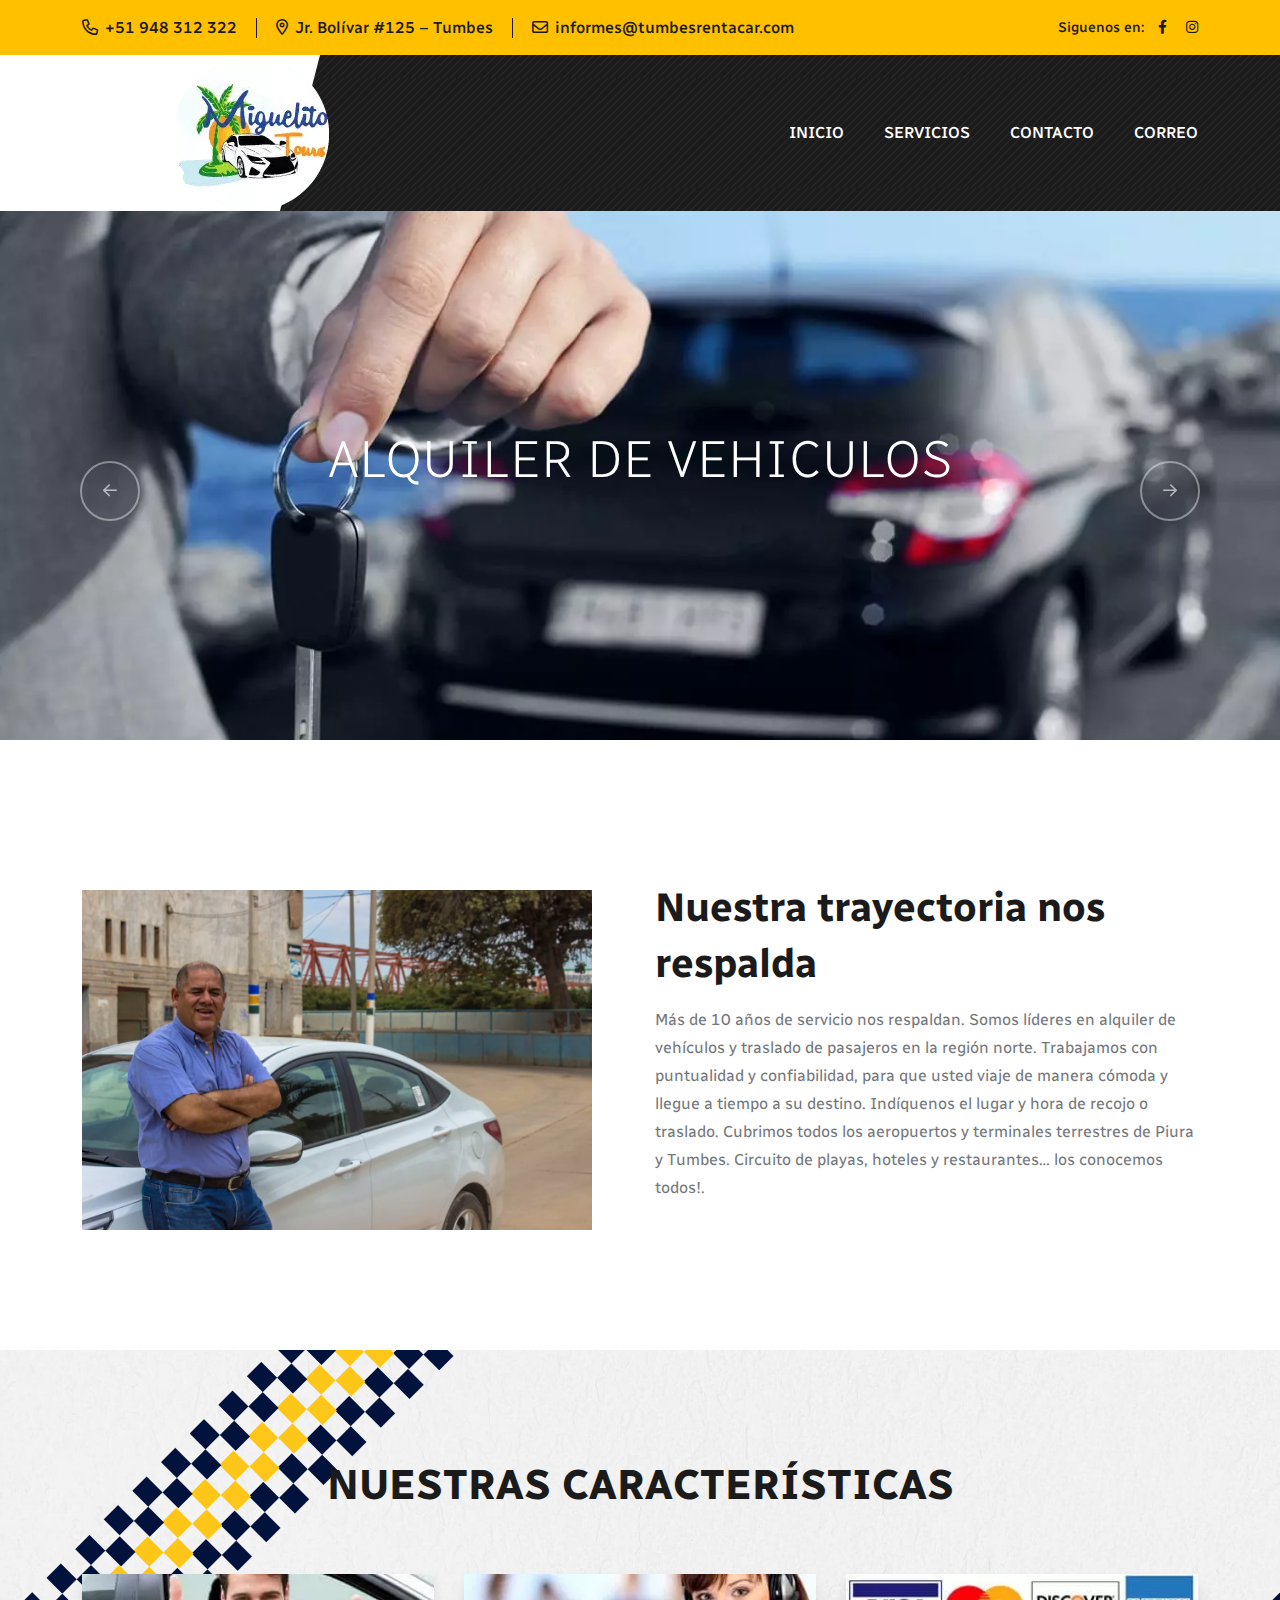
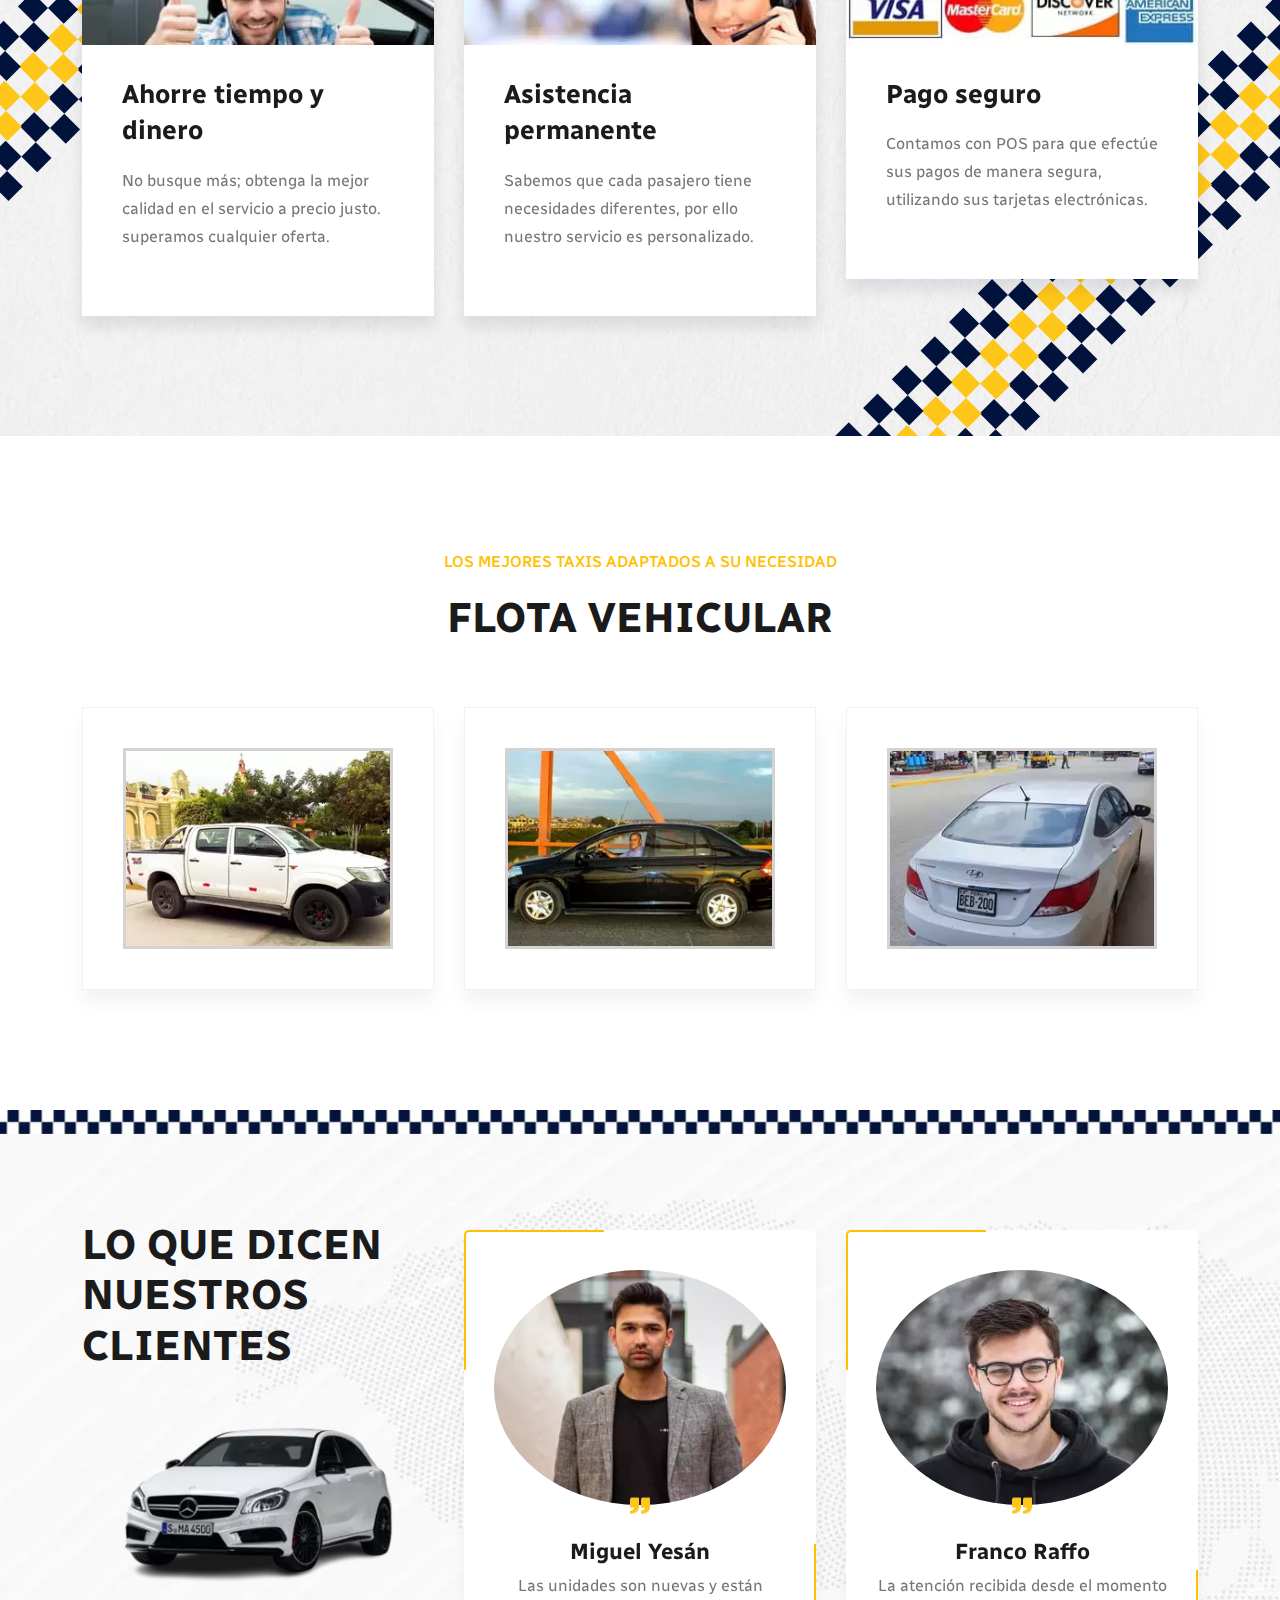
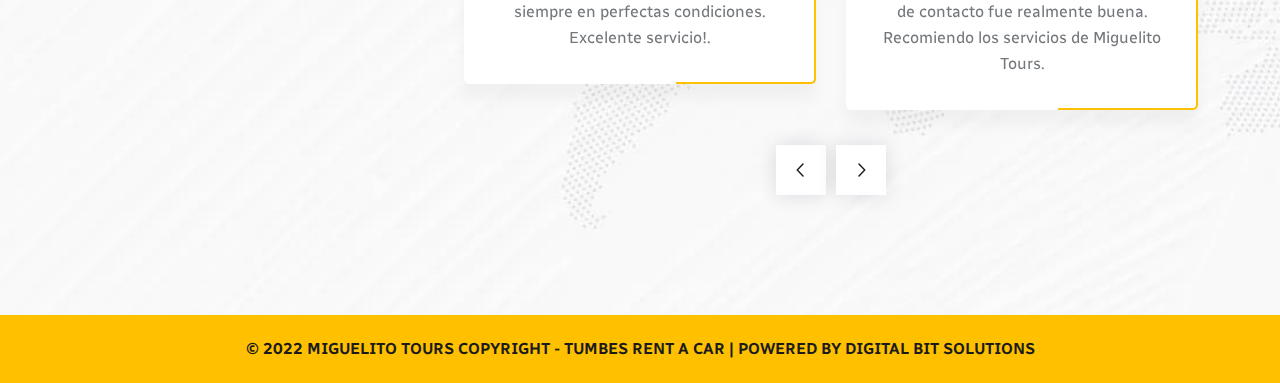
==== commit 13739971: "cambio de resolucion de imagenes y agregado de de enlace a instagram" ====
--- a/index.html
+++ b/index.html
@@ -199,17 +199,17 @@
                     <div class="header-social">
                       <span class="social-title">Siguenos en:</span>
                       <a target="_blank" href="https://www.facebook.com/profile.php?id=100054520537712"
-                        ><i class="fab fa-facebook-f"></i
-                      ></a>
-                      <a href="https://www.twitter.com/"
-                        ><i class="fab fa-twitter"></i
-                      ></a>
-                      <a href="https://www.linkedin.com/"
-                        ><i class="fab fa-linkedin-in"></i
-                      ></a>
-                      <a href="https://www.instagram.com/"
-                        ><i class="fab fa-instagram"></i
-                      ></a>
+                      ><i class="fab fa-facebook-f"></i
+                    ></a>
+                    <!--<a href="https://www.twitter.com/"
+                      ><i class="fab fa-twitter"></i
+                    ></a>-->
+                    <!--<a href="https://www.linkedin.com/"
+                      ><i class="fab fa-linkedin-in"></i
+                    ></a>-->
+                    <a href="https://www.instagram.com/mquirozdioses/"
+                      ><i class="fab fa-instagram"></i
+                    ></a>
                     </div>
                   </li>
                 </ul>
